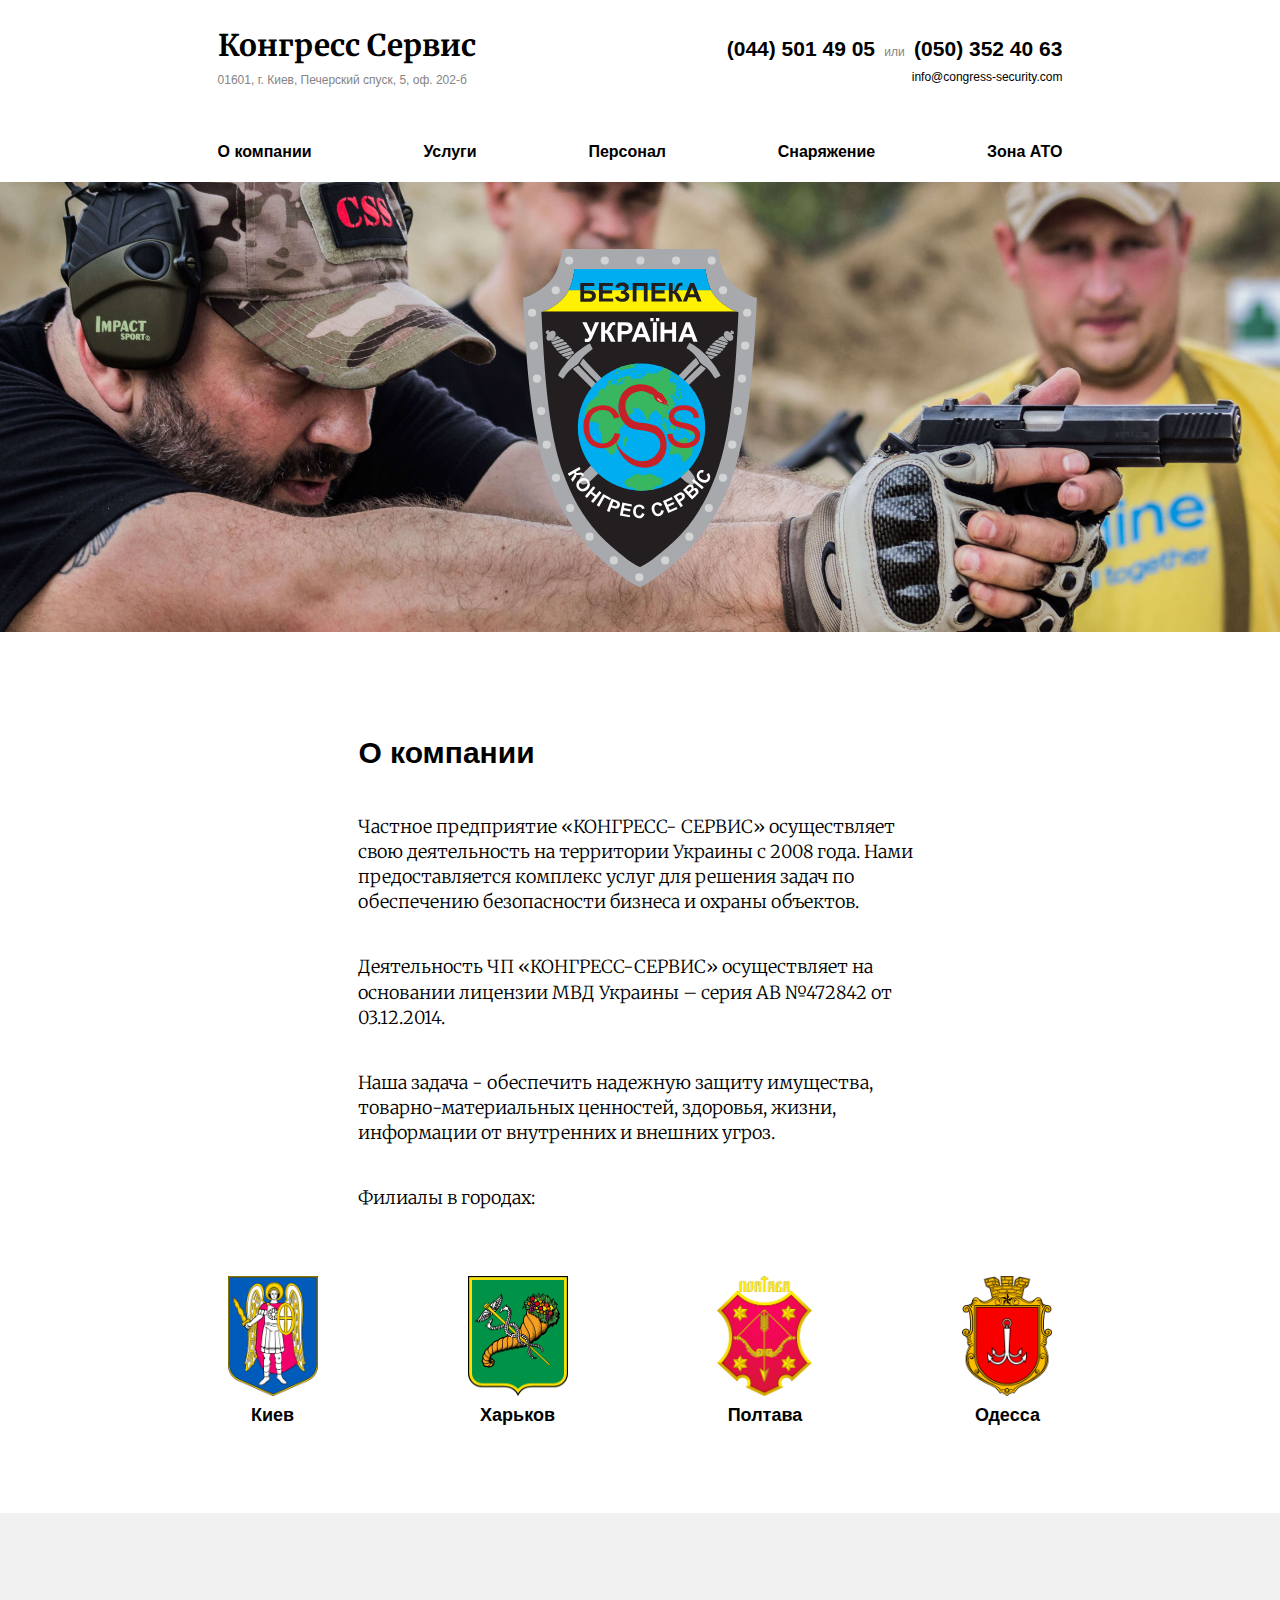
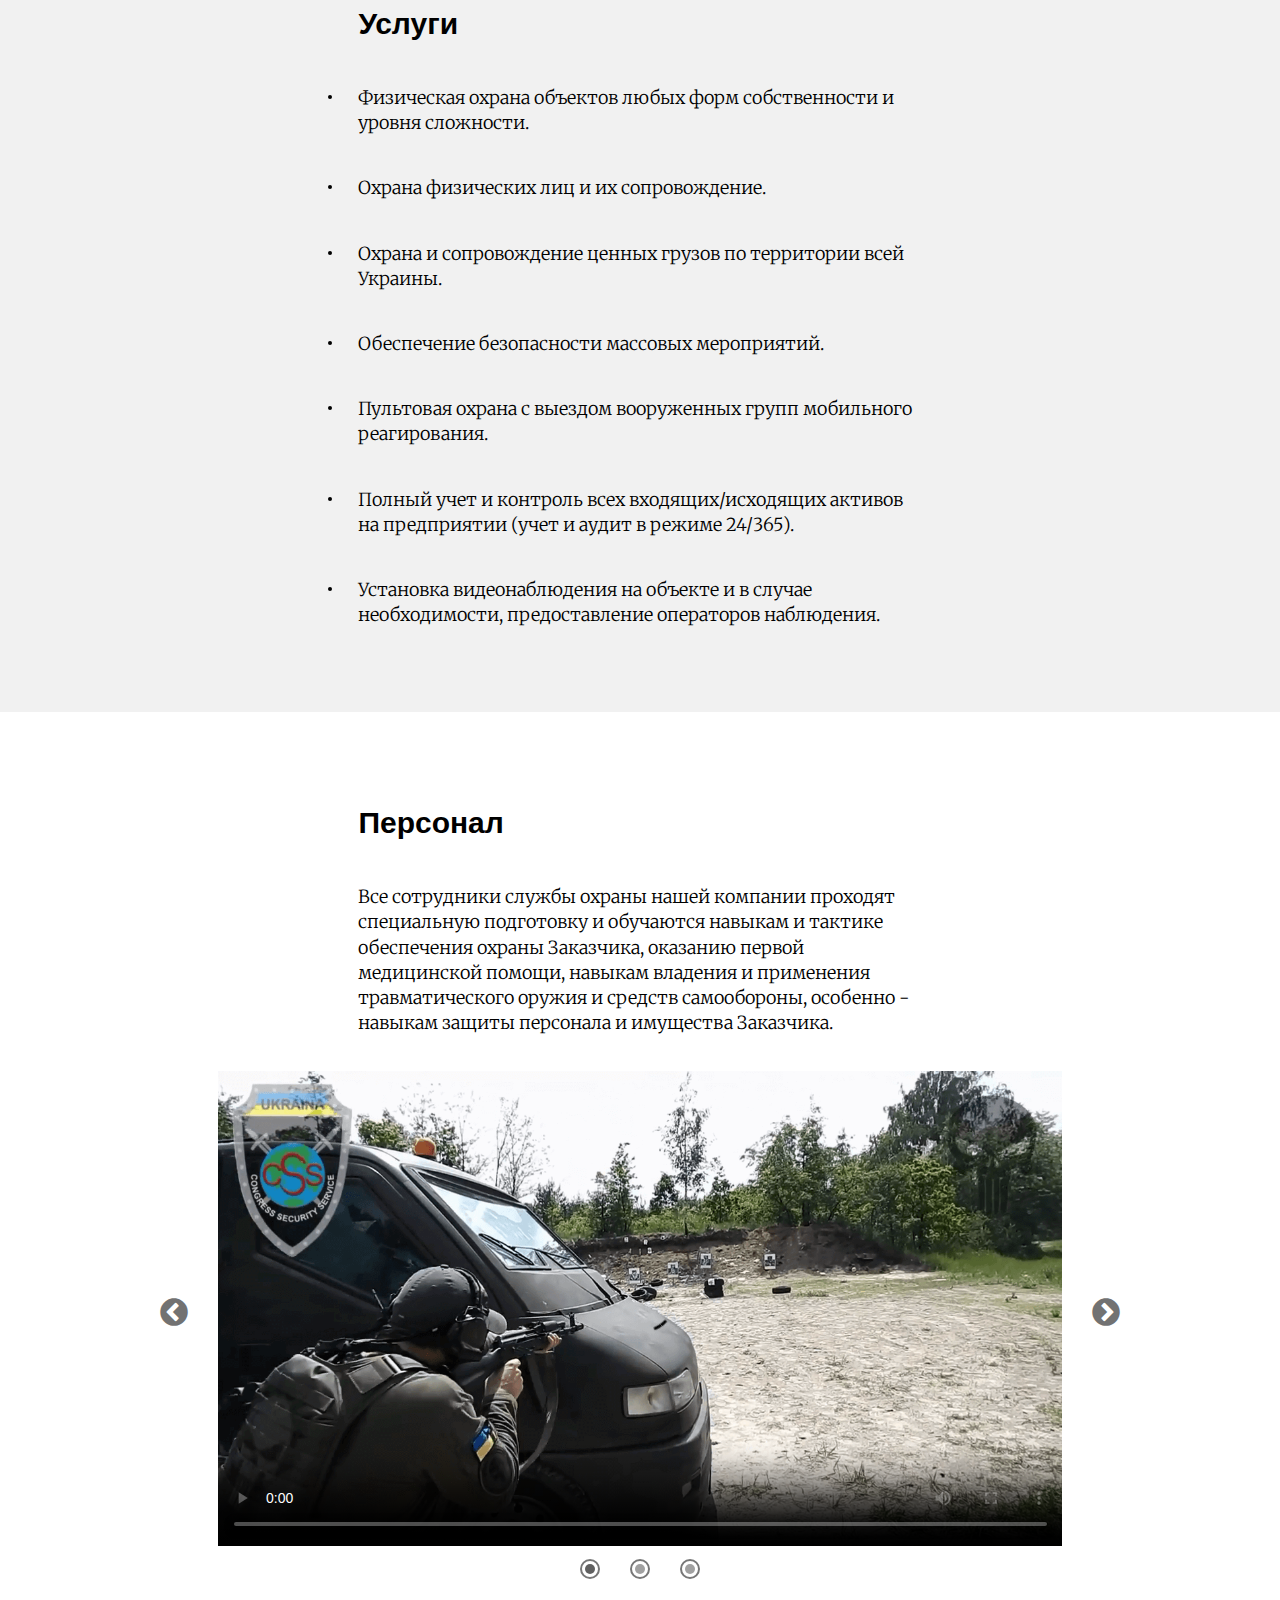
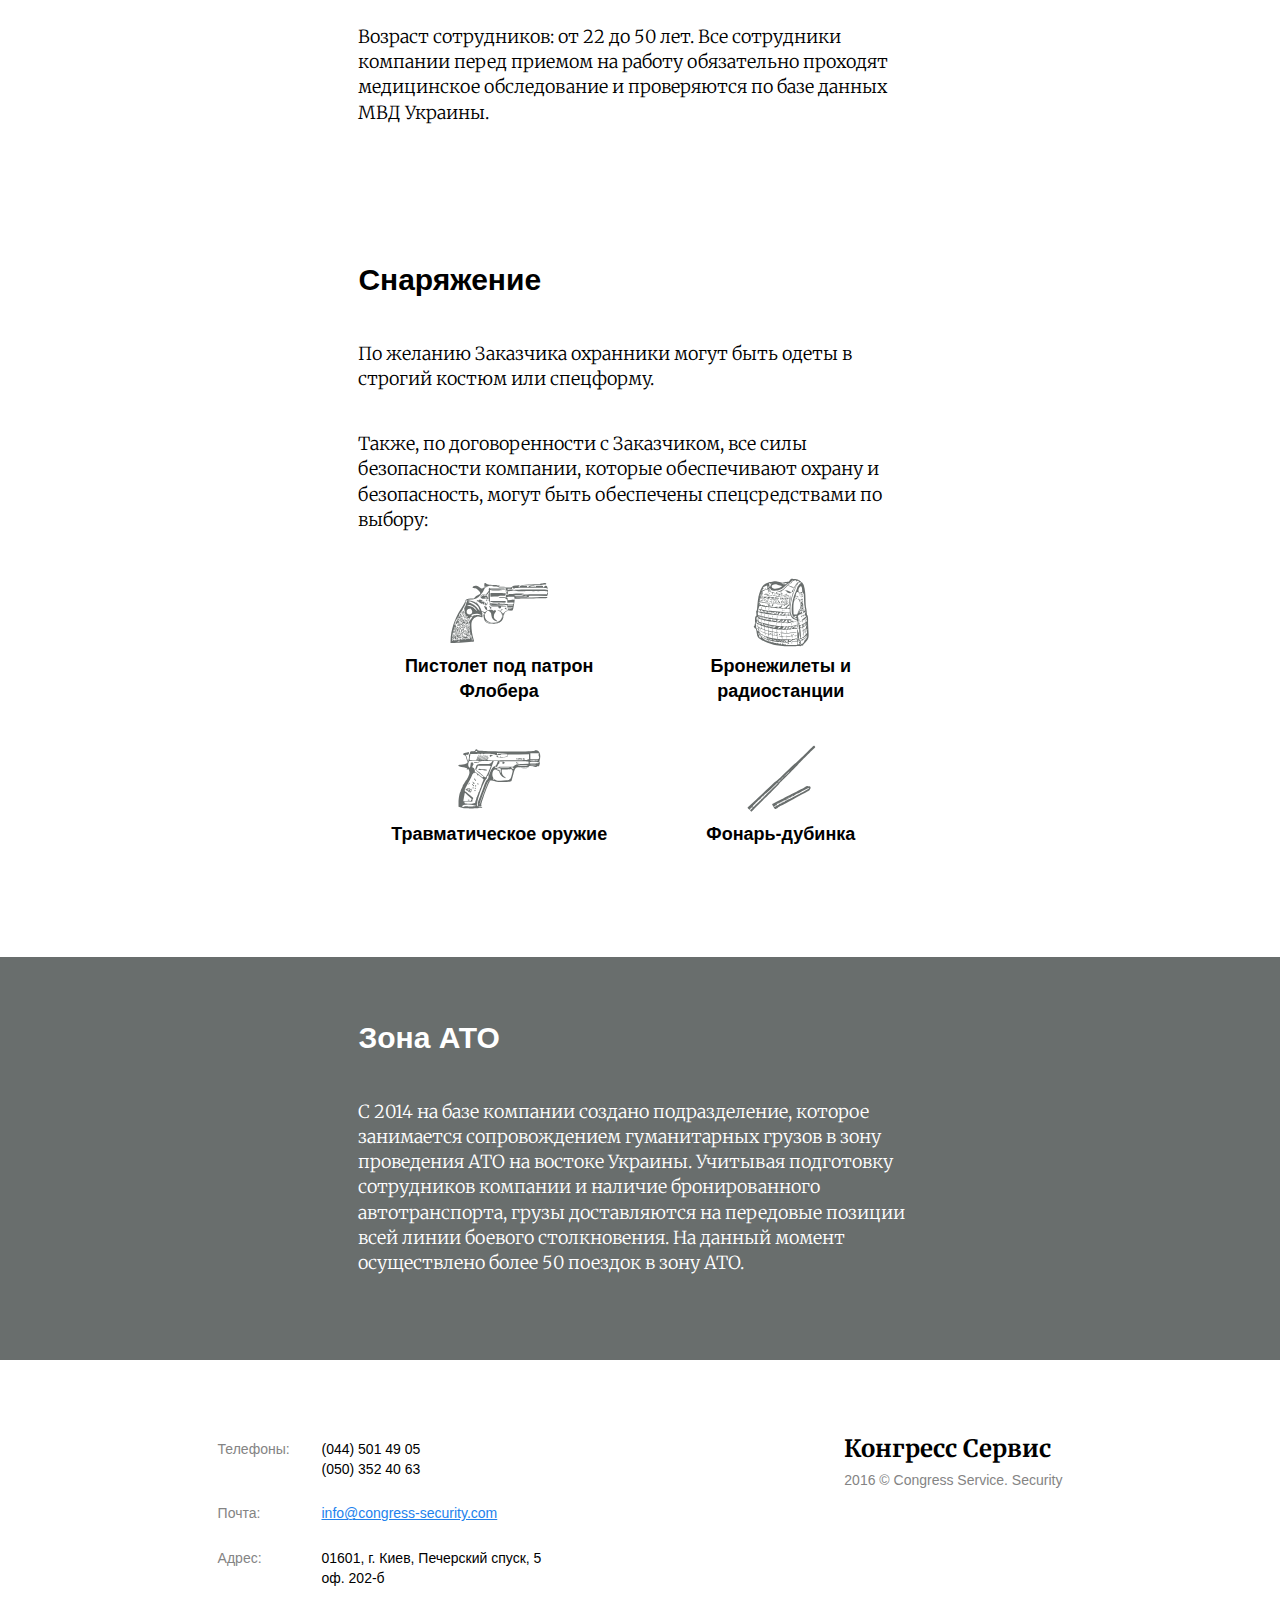
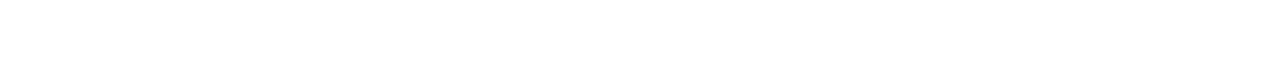
==== index.html @ b496e3cd "tests with fonts" ====
<!DOCTYPE html>
<html lang="ru">
<head>

	<!-- Mets info #1 -->
	<meta charset="UTF-8">
	<meta name="viewport" content="width=device-width, initial-scale=1.0">
	<title>Конгресс Сервис: безопасность бизнеса и охрана объектов, сопровождение, комплексные услуги</title>
	<meta name="description" content="Защита имущества и товарно-материальных ценностей, защита здоровья и жизни, защита информации | Congress Service Security | (050) 352 40 63">

	<!-- Meta info #2 -->
	<meta name="robots" content="index,all">
	<meta name="keywords" content="охрана, безопасность, сопровождение, пультовая охрана, видеонаблюдения, наличие бронированного автотранспорта">
	<meta name="document-state" content="Dynamic">
	<meta name="copyright" lang="ru" content="Конгресс Сервис">

	<!-- Favicons -->
	<link rel="shortcut icon" href="img/favicon/favicon.png" type="image/png">
	<link rel="apple-touch-icon" href="img/favicon/apple-touch-icon.png">
	<link rel="apple-touch-icon" sizes="72x72" href="img/favicon/apple-touch-icon-72x72.png">
	<link rel="apple-touch-icon" sizes="114x114" href="img/favicon/apple-touch-icon-114x114.png">

	<!-- CSS -->
	<link rel="stylesheet" type="text/css" href="main-min.css">

	<!-- Google Analytics -->
	<script>
		(function(i,s,o,g,r,a,m){i['GoogleAnalyticsObject']=r;i[r]=i[r]||function(){
		(i[r].q=i[r].q||[]).push(arguments)},i[r].l=1*new Date();a=s.createElement(o),
		m=s.getElementsByTagName(o)[0];a.async=1;a.src=g;m.parentNode.insertBefore(a,m)
		})(window,document,'script','https://www.google-analytics.com/analytics.js','ga');

		ga('create', 'UA-82805224-1', 'auto');
		ga('send', 'pageview');

	</script>

</head>
<body>
	<header class="header_main">
		<div class="location_flex">
			<div class="header_name">
				<h1>Конгресс Сервис</h1>
				<span>01601, г. Киев, Печерский спуск, 5, оф. 202-б</span>
			</div>
			<div class="header_contact">
				<span><strong>(044) 501 49 05</strong> &ensp;или&ensp; <strong>(050) 352 40 63</strong></span><br>
				<span><a href="mailto:info@congress-security.com">info@congress-security.com</a></span>
			</div>
		</div>
		<nav class="menu_main_flex">
			<div class="menu_item">
				<a href="#about-us"><strong>О компании</strong></a>
			</div>
			<div class="menu_item">
				<a href="#service"><strong>Услуги</strong></a>
			</div>
			<div class="menu_item">
				<a href="#personnel"><strong>Персонал</strong></a>
			</div>
			<div class="menu_item">
				<a href="#equipment"><strong>Снаряжение</strong></a>
			</div>
			<div class="menu_item">
				<a href="#red-zone"><strong>Зона АТО</strong></a>
			</div>
			<div class="menu_item">
				<a href="#gallery"><strong>Галерея</strong></a>
			</div>
		</nav>
	</header>
	<main>
		<div class="banner_main">
			<img src="img/logo.svg" alt="Логотип Конгресс Сервис">
		</div>
		<section id="about-us">
			<h2>О компании</h2>
			<p>Частное предприятие «КОНГРЕСС- СЕРВИС» осуществляет свою деятельность на территории Украины с 2008 года. Нами предоставляется комплекс услуг для решения задач по обеспечению безопасности бизнеса и охраны объектов.</p>
			<p>Деятельность ЧП «КОНГРЕСС-СЕРВИС» осуществляет на основании лицензии МВД Украины – серия АВ №472842 от 03.12.2014.</p>
			<p>Наша задача - обеспечить надежную защиту имущества, товарно-материальных ценностей, здоровья, жизни, информации от внутренних и внешних угроз.</p>
		</section>
		<figure class="cities">
			<p>Филиалы в городах:</p>
			<div class="cities_flex">
				<div class="city">
					<img srcset="img/crests/Kyiv_200.png 1x, img/crests/Kyiv_500.png 2x" src="img/crests/Kyiv_200.png" alt="Герб Киева" width="90" height="120">
					<div><strong>Киев</strong></div>
				</div>
				<div class="city">
					<img srcset="img/crests/Kharkiv_200.png 1x, img/crests/Kharkiv_500.png 2x" src="img/crests/Kharkiv_200.png" alt="Герб Харькова" width="100" height="120">
					<div><strong>Харьков</strong></div>
				</div>
				<div class="city">
					<img srcset="img/crests/Poltava_200.png 1x, img/crests/Poltava_500.png 2x" src="img/crests/Poltava_200.png" alt="Герб Полтавы" width="95" height="120">
					<div><strong>Полтава</strong></div>
				</div>
				<div class="city">
					<img srcset="img/crests/Odesa_200.png 1x, img/crests/Odesa_500.png 2x" src="img/crests/Odesa_200.png" alt="Герб Одессы" width="90" height="120">
					<div><strong>Одесса</strong></div>
				</div>
			</div>
		</figure>
		<section id="service">
			<h2>Услуги</h2>
			<div class="services">
				<div class="service_item">
					<p>Физическая охрана объектов любых форм собственности и уровня сложности.</p>
				</div>
				<div class="service_item">
					<p>Охрана физических лиц и их сопровождение.</p>
				</div>
				<div class="service_item">
					<p>Охрана и сопровождение ценных грузов по территории всей Украины.</p>
				</div>
				<div class="service_item">
					<p>Обеспечение безопасности массовых мероприятий.</p>
				</div>
				<div class="service_item">
					<p>Пультовая охрана с выездом вооруженных групп мобильного реагирования.</p>
				</div>
				<div class="service_item">
					<p>Полный учет и контроль всех входящих/исходящих активов на предприятии (учет и аудит в режиме 24/365).</p>
				</div>
				<div class="service_item">
					<p>Установка видеонаблюдения на объекте и в случае необходимости, предоставление операторов наблюдения.</p>
				</div>
			</div>
		</section>
		<section id="personnel">
			<h2>Персонал</h2>
			<p>Все сотрудники службы охраны нашей компании проходят специальную подготовку и обучаются навыкам и тактике обеспечения охраны Заказчика, оказанию первой медицинской помощи, навыкам владения и применения травматического оружия и средств самообороны, особенно - навыкам защиты персонала и имущества Заказчика.</p>
		</section>
		<figure class="video_slider_wrapper">
			<div class="video_slider">
				<div class="clip clip-1">
					<video width="940" height="530" controls="controls" poster="video/clip-1/Training-combat-operator.png">
						<source src="video/clip-1/Training-combat-operator.mp4" type='video/mp4; codecs="avc1.42E01E, mp4a.40.2"'>
						<source src="video/clip-1/Training-combat-operator.webm" type='video/webm; codecs="vp8, vorbis"'>
						Элемент video не поддерживается вашим браузером. 
						<a href="video/clip-1/Training-combat-operator.mp4">Скачайте видео</a>.
					</video>
				</div>
				<div class="clip clip-2">
					<video width="940" height="530" controls="controls" poster="video/clip-2/Congress-Service-Security.png">
						<source src="video/clip-2/Congress-Service-Security.mp4" type='video/mp4; codecs="avc1.42E01E, mp4a.40.2"'>
						<source src="video/clip-2/Congress-Service-Security.webm" type='video/webm; codecs="vp8, vorbis"'>
						Элемент video не поддерживается вашим браузером. 
						<a href="video/clip-2/Congress-Service-Security.mp4">Скачайте видео</a>.
					</video>
				</div>
				<div class="clip clip-3">
					<video width="940" height="530" controls="controls" poster="video/clip-3/Training-convoy.png">
						<source src="video/clip-3/Training-convoy.mp4" type='video/mp4; codecs="avc1.42E01E, mp4a.40.2"'>
						<source src="video/clip-3/Training-convoy.webm" type='video/webm; codecs="vp8, vorbis"'>
						Элемент video не поддерживается вашим браузером. 
						<a href="video/clip-3/Training-convoy.mp4">Скачайте видео</a>.
					</video>
				</div>
			</div>
		</figure>
		<figure class="personnel_close">
			<p>Возраст сотрудников: от 22 до 50 лет. Все сотрудники компании перед приемом на работу обязательно проходят медицинское обследование и проверяются по базе данных МВД Украины.</p>
		</figure>
		<section id="equipment">
			<h2>Снаряжение</h2>
			<p>По желанию Заказчика охранники могут быть одеты в строгий костюм или спецформу.</p>
			<p>Также, по договоренности с Заказчиком, все силы безопасности компании, которые обеспечивают охрану и безопасность, могут быть обеспечены спецсредствами по выбору:</p>
			<div class="equipment_flex">
				<div class="equipment_item">
					<img src="img/equipment-svg/revolver-2.svg" alt="Пистолет под патрон Флобера" width="100" height="70">
					<div><strong>Пистолет под патрон Флобера</strong></div>
				</div>
				<div class="equipment_item">
					<img src="img/equipment-svg/armour-1.svg" alt="Бронежилеты и радиостанции" width="100" height="70">
					<div><strong>Бронежилеты и радиостанции</strong></div>
				</div>
				<div class="equipment_item">
					<img src="img/equipment-svg/fort12.svg" alt="Травматическое оружие" width="100" height="70">
					<div><strong>Травматическое оружие</strong></div>
				</div>
				<div class="equipment_item">
					<img src="img/equipment-svg/baton-1.svg" alt="Фонарь-дубинка" width="100" height="70">
					<div><strong>Фонарь-дубинка</strong></div>
				</div>
			</div>
		</section>
		<section id="red-zone">
			<h2>Зона АТО</h2>
			<p>C 2014 на базе компании создано подразделение, которое занимается сопровождением гуманитарных грузов в зону проведения АТО на востоке Украины. Учитывая подготовку сотрудников компании и наличие бронированного автотранспорта, грузы доставляются на передовые позиции всей линии боевого столкновения. На данный момент осуществлено более 50 поездок в зону АТО.</p>
		</section>
		<section id="gallery"><h2>Галерея</h2></section>
	</main>
	<footer class="footer_main_flex">
		<div class="footer_contact">
			<div class="contact_phones">
				<div class="prop"><span>Телефоны:</span></div>
				<div class="value">
					<span>(044) 501 49 05</span><br>
					<span>(050) 352 40 63</span>
				</div>
			</div>
			<div class="contact_email">
				<div class="prop"><span>Почта:</span></div>
				<div class="value"><span><a href="mailto:info@congress-security.com">info@congress-security.com</a></span></div>
			</div>
			<div class="contact_address">
				<div class="prop"><span>Адрес:</span></div>
				<div class="value"><span>01601, г. Киев, Печерский спуск, 5<br>оф. 202-б</span></div>
			</div>
		</div>
		<div class="footer_name">
			<h3>Конгресс Сервис</h3>
			<span>2016 &copy; Congress Service. Security</span>
		</div>
	</footer>
	<script type="text/javascript" src="script/jquery-3.1.0.min.js"></script>
	<script type="text/javascript" src="script/slick.min.js"></script>
	<script type="text/javascript" src="script/script.js"></script>
</body>
</html>
---- main-min.css ----
@charset 'UTF-8';@import url(//fonts.googleapis.com/css?family=Merriweather:300,700&subset=cyrillic);.banner_main img,.service_item{position:relative}*,.slick-slider{box-sizing:border-box}.slick-loading .slick-slide,.slick-loading .slick-track{visibility:hidden}.slick-dots,ol,ul{list-style:none}*{margin:0;padding:0;border:0;outline:0;vertical-align:baseline}a{text-decoration:none}table{border-collapse:collapse;border-spacing:0}html{font-size:62.5%}footer,header{padding:0 17%}.banner_main,.personnel_close,section{padding:0 28%}body{width:100%;max-width:3072px;min-width:320px;font-family:Arial,sans-serif;font-size:1.8rem;line-height:1.4}.footer_name h3,h1,p{font-family:Merriweather,serif}h1{font-weight:700}h1,h2{font-size:3rem}p{padding-top:4rem;font-weight:300}nav a{color:#000;cursor:pointer}[class$='_flex']{display:flex;flex-flow:row wrap;justify-content:space-between}.header_main{padding-top:2.4rem;padding-bottom:1.8rem}.header_contact,.header_name{width:50%}.location_flex span{font-size:1.2rem;color:#848484}.header_contact{padding-top:1rem;text-align:right}.header_contact strong{font-size:2.1rem;color:#000}.header_contact a{color:#000}.menu_main_flex{padding-top:5rem;font-size:1.6rem}.menu_item:last-child{display:none}.banner_main{width:100%;height:45rem;background:url(img/banners/trainings_2x.jpg) center center no-repeat #c7c7c7;background-size:cover}.banner_main img{top:15%;display:block;margin:0 auto;height:75%}#about-us{padding-top:10rem}.cities p{padding-left:28%}.cities_flex{padding:5rem 17% 7rem;text-align:center}.city{padding:1.5rem 1rem}#personnel,#service{padding-top:9rem}#service{padding-bottom:8.5rem;background:#f1f1f1}.service_item p::before{content:'';position:absolute;top:5rem;left:-3rem;width:4px;height:4px;border-radius:50%;background:#000}.personnel_close{padding-bottom:4.4rem}.video_slider_wrapper{width:100%;margin-top:3.6rem;padding:0 17%;background:#fff}video{width:100%;height:auto}#equipment{padding-top:9rem;padding-bottom:9rem}.equipment_flex{padding-top:2.5rem}.equipment_item{width:50%;padding:2rem 1rem;text-align:center}#red-zone{padding-top:6rem;padding-bottom:8.5rem;color:#fff;background:#696e6d}#gallery{display:none}.footer_main_flex{padding-top:4rem;padding-bottom:7rem;font-size:1.4rem}.footer_contact{padding-top:4rem}.prop,.value{display:inline-block;vertical-align:top}.prop{width:10rem;color:#848484}.contact_email{padding:2.5rem 0}.contact_email a{text-decoration:underline;color:#2282ed}.footer_name h3{padding:3.2rem 0 .5rem;font-weight:700;font-size:2.4rem}.slick-dots li button:before,.slick-next:before,.slick-prev:before{font-family:slick;-webkit-font-smoothing:antialiased;-moz-osx-font-smoothing:grayscale}.footer_name span{color:#848484}@media only screen and (min-width:1919px){html{font-size:75%}}@media only screen and (max-width:1224px){html{font-size:60%}.video_slider_wrapper,footer,header{padding:0 13%}.banner_main,section{padding:0 20%}.personnel_close{padding:0 20% 2rem}.banner_main{height:40rem;background:url(img/banners/trainings_1x.jpg) center center no-repeat #c7c7c7;background-size:cover}.cities p{padding-left:20%}.cities_flex{padding:5rem 13% 7rem}}@media only screen and (max-width:890px){.header_name h1{font-size:2.6rem}.header_contact strong{font-size:1.7rem}}@media only screen and (max-width:768px){html{font-size:55%}.video_slider_wrapper,footer,header{padding:0 5%}p{padding-top:2.5rem}.banner_main,.personnel_close,section{padding:0 10%}.banner_main{height:35rem}#about-us,#personnel{padding-top:5rem}.cities p{padding-left:10%}.cities_flex{padding:3rem 5% 4rem}#red-zone,#service{padding-top:5rem;padding-bottom:5rem}#equipment,.footer_main_flex,.personnel_close{padding-bottom:3rem}.service_item p::before{display:none}#equipment{padding-top:7rem}.footer_main_flex{padding-top:2rem}}@media only screen and (max-width:600px){html{font-size:50%}h2{text-align:center}footer,header{padding:0 3%}p{padding-top:2rem}.banner_main,.personnel_close,section{padding:0 6%}.banner_main{height:30rem;background:url(img/banners/trainings_0.5x.jpg) center center no-repeat #c7c7c7;background-size:cover}.cities p{padding-left:6%}.cities_flex{padding:3rem 2% 4rem}}@media only screen and (max-width:520px){.location_flex{flex-flow:column nowrap}.header_contact,.header_name{width:100%;text-align:center}}@media only screen and (max-width:480px){.menu_main_flex{justify-content:center;padding-top:3rem}.menu_item{padding:1rem}.banner_main{height:25rem}.cities_flex{justify-content:space-around;padding:1rem 2% 3rem}.city img{display:none}.footer_main_flex{justify-content:center;padding-top:0;padding-bottom:2rem}.contact_email{padding:1.5rem 0}}.slick-list,.slick-slider,.slick-track{position:relative;display:block}.slick-slider{-webkit-user-select:none;-moz-user-select:none;-ms-user-select:none;user-select:none;-webkit-touch-callout:none;-khtml-user-select:none;-ms-touch-action:pan-y;touch-action:pan-y;-webkit-tap-highlight-color:transparent}.slick-list{overflow:hidden;margin:0;padding:0}.slick-list:focus{outline:0}.slick-list.dragging{cursor:pointer;cursor:hand}.slick-slider .slick-list,.slick-slider .slick-track{-webkit-transform:translate3d(0,0,0);-moz-transform:translate3d(0,0,0);-ms-transform:translate3d(0,0,0);-o-transform:translate3d(0,0,0);transform:translate3d(0,0,0)}.slick-track{top:0;left:0}.slick-track:after,.slick-track:before{display:table;content:''}.slick-track:after{clear:both}.slick-slide{display:none;float:left;height:100%;min-height:1px}.slick-slide img{display:block}.slick-slide.slick-loading img{display:none}.slick-initialized .slick-slide{display:block}.slick-vertical .slick-slide{display:block;height:auto;border:1px solid transparent}.slick-arrow.slick-hidden{display:none}.slick-dots,.slick-next,.slick-prev{position:absolute;display:block;padding:0}.slick-loading .slick-list{background:url(img/ajax-loader.gif) center center no-repeat #fff}@font-face{font-family:slick;font-weight:400;font-style:normal;src:url(slick/fonts/slick.eot);src:url(slick/fonts/slick.eot?#iefix) format('embedded-opentype'),url(slick/fonts/slick.woff) format('woff'),url(slick/fonts/slick.ttf) format('truetype'),url(slick/fonts/slick.svg#slick) format('svg')}.slick-next,.slick-prev{font-size:0;line-height:0;top:50%;width:32px;height:32px;-webkit-transform:translate(0,-50%);-ms-transform:translate(0,-50%);transform:translate(0,-50%);cursor:pointer;color:transparent;border:none;outline:0;background:0 0}.slick-next:focus,.slick-next:hover,.slick-prev:focus,.slick-prev:hover{color:transparent;outline:0;background:0 0}.slick-next:focus:before,.slick-next:hover:before,.slick-prev:focus:before,.slick-prev:hover:before{opacity:1}.slick-next.slick-disabled:before,.slick-prev.slick-disabled:before{opacity:.25}.slick-next:before,.slick-prev:before{font-size:32px;line-height:1;opacity:.75;color:#444}.slick-prev{left:-7%}.slick-prev:before{content:'←'}.slick-next{right:-7%}.slick-next:before{content:'→'}.slick-dotted.slick-slider{margin-bottom:30px}.slick-dots{bottom:-25px;width:100%;margin:0;text-align:center}.slick-dots li,.slick-dots li button{width:20px;height:20px;cursor:pointer}.slick-dots li{position:relative;display:inline-block;margin:0 15px;padding:0}.slick-dots li button{font-size:0;line-height:0;display:block;padding:5px;color:transparent;border:2px solid #777;border-radius:50%;outline:0;background:0 0}.slick-dots li button:focus,.slick-dots li button:hover{outline:0}.slick-dots li button:focus:before,.slick-dots li button:hover:before{opacity:1}.slick-dots li button:before{font-size:6px;line-height:20px;position:absolute;top:5px;left:5px;width:10px;height:10px;background:#444;border-radius:50%;content:'';text-align:center;opacity:.5;color:#000}.slick-dots li.slick-active button:before{opacity:.85;color:#000}@media only screen and (max-width:769px){.slick-dots li{margin:0 20px}}
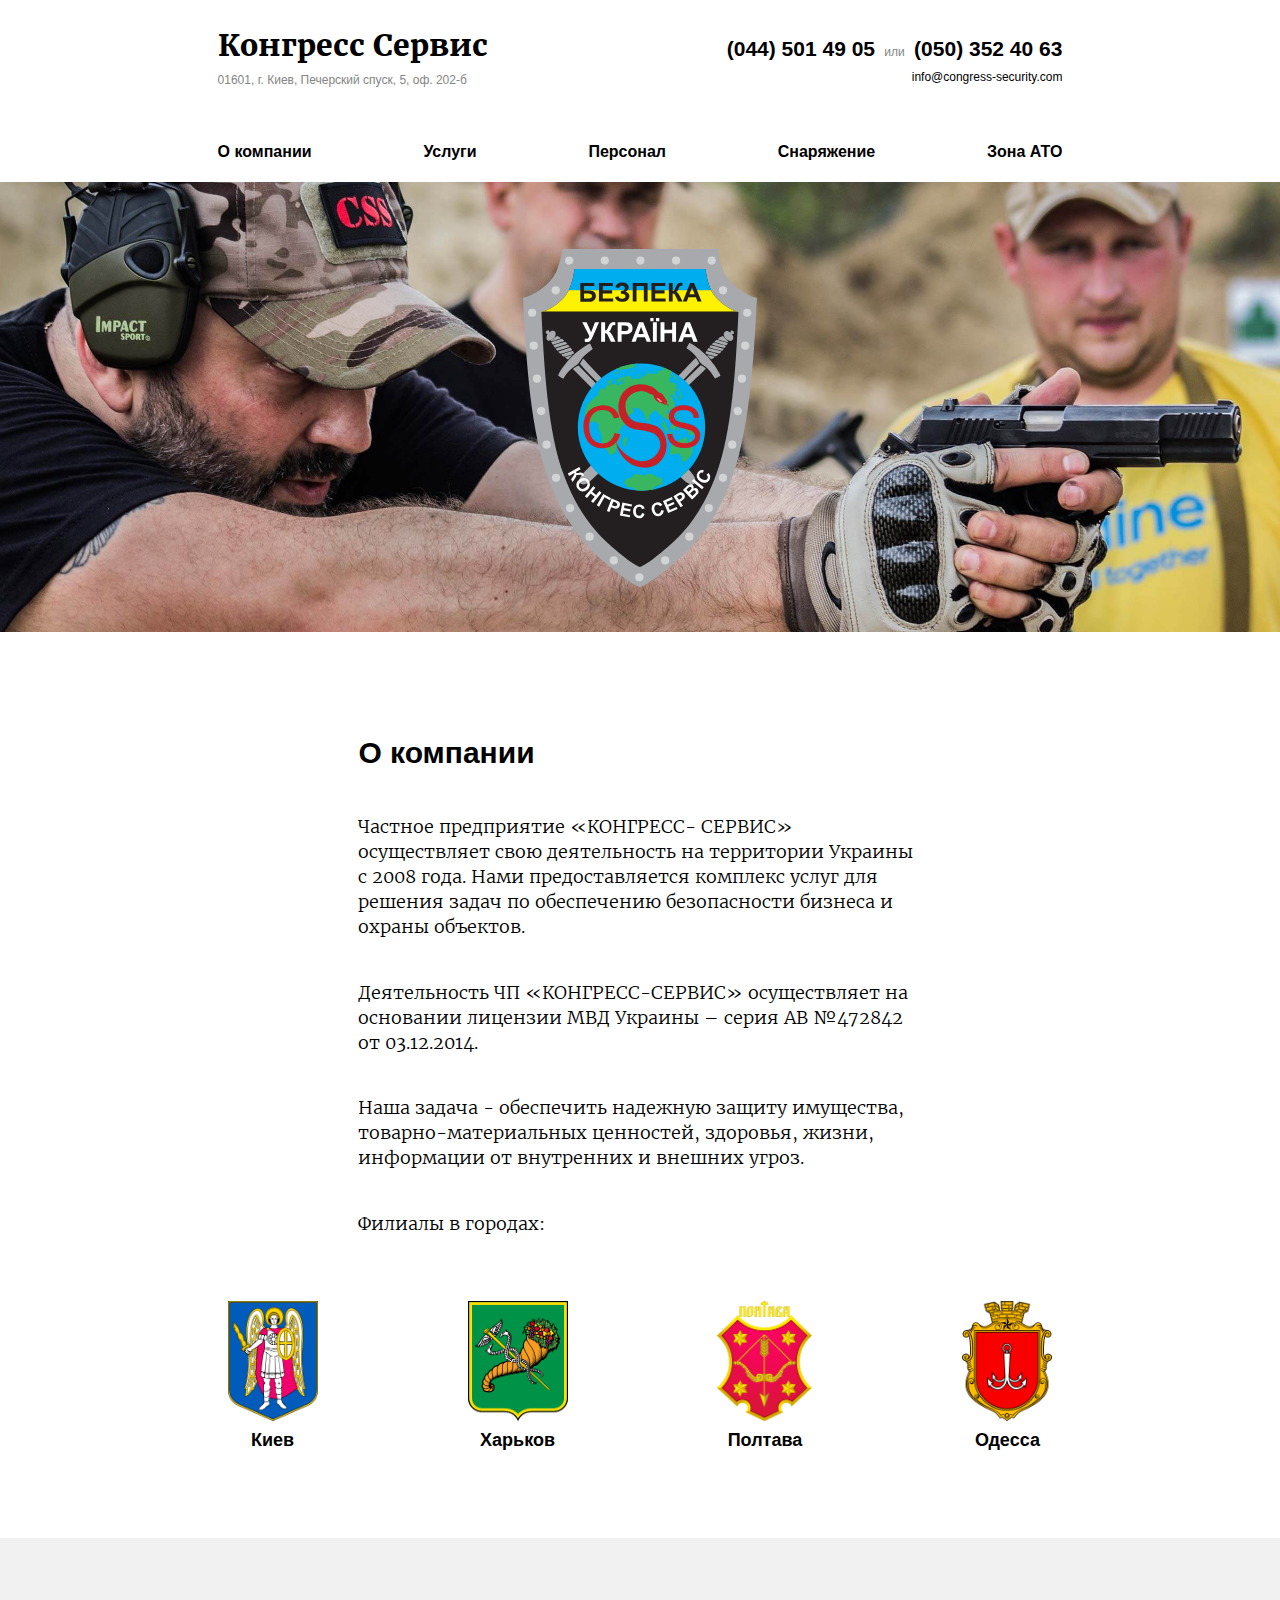
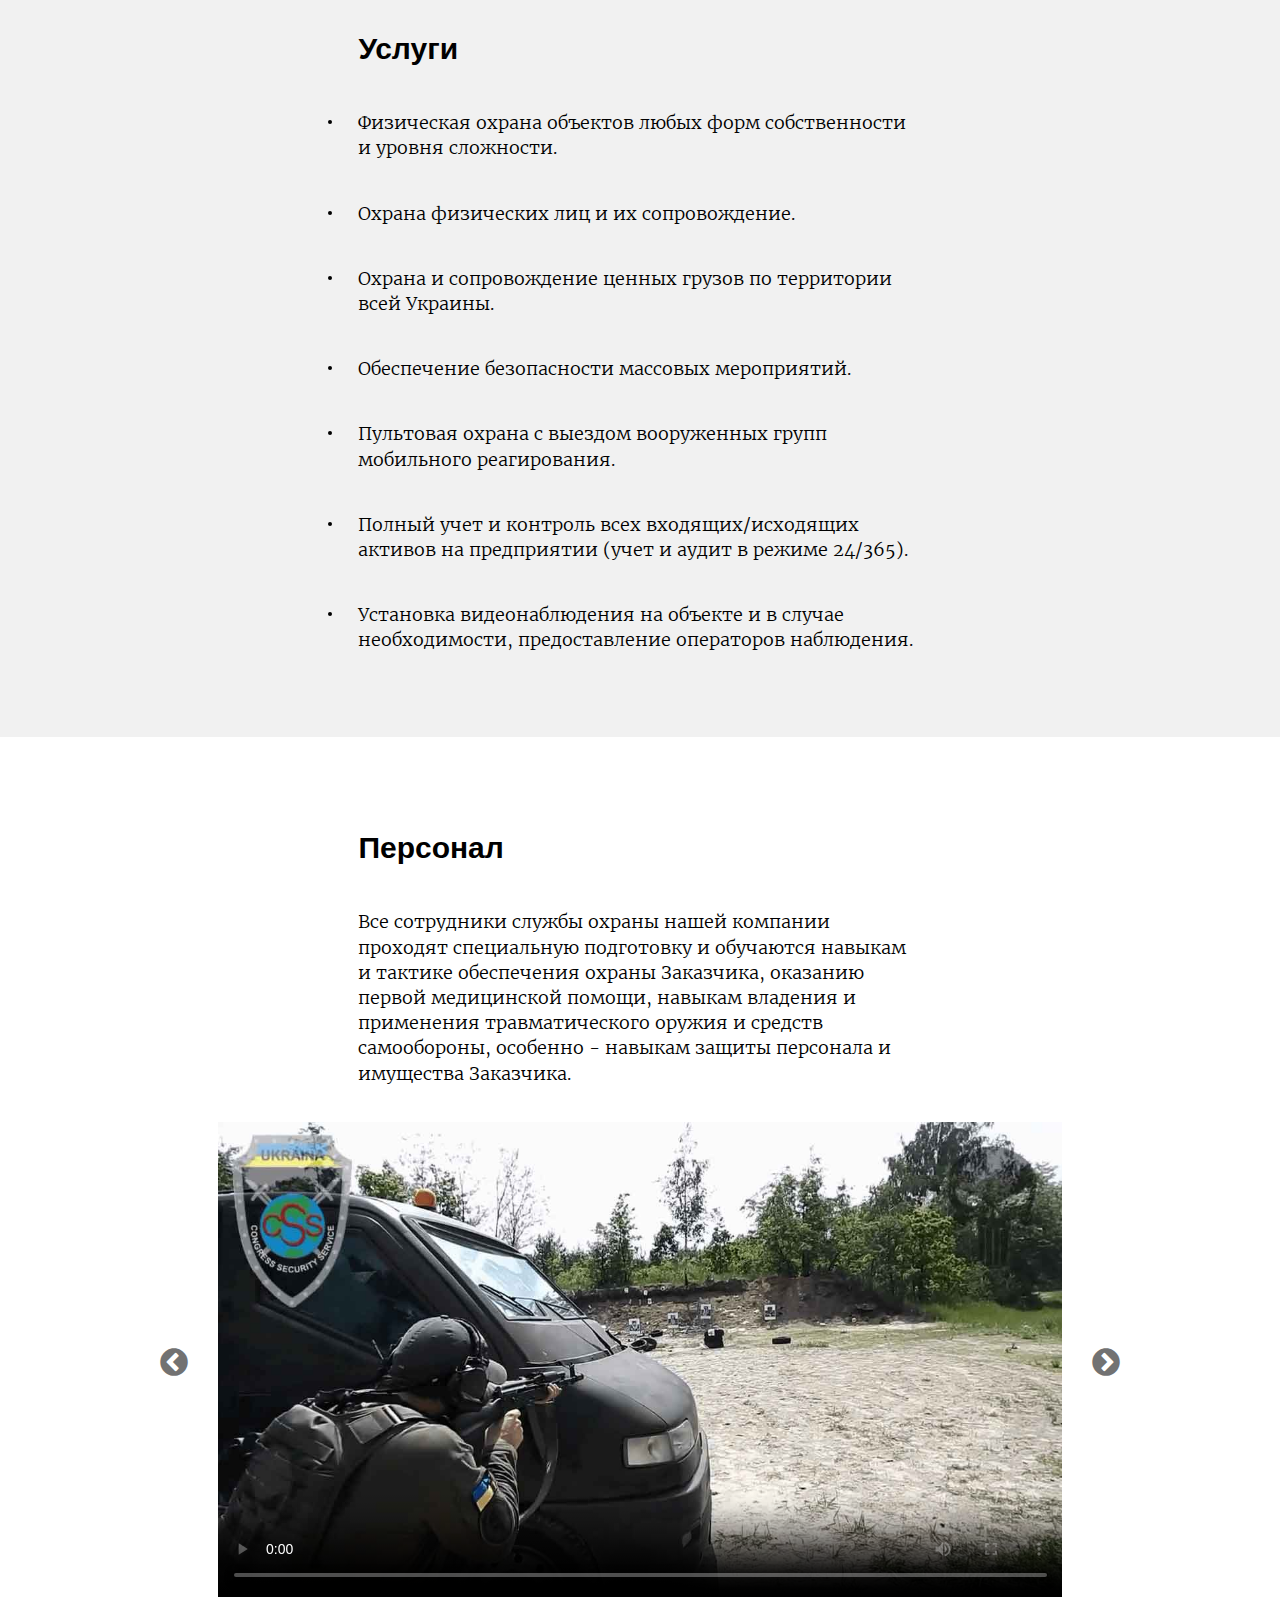
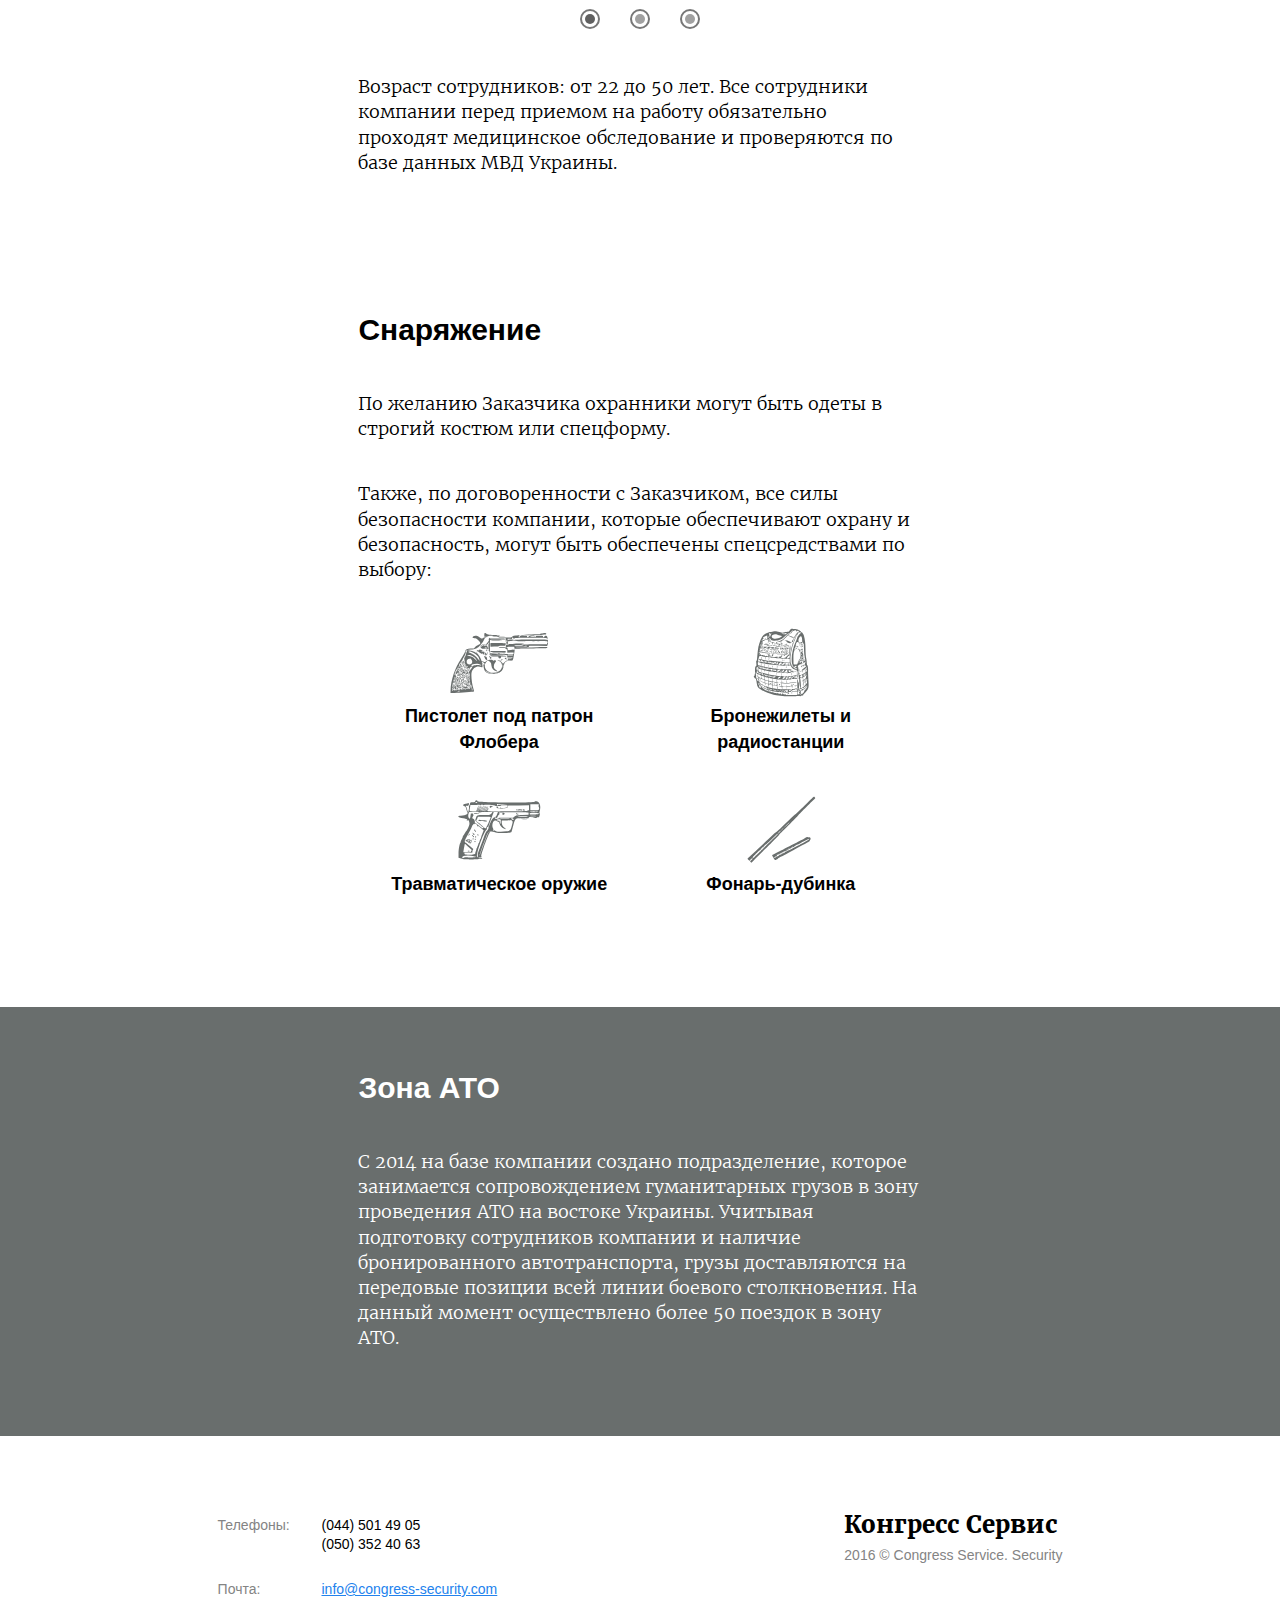
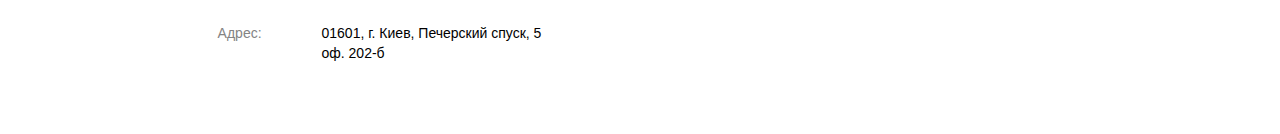
==== commit 9b83ea55: "more optimizations" ====
--- a/index.html
+++ b/index.html
@@ -2,17 +2,15 @@
 <html lang="ru">
 <head>
 
-	<!-- Mets info #1 -->
-	<meta charset="UTF-8">
+	<!-- Meta Info -->
+	<meta charset="utf-8">
 	<meta name="viewport" content="width=device-width, initial-scale=1.0">
 	<title>Конгресс Сервис: безопасность бизнеса и охрана объектов, сопровождение, комплексные услуги</title>
 	<meta name="description" content="Защита имущества и товарно-материальных ценностей, защита здоровья и жизни, защита информации | Congress Service Security | (050) 352 40 63">
-
-	<!-- Meta info #2 -->
 	<meta name="robots" content="index,all">
 	<meta name="keywords" content="охрана, безопасность, сопровождение, пультовая охрана, видеонаблюдения, наличие бронированного автотранспорта">
-	<meta name="document-state" content="Dynamic">
 	<meta name="copyright" lang="ru" content="Конгресс Сервис">
+	<meta http-equiv="X-UA-Compatible" content="IE=edge">
 
 	<!-- Favicons -->
 	<link rel="shortcut icon" href="img/favicon/favicon.png" type="image/png">
@@ -20,20 +18,8 @@
 	<link rel="apple-touch-icon" sizes="72x72" href="img/favicon/apple-touch-icon-72x72.png">
 	<link rel="apple-touch-icon" sizes="114x114" href="img/favicon/apple-touch-icon-114x114.png">
 
-	<!-- CSS -->
-	<link rel="stylesheet" type="text/css" href="main-min.css">
-
-	<!-- Google Analytics -->
-	<script>
-		(function(i,s,o,g,r,a,m){i['GoogleAnalyticsObject']=r;i[r]=i[r]||function(){
-		(i[r].q=i[r].q||[]).push(arguments)},i[r].l=1*new Date();a=s.createElement(o),
-		m=s.getElementsByTagName(o)[0];a.async=1;a.src=g;m.parentNode.insertBefore(a,m)
-		})(window,document,'script','https://www.google-analytics.com/analytics.js','ga');
-
-		ga('create', 'UA-82805224-1', 'auto');
-		ga('send', 'pageview');
-
-	</script>
+	<!-- Main CSS -->
+	<link rel="stylesheet" type="text/css" href="main.min.css">
 
 </head>
 <body>
@@ -71,7 +57,7 @@
 	</header>
 	<main>
 		<div class="banner_main">
-			<img src="img/logo.svg" alt="Логотип Конгресс Сервис">
+			<img src="img/logo.svg" alt="Логотип компании Конгресс Сервис">
 		</div>
 		<section id="about-us">
 			<h2>О компании</h2>
@@ -83,19 +69,19 @@
 			<p>Филиалы в городах:</p>
 			<div class="cities_flex">
 				<div class="city">
-					<img srcset="img/crests/Kyiv_200.png 1x, img/crests/Kyiv_500.png 2x" src="img/crests/Kyiv_200.png" alt="Герб Киева" width="90" height="120">
+					<img srcset="img/crests/Kyiv_200.png 1x, img/crests/Kyiv_500.png 2x" src="img/crests/Kyiv_200.png" alt="Главный офис в Киеве" width="90" height="120">
 					<div><strong>Киев</strong></div>
 				</div>
 				<div class="city">
-					<img srcset="img/crests/Kharkiv_200.png 1x, img/crests/Kharkiv_500.png 2x" src="img/crests/Kharkiv_200.png" alt="Герб Харькова" width="100" height="120">
+					<img srcset="img/crests/Kharkiv_200.png 1x, img/crests/Kharkiv_500.png 2x" src="img/crests/Kharkiv_200.png" alt="Филиал в Харькове" width="100" height="120">
 					<div><strong>Харьков</strong></div>
 				</div>
 				<div class="city">
-					<img srcset="img/crests/Poltava_200.png 1x, img/crests/Poltava_500.png 2x" src="img/crests/Poltava_200.png" alt="Герб Полтавы" width="95" height="120">
+					<img srcset="img/crests/Poltava_200.png 1x, img/crests/Poltava_500.png 2x" src="img/crests/Poltava_200.png" alt="Филиал в Полтаве" width="95" height="120">
 					<div><strong>Полтава</strong></div>
 				</div>
 				<div class="city">
-					<img srcset="img/crests/Odesa_200.png 1x, img/crests/Odesa_500.png 2x" src="img/crests/Odesa_200.png" alt="Герб Одессы" width="90" height="120">
+					<img srcset="img/crests/Odesa_200.png 1x, img/crests/Odesa_500.png 2x" src="img/crests/Odesa_200.png" alt="Филиал в Одессе" width="90" height="120">
 					<div><strong>Одесса</strong></div>
 				</div>
 			</div>
@@ -133,7 +119,7 @@
 		<figure class="video_slider_wrapper">
 			<div class="video_slider">
 				<div class="clip clip-1">
-					<video width="940" height="530" controls="controls" poster="video/clip-1/Training-combat-operator.png">
+					<video width="940" height="530" controls="controls" poster="video/clip-1/Training-combat-operator.jpg">
 						<source src="video/clip-1/Training-combat-operator.mp4" type='video/mp4; codecs="avc1.42E01E, mp4a.40.2"'>
 						<source src="video/clip-1/Training-combat-operator.webm" type='video/webm; codecs="vp8, vorbis"'>
 						Элемент video не поддерживается вашим браузером. 
@@ -141,7 +127,7 @@
 					</video>
 				</div>
 				<div class="clip clip-2">
-					<video width="940" height="530" controls="controls" poster="video/clip-2/Congress-Service-Security.png">
+					<video width="940" height="530" controls="controls" poster="video/clip-2/Congress-Service-Security.jpg">
 						<source src="video/clip-2/Congress-Service-Security.mp4" type='video/mp4; codecs="avc1.42E01E, mp4a.40.2"'>
 						<source src="video/clip-2/Congress-Service-Security.webm" type='video/webm; codecs="vp8, vorbis"'>
 						Элемент video не поддерживается вашим браузером. 
@@ -149,7 +135,7 @@
 					</video>
 				</div>
 				<div class="clip clip-3">
-					<video width="940" height="530" controls="controls" poster="video/clip-3/Training-convoy.png">
+					<video width="940" height="530" controls="controls" poster="video/clip-3/Training-convoy.jpg">
 						<source src="video/clip-3/Training-convoy.mp4" type='video/mp4; codecs="avc1.42E01E, mp4a.40.2"'>
 						<source src="video/clip-3/Training-convoy.webm" type='video/webm; codecs="vp8, vorbis"'>
 						Элемент video не поддерживается вашим браузером. 
@@ -213,8 +199,25 @@
 			<span>2016 &copy; Congress Service. Security</span>
 		</div>
 	</footer>
-	<script type="text/javascript" src="script/jquery-3.1.0.min.js"></script>
-	<script type="text/javascript" src="script/slick.min.js"></script>
-	<script type="text/javascript" src="script/script.js"></script>
+
+	<!-- All Scripts -->
+	<script>var scr = {"scripts":[
+		{"src" : "script/jquery-3.1.0.min.js", "async" : false},
+		{"src" : "script/slick.min.js", "async" : false},
+		{"src" : "script/script.min.js", "async" : false}
+		]};!function(t,n,r){"use strict";var c=function(t){if("[object Array]"!==Object.prototype.toString.call(t))return!1;for(var r=0;r<t.length;r++){var c=n.createElement("script"),e=t[r];c.src=e.src,c.async=e.async,n.body.appendChild(c)}return!0};t.addEventListener?t.addEventListener("load",function(){c(r.scripts);},!1):t.attachEvent?t.attachEvent("onload",function(){c(r.scripts)}):t.onload=function(){c(r.scripts)}}(window,document,scr);
+	</script>
+
+	<!-- Google Analytics Script -->
+	<script>
+		(function(i,s,o,g,r,a,m){i['GoogleAnalyticsObject']=r;i[r]=i[r]||function(){
+		(i[r].q=i[r].q||[]).push(arguments)},i[r].l=1*new Date();a=s.createElement(o),
+		m=s.getElementsByTagName(o)[0];a.async=1;a.src=g;m.parentNode.insertBefore(a,m)
+		})(window,document,'script','https://www.google-analytics.com/analytics.js','ga');
+
+		ga('create', 'UA-82805224-1', 'auto');
+		ga('send', 'pageview');
+	</script>
+	
 </body>
-</html>+</html>
--- a/main.min.css
+++ b/main.min.css
@@ -0,0 +1 @@
+.banner_main img,.service_item{position:relative}*,.slick-slider{box-sizing:border-box}.slick-loading .slick-slide,.slick-loading .slick-track{visibility:hidden}.slick-dots,ol,ul{list-style:none}@font-face{font-family:MerriweatherLight;src:url(fonts/MerriweatherLight/MerriweatherLight.eot);src:url(fonts/MerriweatherLight/MerriweatherLight.eot#iefix) format('embedded-opentype'),url(fonts/MerriweatherLight/MerriweatherLight.woff2) format('woff2'),url(fonts/MerriweatherLight/MerriweatherLight.woff) format('woff'),url(fonts/MerriweatherLight/MerriweatherLight.ttf) format('truetype'),url(fonts/MerriweatherLight/MerriweatherLight.svg#MerriweatherLight) format('svg');font-style:normal;font-weight:400}@font-face{font-family:MerriweatherBold;src:url(fonts/MerriweatherBold/MerriweatherBold.eot);src:url(fonts/MerriweatherBold/MerriweatherBold.eot#iefix) format('embedded-opentype'),url(fonts/MerriweatherBold/MerriweatherBold.woff2) format('woff2'),url(fonts/MerriweatherBold/MerriweatherBold.woff) format('woff'),url(fonts/MerriweatherBold/MerriweatherBold.ttf) format('truetype'),url(fonts/MerriweatherBold/MerriweatherBold.svg#MerriweatherBold) format('svg');font-style:normal;font-weight:400}*{margin:0;padding:0;vertical-align:baseline;border:0;outline:0}a{text-decoration:none}table{border-collapse:collapse;border-spacing:0}html{font-size:62.5%}footer,header{padding:0 17%}.banner_main,.personnel_close,section{padding:0 28%}body{width:100%;max-width:3072px;min-width:320px;font-family:Arial,sans-serif;font-size:1.8rem;line-height:1.4}h1{font-family:MerriweatherBold,serif;font-weight:700}h1,h2{font-size:3rem}p{padding-top:4rem;font-family:MerriweatherLight,serif;font-weight:300}nav a{color:#000;cursor:pointer}[class$='_flex']{display:flex;flex-flow:row wrap;justify-content:space-between}.header_main{padding-top:2.4rem;padding-bottom:1.8rem}.header_contact,.header_name{width:50%}.location_flex span{font-size:1.2rem;color:#848484}.header_contact{padding-top:1rem;text-align:right}.header_contact strong{font-size:2.1rem;color:#000}.header_contact a{color:#000}.menu_main_flex{padding-top:5rem;font-size:1.6rem}.menu_item:last-child{display:none}main .banner_main{width:100%;background-size:cover}.banner_main{height:45rem;background:url(img/banners/trainings_1x.jpg) center no-repeat #c7c7c7}.banner_main img{top:15%;display:block;margin:0 auto;height:75%}#about-us{padding-top:10rem}.cities p{padding-left:28%}.cities_flex{padding:5rem 17% 7rem;text-align:center}.city{padding:1.5rem 1rem}#personnel,#service{padding-top:9rem}#service{padding-bottom:8.5rem;background:#f1f1f1}.service_item p::before{content:'';position:absolute;top:5rem;left:-3rem;width:4px;height:4px;border-radius:50%;background:#000}.personnel_close{padding-bottom:4.4rem}.video_slider_wrapper{width:100%;margin-top:3.6rem;padding:0 17%;background:#fff}video{width:100%;height:auto}#equipment{padding-top:9rem;padding-bottom:9rem}.equipment_flex{padding-top:2.5rem}.equipment_item{width:50%;padding:2rem 1rem;text-align:center}#red-zone{padding-top:6rem;padding-bottom:8.5rem;color:#fff;background:#696e6d}#gallery{display:none}.footer_main_flex{padding-top:4rem;padding-bottom:7rem;font-size:1.4rem}.footer_contact{padding-top:4rem}.prop,.value{display:inline-block;vertical-align:top}.prop{width:10rem;color:#848484}.contact_email{padding:2.5rem 0}.contact_email a{text-decoration:underline;color:#2282ed}.footer_name h3{padding:3.2rem 0 .5rem;font-family:MerriweatherBold,serif;font-weight:700;font-size:2.4rem}.slick-dots li button:before,.slick-next:before,.slick-prev:before{font-family:slick;-webkit-font-smoothing:antialiased;-moz-osx-font-smoothing:grayscale}.footer_name span{color:#848484}@media only screen and (min-width:1919px){html{font-size:75%}.banner_main{height:50rem;background:url(img/banners/trainings_2x.jpg) center no-repeat #c7c7c7}}@media only screen and (max-width:1224px){html{font-size:60%}.video_slider_wrapper,footer,header{padding:0 13%}.banner_main,section{padding:0 20%}.personnel_close{padding:0 20% 2rem}.banner_main{height:40rem;background:url(img/banners/trainings_0.5x.jpg) center no-repeat #c7c7c7}.cities p{padding-left:20%}.cities_flex{padding:5rem 13% 7rem}}@media only screen and (max-width:890px){.header_name h1{font-size:2.6rem}.header_contact strong{font-size:1.7rem}}@media only screen and (max-width:768px){html{font-size:55%}.video_slider_wrapper,footer,header{padding:0 5%}p{padding-top:2.5rem}.banner_main,.personnel_close,section{padding:0 10%}.banner_main{height:35rem;background:url(img/banners/trainings_0.25x.jpg) center no-repeat #c7c7c7}#about-us,#personnel{padding-top:5rem}.cities p{padding-left:10%}.cities_flex{padding:3rem 5% 4rem}#red-zone,#service{padding-top:5rem;padding-bottom:5rem}#equipment,.footer_main_flex,.personnel_close{padding-bottom:3rem}.service_item p::before{display:none}#equipment{padding-top:7rem}.footer_main_flex{padding-top:2rem}}@media only screen and (max-width:600px){html{font-size:50%}h2{text-align:center}footer,header{padding:0 3%}p{padding-top:2rem}.banner_main,.personnel_close,section{padding:0 6%}.banner_main{height:30rem}.cities p{padding-left:6%}.cities_flex{padding:3rem 2% 4rem}}@media only screen and (max-width:520px){.location_flex{flex-flow:column nowrap}.header_contact,.header_name{width:100%;text-align:center}}@media only screen and (max-width:480px){.menu_main_flex{justify-content:center;padding-top:3rem}.menu_item{padding:1rem}.banner_main{height:25rem}.cities_flex{justify-content:space-around;padding:1rem 2% 3rem}.city img{display:none}.footer_main_flex{justify-content:center;padding-top:0;padding-bottom:2rem}.contact_email{padding:1.5rem 0}}.slick-list,.slick-slider,.slick-track{position:relative;display:block}.slick-slider{-webkit-user-select:none;-moz-user-select:none;-ms-user-select:none;user-select:none;-webkit-touch-callout:none;-khtml-user-select:none;-ms-touch-action:pan-y;touch-action:pan-y;-webkit-tap-highlight-color:transparent}.slick-list{margin:0;padding:0;overflow:hidden}.slick-list:focus{outline:0}.slick-list.dragging{cursor:pointer;cursor:hand}.slick-slider .slick-list,.slick-slider .slick-track{-webkit-transform:translate3d(0,0,0);-moz-transform:translate3d(0,0,0);-ms-transform:translate3d(0,0,0);-o-transform:translate3d(0,0,0);transform:translate3d(0,0,0)}.slick-track{top:0;left:0}.slick-track:after,.slick-track:before{display:table;content:''}.slick-track:after{clear:both}.slick-slide{float:left;display:none;height:100%;min-height:1px}.slick-slide img{display:block}.slick-slide.slick-loading img{display:none}.slick-initialized .slick-slide{display:block}.slick-vertical .slick-slide{display:block;height:auto;border:1px solid transparent}.slick-arrow.slick-hidden{display:none}.slick-dots,.slick-next,.slick-prev{position:absolute;display:block;padding:0}.slick-loading .slick-list{background:url(img/ajax-loader.gif) center center no-repeat #fff}@font-face{font-family:slick;font-weight:400;font-style:normal;src:url(fonts/slick/slick.eot);src:url(fonts/slick/slick.eot?#iefix) format('embedded-opentype'),url(fonts/slick/slick.woff) format('woff'),url(fonts/slick/slick.ttf) format('truetype'),url(fonts/slick/slick.svg#slick) format('svg')}.slick-next,.slick-prev{top:50%;width:32px;height:32px;font-size:0;line-height:0;-webkit-transform:translate(0,-50%);-ms-transform:translate(0,-50%);transform:translate(0,-50%);cursor:pointer;color:transparent;border:none;outline:0;background:0 0}.slick-next:focus,.slick-next:hover,.slick-prev:focus,.slick-prev:hover{color:transparent;outline:0;background:0 0}.slick-next:focus:before,.slick-next:hover:before,.slick-prev:focus:before,.slick-prev:hover:before{opacity:1}.slick-next.slick-disabled:before,.slick-prev.slick-disabled:before{opacity:.25}.slick-next:before,.slick-prev:before{font-size:32px;color:#444;line-height:1;opacity:.75}.slick-prev{left:-7%}.slick-prev:before{content:'←'}.slick-next{right:-7%}.slick-next:before{content:'→'}.slick-dotted.slick-slider{margin-bottom:30px}.slick-dots{bottom:-25px;width:100%;margin:0;text-align:center}.slick-dots li,.slick-dots li button{width:20px;height:20px;cursor:pointer}.slick-dots li{position:relative;display:inline-block;margin:0 15px;padding:0}.slick-dots li button{display:block;padding:5px;font-size:0;line-height:0;color:transparent;border:2px solid #777;border-radius:50%;outline:0;background:0 0}.slick-dots li button:focus,.slick-dots li button:hover{outline:0}.slick-dots li button:focus:before,.slick-dots li button:hover:before{opacity:1}.slick-dots li button:before{position:absolute;top:5px;left:5px;width:10px;height:10px;text-align:center;font-size:6px;color:#000;line-height:20px;background:#444;border-radius:50%;content:'';opacity:.5}.slick-dots li.slick-active button:before{color:#000;opacity:.85}@media only screen and (max-width:769px){.slick-dots li{margin:0 20px}}
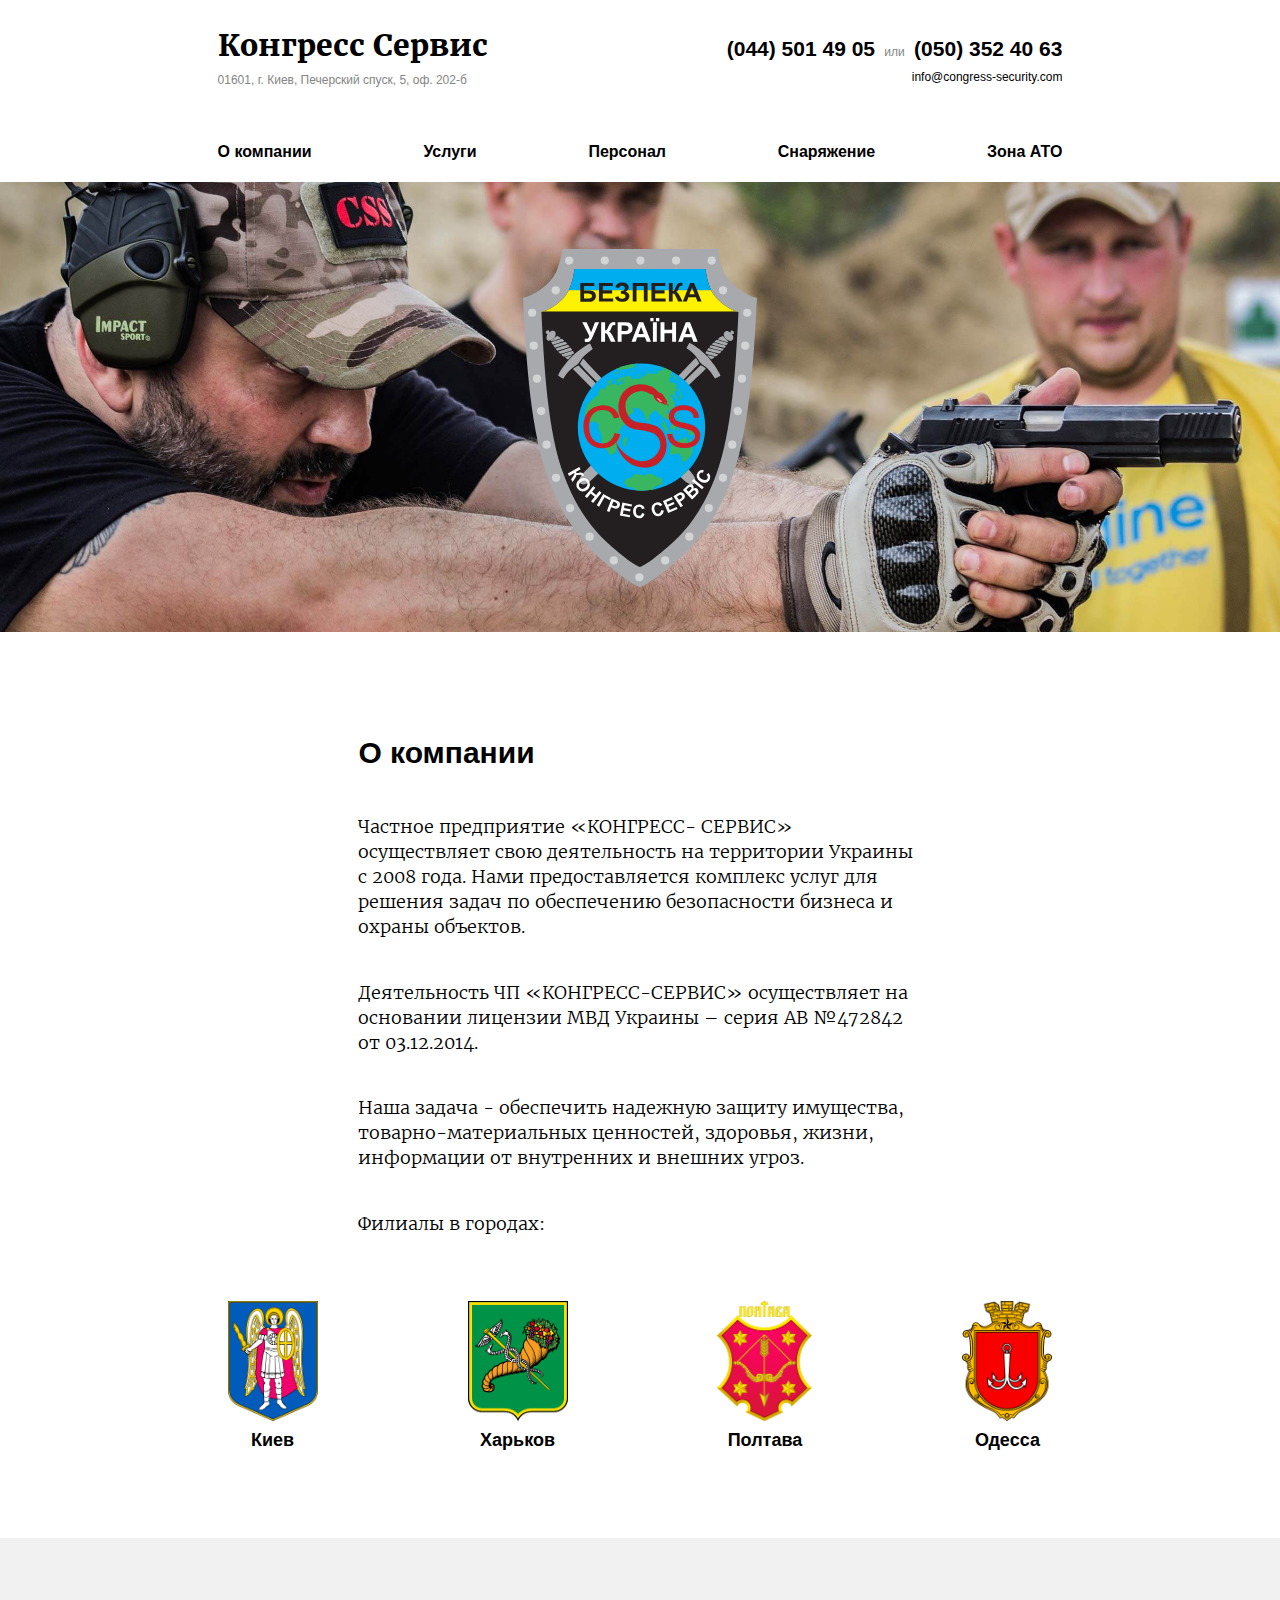
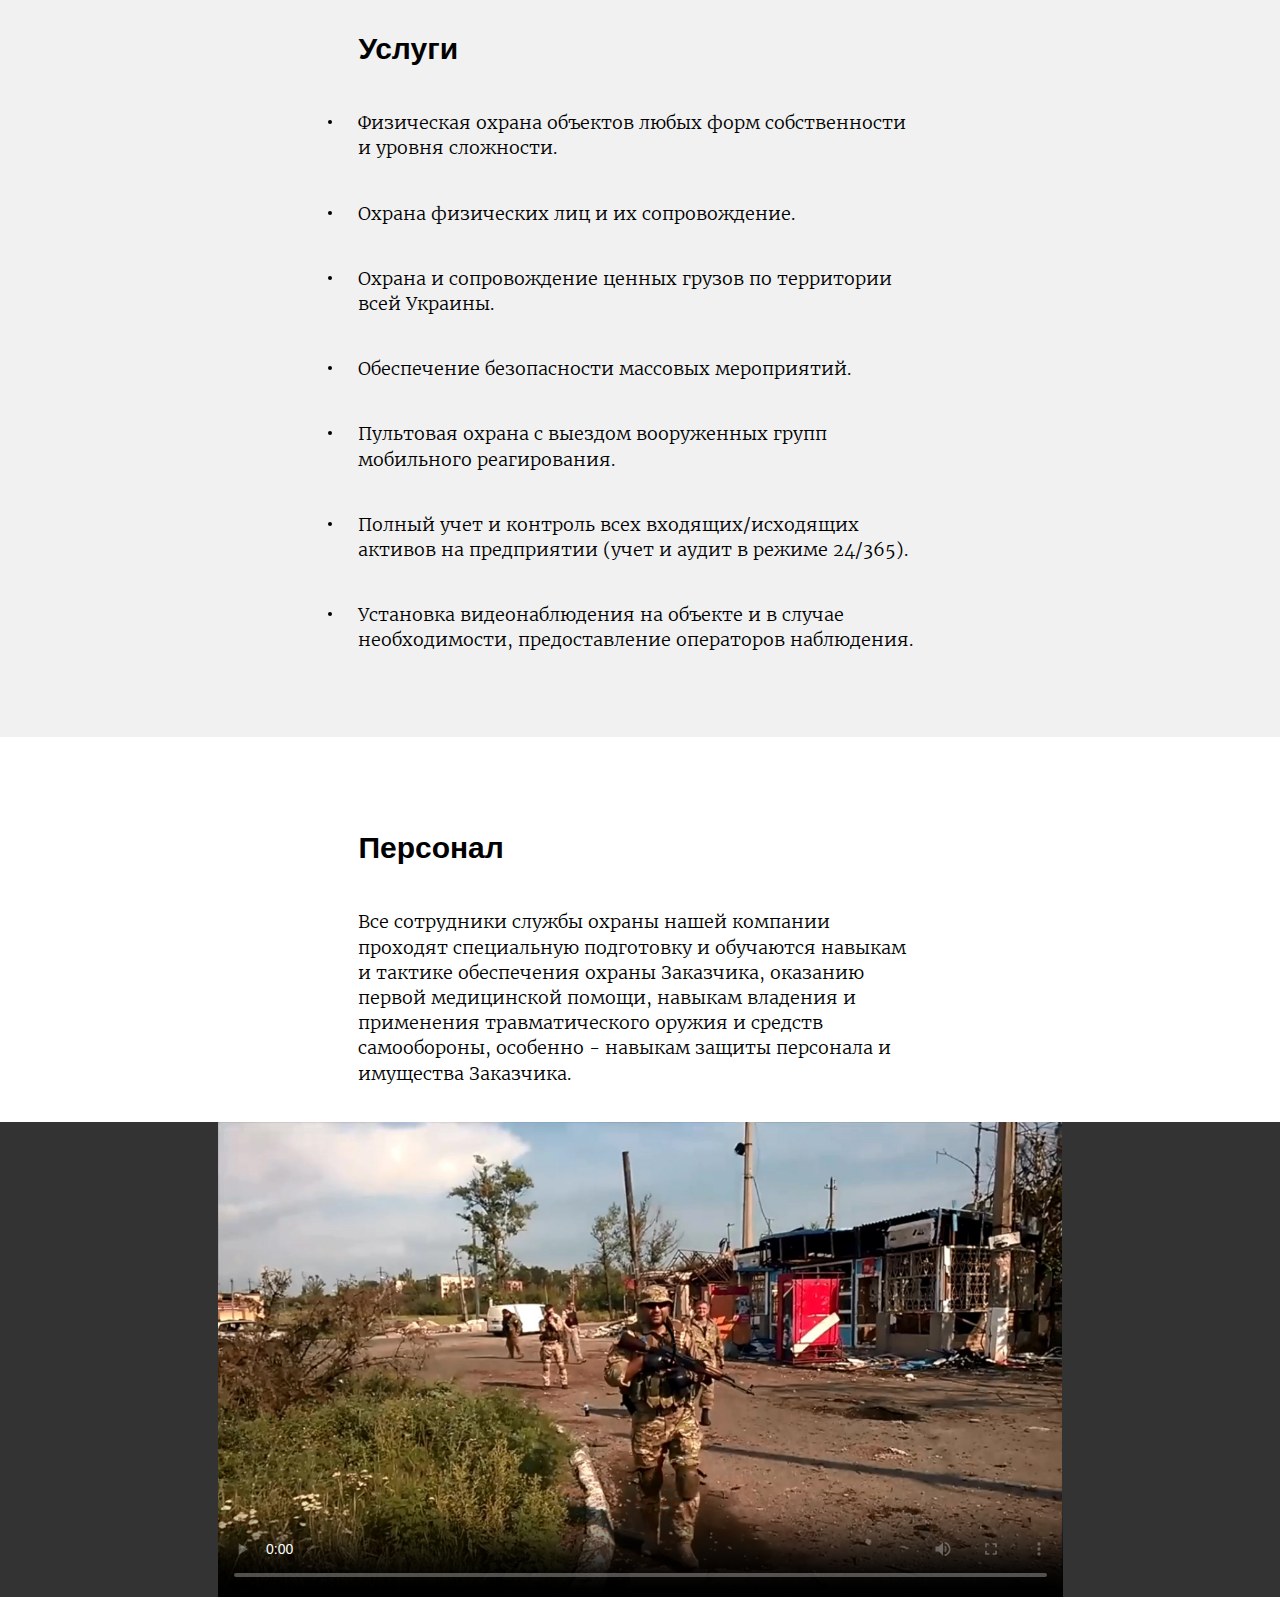
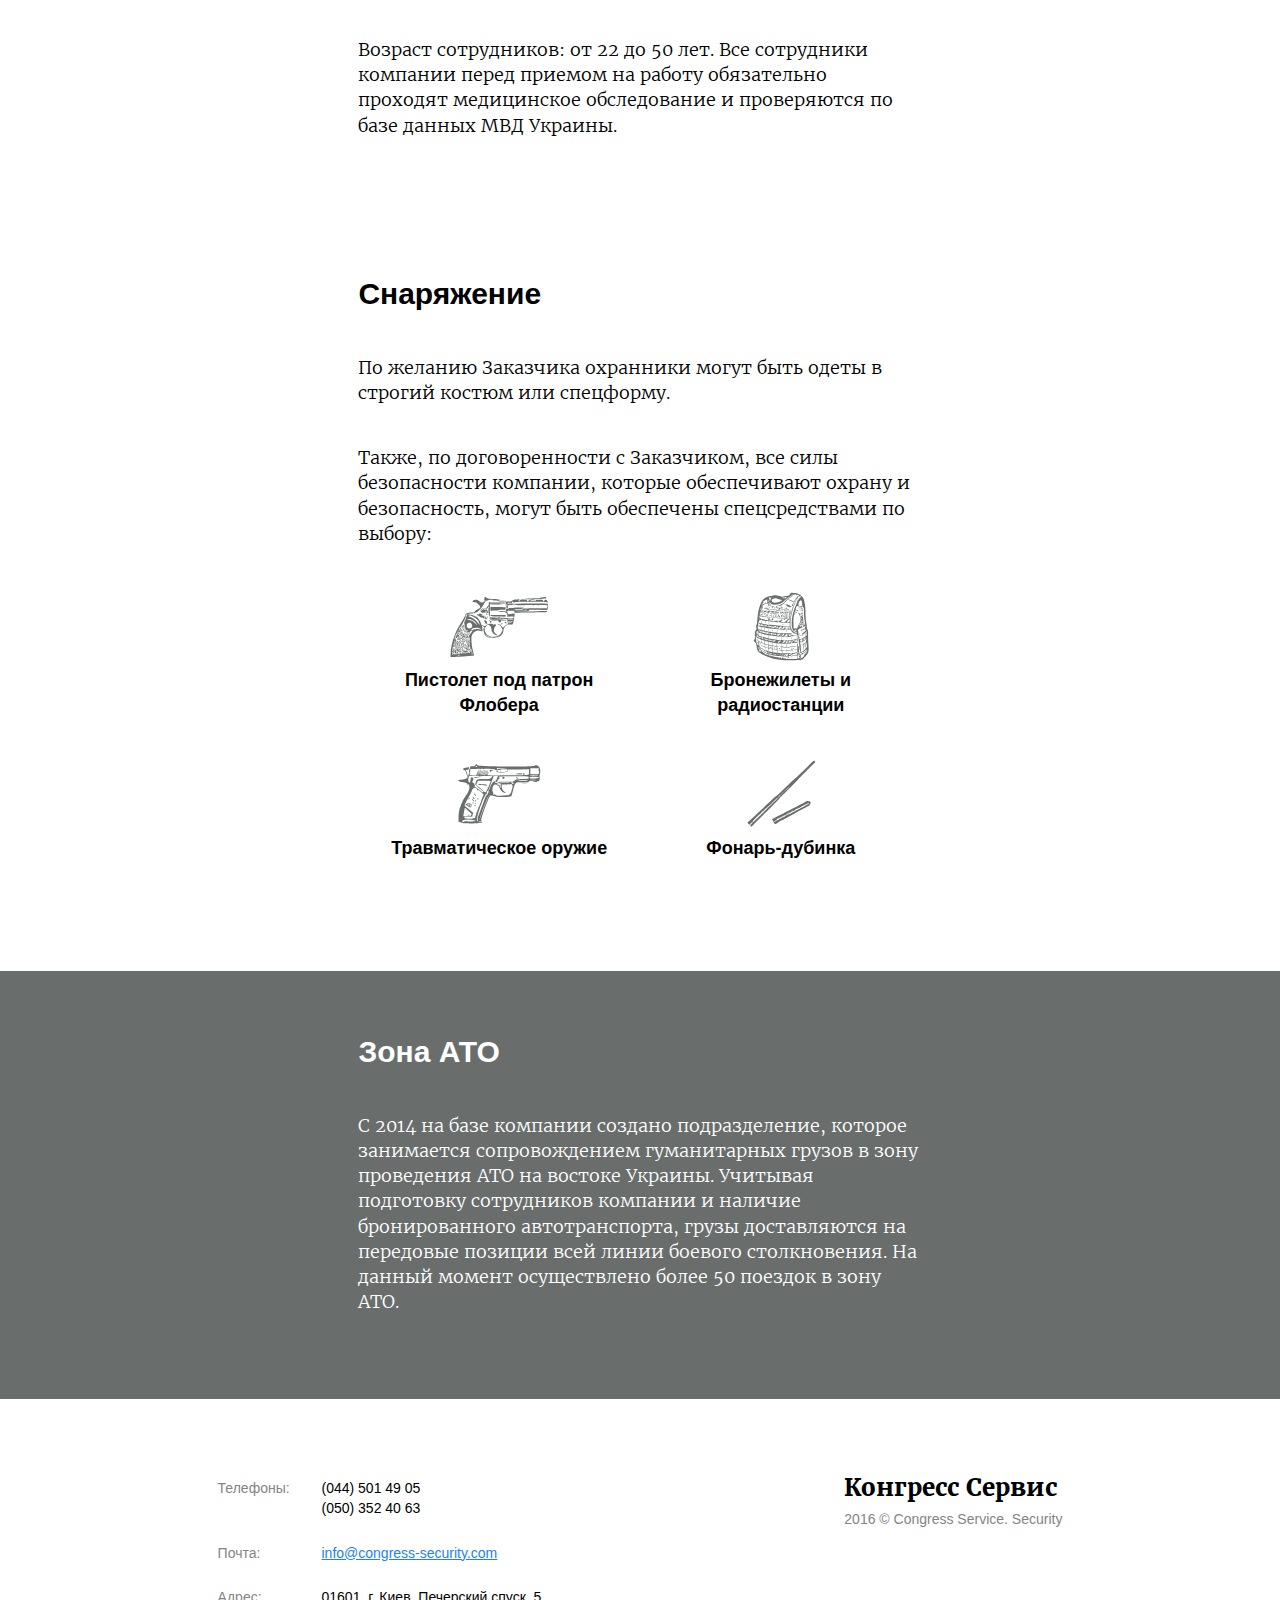
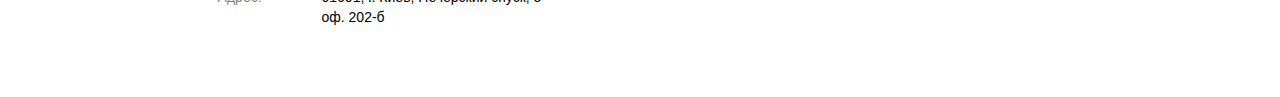
==== commit 0f7db20f: "Removing slider" ====
--- a/index.html
+++ b/index.html
@@ -1,6 +1,10 @@
 <!DOCTYPE html>
 <html lang="ru">
 <head>
+
+	<!--[if lt IE 9]>
+	  <script src="https://oss.maxcdn.com/libs/html5shiv/3.7.0/html5shiv.js"></script>
+	<![endif]-->
 
 	<!-- Meta Info -->
 	<meta charset="utf-8">
@@ -88,65 +92,43 @@
 		</figure>
 		<section id="service">
 			<h2>Услуги</h2>
-			<div class="services">
-				<div class="service_item">
+			<ul class="services">
+				<li class="service_item">
 					<p>Физическая охрана объектов любых форм собственности и уровня сложности.</p>
-				</div>
-				<div class="service_item">
+				</li>
+				<li class="service_item">
 					<p>Охрана физических лиц и их сопровождение.</p>
-				</div>
-				<div class="service_item">
+				</li>
+				<li class="service_item">
 					<p>Охрана и сопровождение ценных грузов по территории всей Украины.</p>
-				</div>
-				<div class="service_item">
+				</li>
+				<li class="service_item">
 					<p>Обеспечение безопасности массовых мероприятий.</p>
-				</div>
-				<div class="service_item">
+				</li>
+				<li class="service_item">
 					<p>Пультовая охрана с выездом вооруженных групп мобильного реагирования.</p>
-				</div>
-				<div class="service_item">
+				</li>
+				<li class="service_item">
 					<p>Полный учет и контроль всех входящих/исходящих активов на предприятии (учет и аудит в режиме 24/365).</p>
-				</div>
-				<div class="service_item">
+				</li>
+				<li class="service_item">
 					<p>Установка видеонаблюдения на объекте и в случае необходимости, предоставление операторов наблюдения.</p>
-				</div>
-			</div>
+				</li>
+			</ul>
 		</section>
 		<section id="personnel">
 			<h2>Персонал</h2>
 			<p>Все сотрудники службы охраны нашей компании проходят специальную подготовку и обучаются навыкам и тактике обеспечения охраны Заказчика, оказанию первой медицинской помощи, навыкам владения и применения травматического оружия и средств самообороны, особенно - навыкам защиты персонала и имущества Заказчика.</p>
-		</section>
-		<figure class="video_slider_wrapper">
-			<div class="video_slider">
-				<div class="clip clip-1">
-					<video width="940" height="530" controls="controls" poster="video/clip-1/Training-combat-operator.jpg">
-						<source src="video/clip-1/Training-combat-operator.mp4" type='video/mp4; codecs="avc1.42E01E, mp4a.40.2"'>
-						<source src="video/clip-1/Training-combat-operator.webm" type='video/webm; codecs="vp8, vorbis"'>
-						Элемент video не поддерживается вашим браузером. 
-						<a href="video/clip-1/Training-combat-operator.mp4">Скачайте видео</a>.
-					</video>
-				</div>
-				<div class="clip clip-2">
-					<video width="940" height="530" controls="controls" poster="video/clip-2/Congress-Service-Security.jpg">
-						<source src="video/clip-2/Congress-Service-Security.mp4" type='video/mp4; codecs="avc1.42E01E, mp4a.40.2"'>
-						<source src="video/clip-2/Congress-Service-Security.webm" type='video/webm; codecs="vp8, vorbis"'>
-						Элемент video не поддерживается вашим браузером. 
-						<a href="video/clip-2/Congress-Service-Security.mp4">Скачайте видео</a>.
-					</video>
-				</div>
-				<div class="clip clip-3">
-					<video width="940" height="530" controls="controls" poster="video/clip-3/Training-convoy.jpg">
-						<source src="video/clip-3/Training-convoy.mp4" type='video/mp4; codecs="avc1.42E01E, mp4a.40.2"'>
-						<source src="video/clip-3/Training-convoy.webm" type='video/webm; codecs="vp8, vorbis"'>
-						Элемент video не поддерживается вашим браузером. 
-						<a href="video/clip-3/Training-convoy.mp4">Скачайте видео</a>.
-					</video>
-				</div>
-			</div>
-		</figure>
-		<figure class="personnel_close">
+			<figure class="video_wrapper">
+				<video controls="controls" poster="video/congress-service-security.jpg">
+					<source src="video/congress-service-security.mp4" type='video/mp4; codecs="avc1.42E01E, mp4a.40.2"'>
+					<source src="video/congress-service-security.webm" type='video/webm; codecs="vp8, vorbis"'>
+					Элемент video не поддерживается вашим браузером. 
+					<a href="http://www.congress-security.com/video/congress-service-security.mp4">Скачайте видео</a>
+				</video>
+			</figure>
 			<p>Возраст сотрудников: от 22 до 50 лет. Все сотрудники компании перед приемом на работу обязательно проходят медицинское обследование и проверяются по базе данных МВД Украины.</p>
-		</figure>
+		</section>
 		<section id="equipment">
 			<h2>Снаряжение</h2>
 			<p>По желанию Заказчика охранники могут быть одеты в строгий костюм или спецформу.</p>
@@ -203,7 +185,6 @@
 	<!-- All Scripts -->
 	<script>var scr = {"scripts":[
 		{"src" : "script/jquery-3.1.0.min.js", "async" : false},
-		{"src" : "script/slick.min.js", "async" : false},
 		{"src" : "script/script.min.js", "async" : false}
 		]};!function(t,n,r){"use strict";var c=function(t){if("[object Array]"!==Object.prototype.toString.call(t))return!1;for(var r=0;r<t.length;r++){var c=n.createElement("script"),e=t[r];c.src=e.src,c.async=e.async,n.body.appendChild(c)}return!0};t.addEventListener?t.addEventListener("load",function(){c(r.scripts);},!1):t.attachEvent?t.attachEvent("onload",function(){c(r.scripts)}):t.onload=function(){c(r.scripts)}}(window,document,scr);
 	</script>
--- a/main.min.css
+++ b/main.min.css
@@ -1 +1 @@
-.banner_main img,.service_item{position:relative}*,.slick-slider{box-sizing:border-box}.slick-loading .slick-slide,.slick-loading .slick-track{visibility:hidden}.slick-dots,ol,ul{list-style:none}@font-face{font-family:MerriweatherLight;src:url(fonts/MerriweatherLight/MerriweatherLight.eot);src:url(fonts/MerriweatherLight/MerriweatherLight.eot#iefix) format('embedded-opentype'),url(fonts/MerriweatherLight/MerriweatherLight.woff2) format('woff2'),url(fonts/MerriweatherLight/MerriweatherLight.woff) format('woff'),url(fonts/MerriweatherLight/MerriweatherLight.ttf) format('truetype'),url(fonts/MerriweatherLight/MerriweatherLight.svg#MerriweatherLight) format('svg');font-style:normal;font-weight:400}@font-face{font-family:MerriweatherBold;src:url(fonts/MerriweatherBold/MerriweatherBold.eot);src:url(fonts/MerriweatherBold/MerriweatherBold.eot#iefix) format('embedded-opentype'),url(fonts/MerriweatherBold/MerriweatherBold.woff2) format('woff2'),url(fonts/MerriweatherBold/MerriweatherBold.woff) format('woff'),url(fonts/MerriweatherBold/MerriweatherBold.ttf) format('truetype'),url(fonts/MerriweatherBold/MerriweatherBold.svg#MerriweatherBold) format('svg');font-style:normal;font-weight:400}*{margin:0;padding:0;vertical-align:baseline;border:0;outline:0}a{text-decoration:none}table{border-collapse:collapse;border-spacing:0}html{font-size:62.5%}footer,header{padding:0 17%}.banner_main,.personnel_close,section{padding:0 28%}body{width:100%;max-width:3072px;min-width:320px;font-family:Arial,sans-serif;font-size:1.8rem;line-height:1.4}h1{font-family:MerriweatherBold,serif;font-weight:700}h1,h2{font-size:3rem}p{padding-top:4rem;font-family:MerriweatherLight,serif;font-weight:300}nav a{color:#000;cursor:pointer}[class$='_flex']{display:flex;flex-flow:row wrap;justify-content:space-between}.header_main{padding-top:2.4rem;padding-bottom:1.8rem}.header_contact,.header_name{width:50%}.location_flex span{font-size:1.2rem;color:#848484}.header_contact{padding-top:1rem;text-align:right}.header_contact strong{font-size:2.1rem;color:#000}.header_contact a{color:#000}.menu_main_flex{padding-top:5rem;font-size:1.6rem}.menu_item:last-child{display:none}main .banner_main{width:100%;background-size:cover}.banner_main{height:45rem;background:url(img/banners/trainings_1x.jpg) center no-repeat #c7c7c7}.banner_main img{top:15%;display:block;margin:0 auto;height:75%}#about-us{padding-top:10rem}.cities p{padding-left:28%}.cities_flex{padding:5rem 17% 7rem;text-align:center}.city{padding:1.5rem 1rem}#personnel,#service{padding-top:9rem}#service{padding-bottom:8.5rem;background:#f1f1f1}.service_item p::before{content:'';position:absolute;top:5rem;left:-3rem;width:4px;height:4px;border-radius:50%;background:#000}.personnel_close{padding-bottom:4.4rem}.video_slider_wrapper{width:100%;margin-top:3.6rem;padding:0 17%;background:#fff}video{width:100%;height:auto}#equipment{padding-top:9rem;padding-bottom:9rem}.equipment_flex{padding-top:2.5rem}.equipment_item{width:50%;padding:2rem 1rem;text-align:center}#red-zone{padding-top:6rem;padding-bottom:8.5rem;color:#fff;background:#696e6d}#gallery{display:none}.footer_main_flex{padding-top:4rem;padding-bottom:7rem;font-size:1.4rem}.footer_contact{padding-top:4rem}.prop,.value{display:inline-block;vertical-align:top}.prop{width:10rem;color:#848484}.contact_email{padding:2.5rem 0}.contact_email a{text-decoration:underline;color:#2282ed}.footer_name h3{padding:3.2rem 0 .5rem;font-family:MerriweatherBold,serif;font-weight:700;font-size:2.4rem}.slick-dots li button:before,.slick-next:before,.slick-prev:before{font-family:slick;-webkit-font-smoothing:antialiased;-moz-osx-font-smoothing:grayscale}.footer_name span{color:#848484}@media only screen and (min-width:1919px){html{font-size:75%}.banner_main{height:50rem;background:url(img/banners/trainings_2x.jpg) center no-repeat #c7c7c7}}@media only screen and (max-width:1224px){html{font-size:60%}.video_slider_wrapper,footer,header{padding:0 13%}.banner_main,section{padding:0 20%}.personnel_close{padding:0 20% 2rem}.banner_main{height:40rem;background:url(img/banners/trainings_0.5x.jpg) center no-repeat #c7c7c7}.cities p{padding-left:20%}.cities_flex{padding:5rem 13% 7rem}}@media only screen and (max-width:890px){.header_name h1{font-size:2.6rem}.header_contact strong{font-size:1.7rem}}@media only screen and (max-width:768px){html{font-size:55%}.video_slider_wrapper,footer,header{padding:0 5%}p{padding-top:2.5rem}.banner_main,.personnel_close,section{padding:0 10%}.banner_main{height:35rem;background:url(img/banners/trainings_0.25x.jpg) center no-repeat #c7c7c7}#about-us,#personnel{padding-top:5rem}.cities p{padding-left:10%}.cities_flex{padding:3rem 5% 4rem}#red-zone,#service{padding-top:5rem;padding-bottom:5rem}#equipment,.footer_main_flex,.personnel_close{padding-bottom:3rem}.service_item p::before{display:none}#equipment{padding-top:7rem}.footer_main_flex{padding-top:2rem}}@media only screen and (max-width:600px){html{font-size:50%}h2{text-align:center}footer,header{padding:0 3%}p{padding-top:2rem}.banner_main,.personnel_close,section{padding:0 6%}.banner_main{height:30rem}.cities p{padding-left:6%}.cities_flex{padding:3rem 2% 4rem}}@media only screen and (max-width:520px){.location_flex{flex-flow:column nowrap}.header_contact,.header_name{width:100%;text-align:center}}@media only screen and (max-width:480px){.menu_main_flex{justify-content:center;padding-top:3rem}.menu_item{padding:1rem}.banner_main{height:25rem}.cities_flex{justify-content:space-around;padding:1rem 2% 3rem}.city img{display:none}.footer_main_flex{justify-content:center;padding-top:0;padding-bottom:2rem}.contact_email{padding:1.5rem 0}}.slick-list,.slick-slider,.slick-track{position:relative;display:block}.slick-slider{-webkit-user-select:none;-moz-user-select:none;-ms-user-select:none;user-select:none;-webkit-touch-callout:none;-khtml-user-select:none;-ms-touch-action:pan-y;touch-action:pan-y;-webkit-tap-highlight-color:transparent}.slick-list{margin:0;padding:0;overflow:hidden}.slick-list:focus{outline:0}.slick-list.dragging{cursor:pointer;cursor:hand}.slick-slider .slick-list,.slick-slider .slick-track{-webkit-transform:translate3d(0,0,0);-moz-transform:translate3d(0,0,0);-ms-transform:translate3d(0,0,0);-o-transform:translate3d(0,0,0);transform:translate3d(0,0,0)}.slick-track{top:0;left:0}.slick-track:after,.slick-track:before{display:table;content:''}.slick-track:after{clear:both}.slick-slide{float:left;display:none;height:100%;min-height:1px}.slick-slide img{display:block}.slick-slide.slick-loading img{display:none}.slick-initialized .slick-slide{display:block}.slick-vertical .slick-slide{display:block;height:auto;border:1px solid transparent}.slick-arrow.slick-hidden{display:none}.slick-dots,.slick-next,.slick-prev{position:absolute;display:block;padding:0}.slick-loading .slick-list{background:url(img/ajax-loader.gif) center center no-repeat #fff}@font-face{font-family:slick;font-weight:400;font-style:normal;src:url(fonts/slick/slick.eot);src:url(fonts/slick/slick.eot?#iefix) format('embedded-opentype'),url(fonts/slick/slick.woff) format('woff'),url(fonts/slick/slick.ttf) format('truetype'),url(fonts/slick/slick.svg#slick) format('svg')}.slick-next,.slick-prev{top:50%;width:32px;height:32px;font-size:0;line-height:0;-webkit-transform:translate(0,-50%);-ms-transform:translate(0,-50%);transform:translate(0,-50%);cursor:pointer;color:transparent;border:none;outline:0;background:0 0}.slick-next:focus,.slick-next:hover,.slick-prev:focus,.slick-prev:hover{color:transparent;outline:0;background:0 0}.slick-next:focus:before,.slick-next:hover:before,.slick-prev:focus:before,.slick-prev:hover:before{opacity:1}.slick-next.slick-disabled:before,.slick-prev.slick-disabled:before{opacity:.25}.slick-next:before,.slick-prev:before{font-size:32px;color:#444;line-height:1;opacity:.75}.slick-prev{left:-7%}.slick-prev:before{content:'←'}.slick-next{right:-7%}.slick-next:before{content:'→'}.slick-dotted.slick-slider{margin-bottom:30px}.slick-dots{bottom:-25px;width:100%;margin:0;text-align:center}.slick-dots li,.slick-dots li button{width:20px;height:20px;cursor:pointer}.slick-dots li{position:relative;display:inline-block;margin:0 15px;padding:0}.slick-dots li button{display:block;padding:5px;font-size:0;line-height:0;color:transparent;border:2px solid #777;border-radius:50%;outline:0;background:0 0}.slick-dots li button:focus,.slick-dots li button:hover{outline:0}.slick-dots li button:focus:before,.slick-dots li button:hover:before{opacity:1}.slick-dots li button:before{position:absolute;top:5px;left:5px;width:10px;height:10px;text-align:center;font-size:6px;color:#000;line-height:20px;background:#444;border-radius:50%;content:'';opacity:.5}.slick-dots li.slick-active button:before{color:#000;opacity:.85}@media only screen and (max-width:769px){.slick-dots li{margin:0 20px}}
+.banner_main img,.service_item{position:relative}@font-face{font-family:MerriweatherLight;src:url(fonts/MerriweatherLight/MerriweatherLight.eot);src:url(fonts/MerriweatherLight/MerriweatherLight.eot#iefix) format('embedded-opentype'),url(fonts/MerriweatherLight/MerriweatherLight.woff2) format('woff2'),url(fonts/MerriweatherLight/MerriweatherLight.woff) format('woff'),url(fonts/MerriweatherLight/MerriweatherLight.ttf) format('truetype'),url(fonts/MerriweatherLight/MerriweatherLight.svg#MerriweatherLight) format('svg');font-style:normal;font-weight:400}@font-face{font-family:MerriweatherBold;src:url(fonts/MerriweatherBold/MerriweatherBold.eot);src:url(fonts/MerriweatherBold/MerriweatherBold.eot#iefix) format('embedded-opentype'),url(fonts/MerriweatherBold/MerriweatherBold.woff2) format('woff2'),url(fonts/MerriweatherBold/MerriweatherBold.woff) format('woff'),url(fonts/MerriweatherBold/MerriweatherBold.ttf) format('truetype'),url(fonts/MerriweatherBold/MerriweatherBold.svg#MerriweatherBold) format('svg');font-style:normal;font-weight:400}*{margin:0;padding:0;vertical-align:baseline;box-sizing:border-box;border:0;outline:0}ol,ul{list-style:none}a{text-decoration:none}table{border-collapse:collapse;border-spacing:0}html{font-size:62.5%}footer,header{padding:0 17%}.banner_main,section{padding:0 28%}body{width:100%;max-width:3072px;min-width:320px;font-family:Arial,sans-serif;font-size:1.8rem;line-height:1.4}h1{font-family:MerriweatherBold,serif;font-weight:700}h1,h2{font-size:3rem}p{padding-top:4rem;font-family:MerriweatherLight,serif;font-weight:300}nav a{color:#000;cursor:pointer}[class$='_flex']{display:flex;flex-flow:row wrap;justify-content:space-between}.header_main{padding-top:2.4rem;padding-bottom:1.8rem}.header_contact,.header_name{width:50%}.location_flex span{font-size:1.2rem;color:#848484}.header_contact{padding-top:1rem;text-align:right}.header_contact strong{font-size:2.1rem;color:#000}.header_contact a{color:#000}.menu_main_flex{padding-top:5rem;font-size:1.6rem}.menu_item:last-child{display:none}main .banner_main{width:100%;background-size:cover}.banner_main{height:45rem;background:url(img/banners/trainings_1x.jpg) center no-repeat #c7c7c7}.banner_main img{top:15%;display:block;height:75%;margin:0 auto}#about-us{padding-top:10rem}.cities p{padding-left:28%}.cities_flex{padding:5rem 17% 7rem;text-align:center}.city{padding:1.5rem 1rem}#service{padding-top:9rem;padding-bottom:8.5rem;background:#f1f1f1}.service_item p::before{content:'';position:absolute;top:5rem;left:-3rem;width:4px;height:4px;border-radius:50%;background:#000}#personnel{padding:9rem 0 4.5rem}#personnel h2,#personnel p{padding-right:28%;padding-left:28%}.video_wrapper{width:100%;margin-top:3.6rem;padding:0 17%;background:#333}video{display:block;width:100%;height:auto}#equipment{padding-top:9rem;padding-bottom:9rem}.equipment_flex{padding-top:2.5rem}.equipment_item{width:50%;padding:2rem 1rem;text-align:center}#red-zone{padding-top:6rem;padding-bottom:8.5rem;color:#fff;background:#696e6d}#gallery{display:none}.footer_main_flex{padding-top:4rem;padding-bottom:7rem;font-size:1.4rem}.footer_contact{padding-top:4rem}.prop,.value{display:inline-block;vertical-align:top}.prop{width:10rem;color:#848484}.contact_email{padding:2.5rem 0}.contact_email a{text-decoration:underline;color:#2282ed}.footer_name h3{padding:3.2rem 0 .5rem;font-family:MerriweatherBold,serif;font-weight:700;font-size:2.4rem}.footer_name span{color:#848484}@media only screen and (min-width:1920px){html{font-size:75%}.banner_main{height:50rem;background:url(img/banners/trainings_2x.jpg) center no-repeat #c7c7c7}}@media only screen and (max-width:1224px){html{font-size:60%}.video_wrapper,footer,header{padding:0 13%}.banner_main,section{padding:0 20%}.banner_main{height:40rem;background:url(img/banners/trainings_0.5x.jpg) center no-repeat #c7c7c7}.cities p{padding-left:20%}.cities_flex{padding:5rem 13% 7rem}#personnel h2,#personnel p{padding-right:20%;padding-left:20%}}@media only screen and (max-width:890px){.header_name h1{font-size:2.6rem}.header_contact strong{font-size:1.7rem}}@media only screen and (max-width:768px){html{font-size:55%}.video_wrapper,footer,header{padding:0 5%}p{padding-top:2.5rem}.banner_main,section{padding:0 10%}.banner_main{height:35rem;background:url(img/banners/trainings_0.25x.jpg) center no-repeat #c7c7c7}#about-us{padding-top:5rem}.cities p{padding-left:10%}.cities_flex{padding:3rem 5% 4rem}#red-zone,#service{padding-top:5rem;padding-bottom:5rem}.service_item p::before{display:none}#personnel{padding-top:5rem;padding-bottom:2rem}#personnel h2,#personnel p{padding-right:10%;padding-left:10%}#equipment{padding-top:7rem;padding-bottom:3rem}.footer_main_flex{padding-top:2rem;padding-bottom:3rem}}@media only screen and (max-width:600px){html{font-size:50%}h2{text-align:center}.video_wrapper,footer,header{padding:0 3%}p{padding-top:2rem}.banner_main,section{padding:0 6%}.banner_main{height:30rem}.cities p{padding-left:6%}.cities_flex{padding:3rem 2% 4rem}#personnel h2,#personnel p{padding-right:6%;padding-left:6%}}@media only screen and (max-width:520px){.location_flex{flex-flow:column nowrap}.header_contact,.header_name{width:100%;text-align:center}}@media only screen and (max-width:480px){.menu_main_flex{justify-content:center;padding-top:3rem}.menu_item{padding:1rem}.banner_main{height:25rem}.cities_flex{justify-content:space-around;padding:1rem 2% 3rem}.city img{display:none}.footer_main_flex{justify-content:center;padding-top:0;padding-bottom:2rem}.contact_email{padding:1.5rem 0}}@media only screen and (max-width:321px){.video_wrapper{padding:0}}
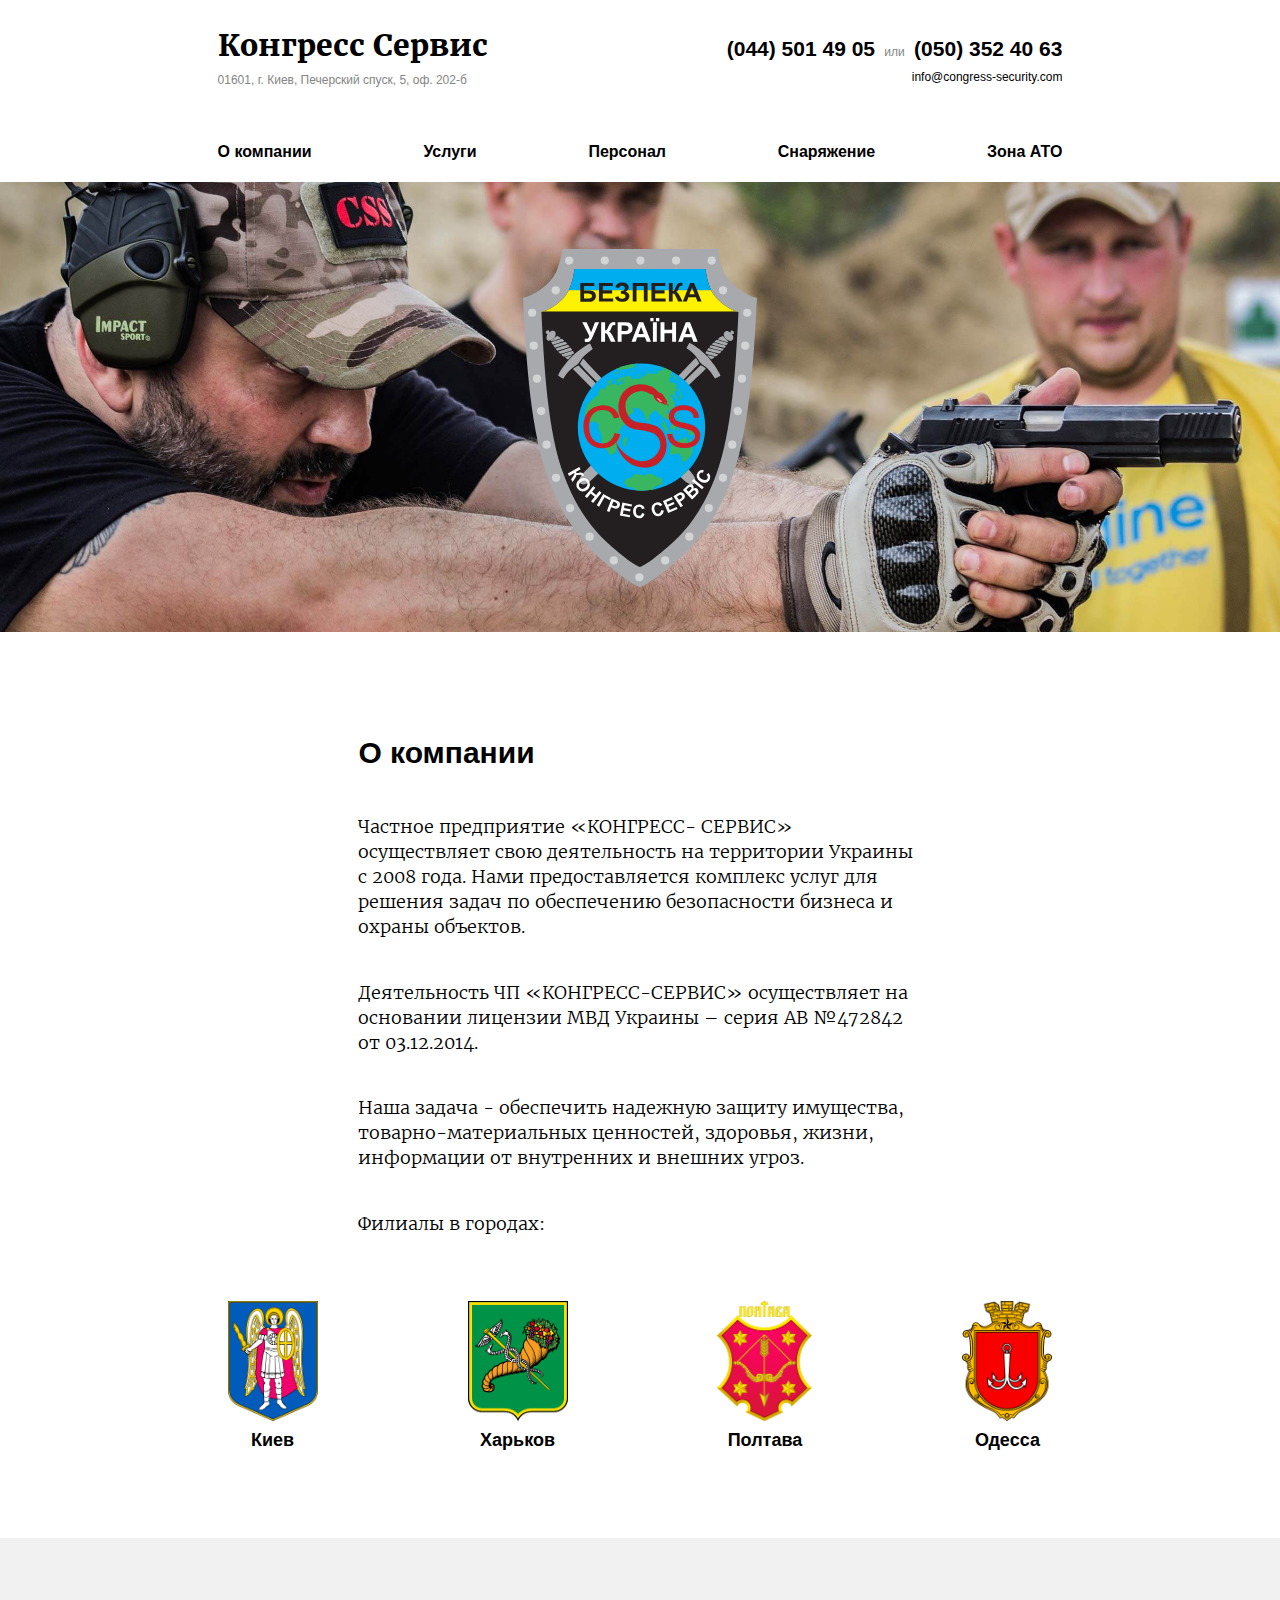
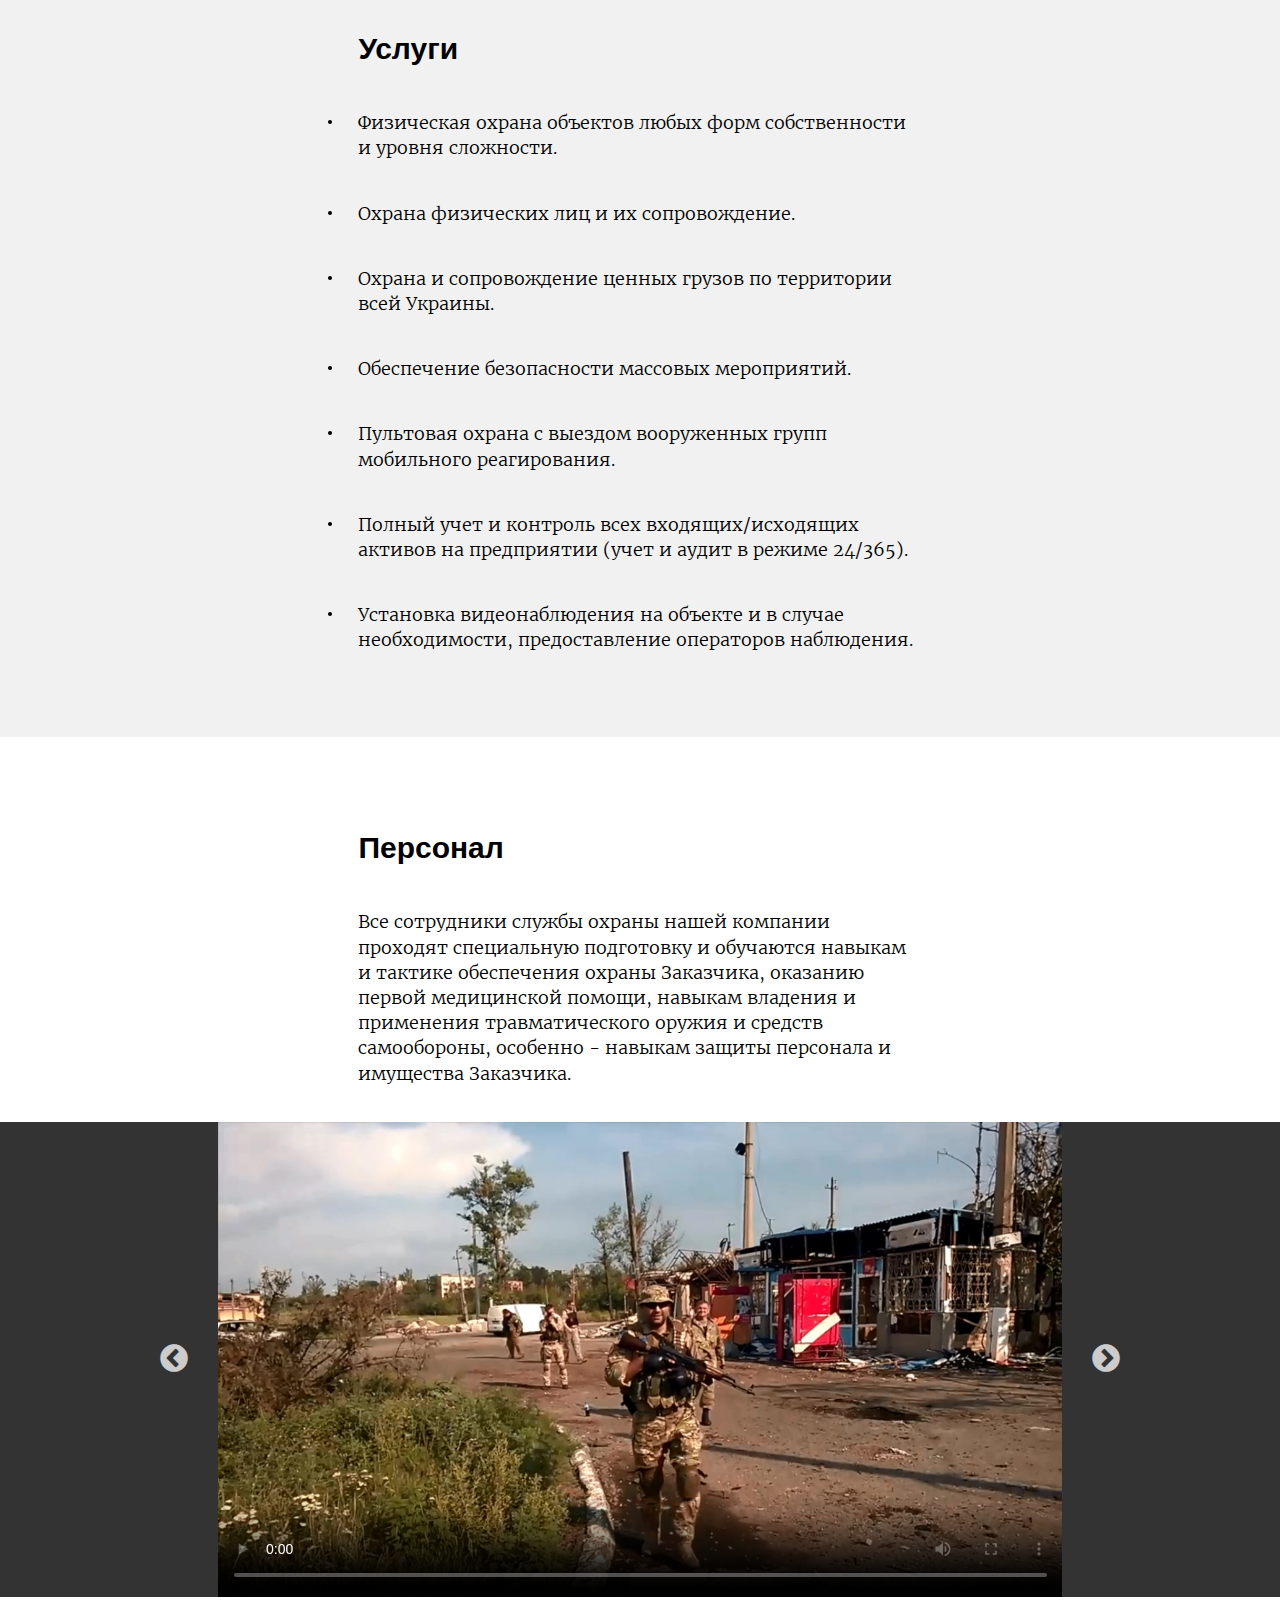
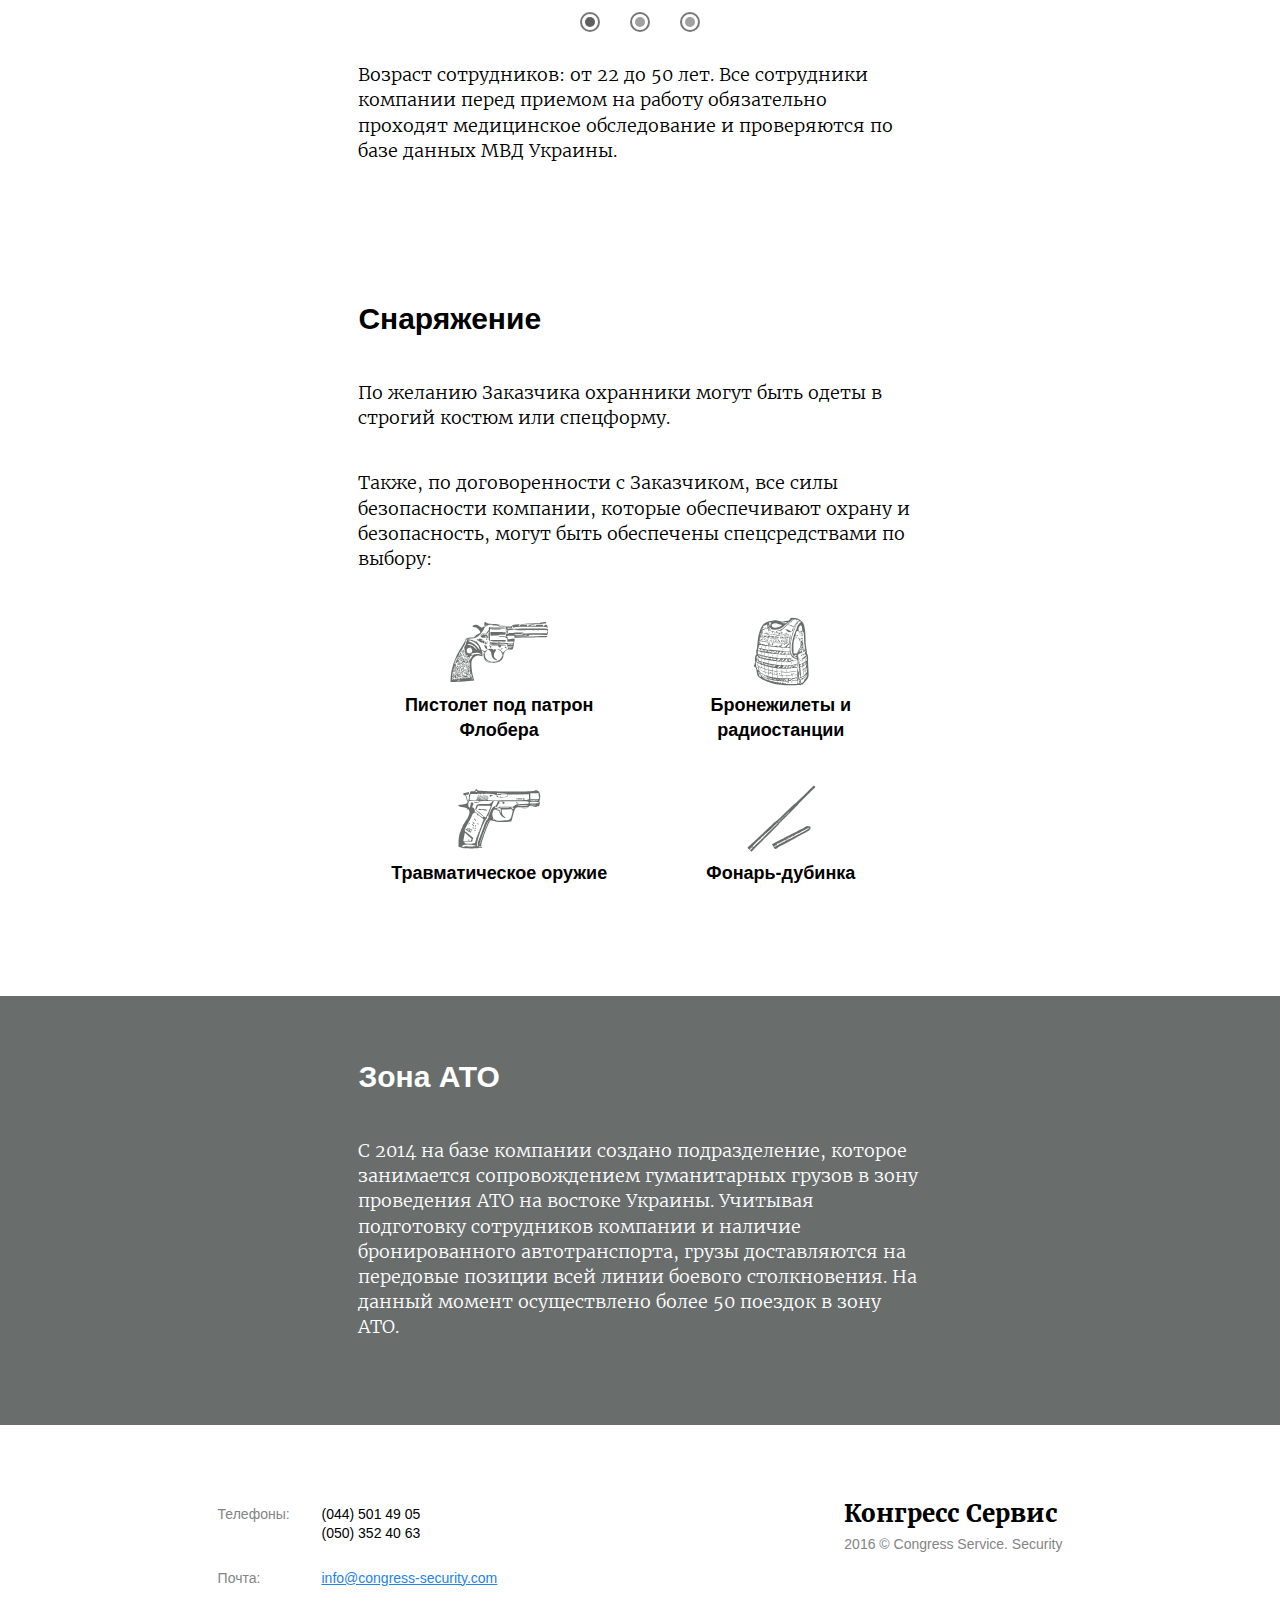
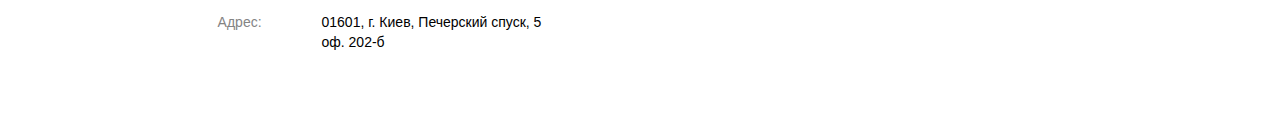
==== commit ccc3d3e5: "slider is back again" ====
--- a/index.html
+++ b/index.html
@@ -1,10 +1,6 @@
 <!DOCTYPE html>
 <html lang="ru">
 <head>
-
-	<!--[if lt IE 9]>
-	  <script src="https://oss.maxcdn.com/libs/html5shiv/3.7.0/html5shiv.js"></script>
-	<![endif]-->
 
 	<!-- Meta Info -->
 	<meta charset="utf-8">
@@ -120,12 +116,26 @@
 			<h2>Персонал</h2>
 			<p>Все сотрудники службы охраны нашей компании проходят специальную подготовку и обучаются навыкам и тактике обеспечения охраны Заказчика, оказанию первой медицинской помощи, навыкам владения и применения травматического оружия и средств самообороны, особенно - навыкам защиты персонала и имущества Заказчика.</p>
 			<figure class="video_wrapper">
-				<video controls="controls" poster="video/congress-service-security.jpg">
-					<source src="video/congress-service-security.mp4" type='video/mp4; codecs="avc1.42E01E, mp4a.40.2"'>
-					<source src="video/congress-service-security.webm" type='video/webm; codecs="vp8, vorbis"'>
-					Элемент video не поддерживается вашим браузером. 
-					<a href="http://www.congress-security.com/video/congress-service-security.mp4">Скачайте видео</a>
-				</video>
+				<div class="video_slider">
+					<video controls="controls" poster="video/clip-0/congress-service-security.jpg">
+						<source src="video/clip-0/congress-service-security.mp4" type='video/mp4; codecs="avc1.42E01E, mp4a.40.2"'>
+						<source src="video/clip-0/congress-service-security.webm" type='video/webm; codecs="vp8, vorbis"'>
+						Элемент video не поддерживается вашим браузером. 
+						<a href="http://www.congress-security.com/video/clip-0/congress-service-security.mp4">Скачайте видео</a>
+					</video>
+					<video controls="controls" poster="video/clip-1/Training-combat-operator.jpg">
+						<source src="video/clip-1/Training-combat-operator.mp4" type='video/mp4; codecs="avc1.42E01E, mp4a.40.2"'>
+						<source src="video/clip-1/Training-combat-operator.webm" type='video/webm; codecs="vp8, vorbis"'>
+						Элемент video не поддерживается вашим браузером. 
+						<a href="http://www.congress-security.com/video/clip-1/Training-combat-operator.mp4">Скачайте видео</a>
+					</video>
+					<video controls="controls" poster="video/clip-2/Training-convoy.jpg">
+						<source src="video/clip-2/Training-convoy.mp4" type='video/mp4; codecs="avc1.42E01E, mp4a.40.2"'>
+						<source src="video/clip-2/Training-convoy.webm" type='video/webm; codecs="vp8, vorbis"'>
+						Элемент video не поддерживается вашим браузером. 
+						<a href="http://www.congress-security.com/video/clip-2/Training-convoy.mp4">Скачайте видео</a>
+					</video>
+				</div>
 			</figure>
 			<p>Возраст сотрудников: от 22 до 50 лет. Все сотрудники компании перед приемом на работу обязательно проходят медицинское обследование и проверяются по базе данных МВД Украины.</p>
 		</section>
@@ -185,6 +195,7 @@
 	<!-- All Scripts -->
 	<script>var scr = {"scripts":[
 		{"src" : "script/jquery-3.1.0.min.js", "async" : false},
+		{"src" : "script/slick.min.js", "async" : false},
 		{"src" : "script/script.min.js", "async" : false}
 		]};!function(t,n,r){"use strict";var c=function(t){if("[object Array]"!==Object.prototype.toString.call(t))return!1;for(var r=0;r<t.length;r++){var c=n.createElement("script"),e=t[r];c.src=e.src,c.async=e.async,n.body.appendChild(c)}return!0};t.addEventListener?t.addEventListener("load",function(){c(r.scripts);},!1):t.attachEvent?t.attachEvent("onload",function(){c(r.scripts)}):t.onload=function(){c(r.scripts)}}(window,document,scr);
 	</script>
--- a/main.min.css
+++ b/main.min.css
@@ -1 +1 @@
-.banner_main img,.service_item{position:relative}@font-face{font-family:MerriweatherLight;src:url(fonts/MerriweatherLight/MerriweatherLight.eot);src:url(fonts/MerriweatherLight/MerriweatherLight.eot#iefix) format('embedded-opentype'),url(fonts/MerriweatherLight/MerriweatherLight.woff2) format('woff2'),url(fonts/MerriweatherLight/MerriweatherLight.woff) format('woff'),url(fonts/MerriweatherLight/MerriweatherLight.ttf) format('truetype'),url(fonts/MerriweatherLight/MerriweatherLight.svg#MerriweatherLight) format('svg');font-style:normal;font-weight:400}@font-face{font-family:MerriweatherBold;src:url(fonts/MerriweatherBold/MerriweatherBold.eot);src:url(fonts/MerriweatherBold/MerriweatherBold.eot#iefix) format('embedded-opentype'),url(fonts/MerriweatherBold/MerriweatherBold.woff2) format('woff2'),url(fonts/MerriweatherBold/MerriweatherBold.woff) format('woff'),url(fonts/MerriweatherBold/MerriweatherBold.ttf) format('truetype'),url(fonts/MerriweatherBold/MerriweatherBold.svg#MerriweatherBold) format('svg');font-style:normal;font-weight:400}*{margin:0;padding:0;vertical-align:baseline;box-sizing:border-box;border:0;outline:0}ol,ul{list-style:none}a{text-decoration:none}table{border-collapse:collapse;border-spacing:0}html{font-size:62.5%}footer,header{padding:0 17%}.banner_main,section{padding:0 28%}body{width:100%;max-width:3072px;min-width:320px;font-family:Arial,sans-serif;font-size:1.8rem;line-height:1.4}h1{font-family:MerriweatherBold,serif;font-weight:700}h1,h2{font-size:3rem}p{padding-top:4rem;font-family:MerriweatherLight,serif;font-weight:300}nav a{color:#000;cursor:pointer}[class$='_flex']{display:flex;flex-flow:row wrap;justify-content:space-between}.header_main{padding-top:2.4rem;padding-bottom:1.8rem}.header_contact,.header_name{width:50%}.location_flex span{font-size:1.2rem;color:#848484}.header_contact{padding-top:1rem;text-align:right}.header_contact strong{font-size:2.1rem;color:#000}.header_contact a{color:#000}.menu_main_flex{padding-top:5rem;font-size:1.6rem}.menu_item:last-child{display:none}main .banner_main{width:100%;background-size:cover}.banner_main{height:45rem;background:url(img/banners/trainings_1x.jpg) center no-repeat #c7c7c7}.banner_main img{top:15%;display:block;height:75%;margin:0 auto}#about-us{padding-top:10rem}.cities p{padding-left:28%}.cities_flex{padding:5rem 17% 7rem;text-align:center}.city{padding:1.5rem 1rem}#service{padding-top:9rem;padding-bottom:8.5rem;background:#f1f1f1}.service_item p::before{content:'';position:absolute;top:5rem;left:-3rem;width:4px;height:4px;border-radius:50%;background:#000}#personnel{padding:9rem 0 4.5rem}#personnel h2,#personnel p{padding-right:28%;padding-left:28%}.video_wrapper{width:100%;margin-top:3.6rem;padding:0 17%;background:#333}video{display:block;width:100%;height:auto}#equipment{padding-top:9rem;padding-bottom:9rem}.equipment_flex{padding-top:2.5rem}.equipment_item{width:50%;padding:2rem 1rem;text-align:center}#red-zone{padding-top:6rem;padding-bottom:8.5rem;color:#fff;background:#696e6d}#gallery{display:none}.footer_main_flex{padding-top:4rem;padding-bottom:7rem;font-size:1.4rem}.footer_contact{padding-top:4rem}.prop,.value{display:inline-block;vertical-align:top}.prop{width:10rem;color:#848484}.contact_email{padding:2.5rem 0}.contact_email a{text-decoration:underline;color:#2282ed}.footer_name h3{padding:3.2rem 0 .5rem;font-family:MerriweatherBold,serif;font-weight:700;font-size:2.4rem}.footer_name span{color:#848484}@media only screen and (min-width:1920px){html{font-size:75%}.banner_main{height:50rem;background:url(img/banners/trainings_2x.jpg) center no-repeat #c7c7c7}}@media only screen and (max-width:1224px){html{font-size:60%}.video_wrapper,footer,header{padding:0 13%}.banner_main,section{padding:0 20%}.banner_main{height:40rem;background:url(img/banners/trainings_0.5x.jpg) center no-repeat #c7c7c7}.cities p{padding-left:20%}.cities_flex{padding:5rem 13% 7rem}#personnel h2,#personnel p{padding-right:20%;padding-left:20%}}@media only screen and (max-width:890px){.header_name h1{font-size:2.6rem}.header_contact strong{font-size:1.7rem}}@media only screen and (max-width:768px){html{font-size:55%}.video_wrapper,footer,header{padding:0 5%}p{padding-top:2.5rem}.banner_main,section{padding:0 10%}.banner_main{height:35rem;background:url(img/banners/trainings_0.25x.jpg) center no-repeat #c7c7c7}#about-us{padding-top:5rem}.cities p{padding-left:10%}.cities_flex{padding:3rem 5% 4rem}#red-zone,#service{padding-top:5rem;padding-bottom:5rem}.service_item p::before{display:none}#personnel{padding-top:5rem;padding-bottom:2rem}#personnel h2,#personnel p{padding-right:10%;padding-left:10%}#equipment{padding-top:7rem;padding-bottom:3rem}.footer_main_flex{padding-top:2rem;padding-bottom:3rem}}@media only screen and (max-width:600px){html{font-size:50%}h2{text-align:center}.video_wrapper,footer,header{padding:0 3%}p{padding-top:2rem}.banner_main,section{padding:0 6%}.banner_main{height:30rem}.cities p{padding-left:6%}.cities_flex{padding:3rem 2% 4rem}#personnel h2,#personnel p{padding-right:6%;padding-left:6%}}@media only screen and (max-width:520px){.location_flex{flex-flow:column nowrap}.header_contact,.header_name{width:100%;text-align:center}}@media only screen and (max-width:480px){.menu_main_flex{justify-content:center;padding-top:3rem}.menu_item{padding:1rem}.banner_main{height:25rem}.cities_flex{justify-content:space-around;padding:1rem 2% 3rem}.city img{display:none}.footer_main_flex{justify-content:center;padding-top:0;padding-bottom:2rem}.contact_email{padding:1.5rem 0}}@media only screen and (max-width:321px){.video_wrapper{padding:0}}
+.banner_main img,.service_item{position:relative}*,.slick-slider{box-sizing:border-box}.slick-loading .slick-slide,.slick-loading .slick-track{visibility:hidden}.slick-dots,ol,ul{list-style:none}@font-face{font-family:MerriweatherLight;src:url(fonts/MerriweatherLight/MerriweatherLight.eot);src:url(fonts/MerriweatherLight/MerriweatherLight.eot#iefix) format('embedded-opentype'),url(fonts/MerriweatherLight/MerriweatherLight.woff2) format('woff2'),url(fonts/MerriweatherLight/MerriweatherLight.woff) format('woff'),url(fonts/MerriweatherLight/MerriweatherLight.ttf) format('truetype'),url(fonts/MerriweatherLight/MerriweatherLight.svg#MerriweatherLight) format('svg');font-style:normal;font-weight:400}@font-face{font-family:MerriweatherBold;src:url(fonts/MerriweatherBold/MerriweatherBold.eot);src:url(fonts/MerriweatherBold/MerriweatherBold.eot#iefix) format('embedded-opentype'),url(fonts/MerriweatherBold/MerriweatherBold.woff2) format('woff2'),url(fonts/MerriweatherBold/MerriweatherBold.woff) format('woff'),url(fonts/MerriweatherBold/MerriweatherBold.ttf) format('truetype'),url(fonts/MerriweatherBold/MerriweatherBold.svg#MerriweatherBold) format('svg');font-style:normal;font-weight:400}*{margin:0;padding:0;vertical-align:baseline;border:0;outline:0}a{text-decoration:none}table{border-collapse:collapse;border-spacing:0}html{font-size:62.5%}footer,header{padding:0 17%}.banner_main,section{padding:0 28%}body{width:100%;max-width:3072px;min-width:320px;font-family:Arial,sans-serif;font-size:1.8rem;line-height:1.4}h1{font-family:MerriweatherBold,serif;font-weight:700}h1,h2{font-size:3rem}p{padding-top:4rem;font-family:MerriweatherLight,serif;font-weight:300}nav a{color:#000;cursor:pointer}[class$='_flex']{display:flex;flex-flow:row wrap;justify-content:space-between}.header_main{padding-top:2.4rem;padding-bottom:1.8rem}.header_contact,.header_name{width:50%}.location_flex span{font-size:1.2rem;color:#848484}.header_contact{padding-top:1rem;text-align:right}.header_contact strong{font-size:2.1rem;color:#000}.header_contact a{color:#000}.menu_main_flex{padding-top:5rem;font-size:1.6rem}.menu_item:last-child{display:none}main .banner_main{width:100%;background-size:cover}.banner_main{height:45rem;background:url(img/banners/trainings_1x.jpg) center no-repeat #c7c7c7}.banner_main img{top:15%;display:block;height:75%;margin:0 auto}#about-us{padding-top:10rem}.cities p{padding-left:28%}.cities_flex{padding:5rem 17% 7rem;text-align:center}.city{padding:1.5rem 1rem}#service{padding-top:9rem;padding-bottom:8.5rem;background:#f1f1f1}.service_item p::before{content:'';position:absolute;top:5rem;left:-3rem;width:4px;height:4px;border-radius:50%;background:#000}#personnel{padding:9rem 0 4.5rem}#personnel h2,#personnel p{padding-right:28%;padding-left:28%}.video_slider,.video_wrapper,video{display:block;width:100%;height:auto}.video_wrapper{margin-top:3.6rem;padding:0 17%;background:#333}#equipment{padding-top:9rem;padding-bottom:9rem}.equipment_flex{padding-top:2.5rem}.equipment_item{width:50%;padding:2rem 1rem;text-align:center}#red-zone{padding-top:6rem;padding-bottom:8.5rem;color:#fff;background:#696e6d}#gallery{display:none}.footer_main_flex{padding-top:4rem;padding-bottom:7rem;font-size:1.4rem}.footer_contact{padding-top:4rem}.prop,.value{display:inline-block;vertical-align:top}.prop{width:10rem;color:#848484}.contact_email{padding:2.5rem 0}.contact_email a{text-decoration:underline;color:#2282ed}.footer_name h3{padding:3.2rem 0 .5rem;font-family:MerriweatherBold,serif;font-weight:700;font-size:2.4rem}.slick-dots li button:before,.slick-next:before,.slick-prev:before{font-family:slick;-webkit-font-smoothing:antialiased;-moz-osx-font-smoothing:grayscale}.footer_name span{color:#848484}@media only screen and (min-width:1920px){html{font-size:75%}.banner_main{height:50rem;background:url(img/banners/trainings_2x.jpg) center no-repeat #c7c7c7}}@media only screen and (max-width:1224px){html{font-size:60%}.video_wrapper,footer,header{padding:0 13%}.banner_main,section{padding:0 20%}.banner_main{height:40rem;background:url(img/banners/trainings_0.5x.jpg) center no-repeat #c7c7c7}.cities p{padding-left:20%}.cities_flex{padding:5rem 13% 7rem}#personnel h2,#personnel p{padding-right:20%;padding-left:20%}}@media only screen and (max-width:890px){.header_name h1{font-size:2.6rem}.header_contact strong{font-size:1.7rem}}@media only screen and (max-width:768px){html{font-size:55%}.video_wrapper,footer,header{padding:0 5%}p{padding-top:2.5rem}.banner_main,section{padding:0 10%}.banner_main{height:35rem;background:url(img/banners/trainings_0.25x.jpg) center no-repeat #c7c7c7}#about-us{padding-top:5rem}.cities p{padding-left:10%}.cities_flex{padding:3rem 5% 4rem}#red-zone,#service{padding-top:5rem;padding-bottom:5rem}.service_item p::before{display:none}#personnel{padding-top:5rem;padding-bottom:2rem}#personnel h2,#personnel p{padding-right:10%;padding-left:10%}#equipment{padding-top:7rem;padding-bottom:3rem}.footer_main_flex{padding-top:2rem;padding-bottom:3rem}}@media only screen and (max-width:600px){html{font-size:50%}h2{text-align:center}.video_wrapper,footer,header{padding:0 3%}p{padding-top:2rem}.banner_main,section{padding:0 6%}.banner_main{height:30rem}.cities p{padding-left:6%}.cities_flex{padding:3rem 2% 4rem}#personnel h2,#personnel p{padding-right:6%;padding-left:6%}}@media only screen and (max-width:520px){.location_flex{flex-flow:column nowrap}.header_contact,.header_name{width:100%;text-align:center}}@media only screen and (max-width:480px){.menu_main_flex{justify-content:center;padding-top:3rem}.menu_item{padding:1rem}.banner_main{height:25rem}.cities_flex{justify-content:space-around;padding:1rem 2% 3rem}.city img{display:none}.video_wrapper{padding:0}.footer_main_flex{justify-content:center;padding-top:0;padding-bottom:2rem}.contact_email{padding:1.5rem 0}}.slick-list,.slick-slider,.slick-track{position:relative;display:block}.slick-slider{-webkit-user-select:none;-moz-user-select:none;-ms-user-select:none;user-select:none;-webkit-touch-callout:none;-khtml-user-select:none;-ms-touch-action:pan-y;touch-action:pan-y;-webkit-tap-highlight-color:transparent}.slick-list{margin:0;padding:0;overflow:hidden}.slick-list:focus{outline:0}.slick-list.dragging{cursor:pointer;cursor:hand}.slick-slider .slick-list,.slick-slider .slick-track{-webkit-transform:translate3d(0,0,0);-moz-transform:translate3d(0,0,0);-ms-transform:translate3d(0,0,0);-o-transform:translate3d(0,0,0);transform:translate3d(0,0,0)}.slick-track{top:0;left:0}.slick-track:after,.slick-track:before{display:table;content:''}.slick-track:after{clear:both}.slick-slide{float:left;display:none;height:100%;min-height:1px}.slick-slide img{display:block}.slick-slide.slick-loading img{display:none}.slick-initialized .slick-slide{display:block}.slick-vertical .slick-slide{display:block;height:auto;border:1px solid transparent}.slick-arrow.slick-hidden{display:none}.slick-dots,.slick-next,.slick-prev{position:absolute;display:block;padding:0}.slick-loading .slick-list{background:url(img/ajax-loader.gif) center center no-repeat #fff}@font-face{font-family:slick;font-weight:400;font-style:normal;src:url(fonts/slick/slick.eot);src:url(fonts/slick/slick.eot?#iefix) format('embedded-opentype'),url(fonts/slick/slick.woff) format('woff'),url(fonts/slick/slick.ttf) format('truetype'),url(fonts/slick/slick.svg#slick) format('svg')}.slick-next,.slick-prev{top:50%;width:32px;height:32px;font-size:0;line-height:0;-webkit-transform:translate(0,-50%);-ms-transform:translate(0,-50%);transform:translate(0,-50%);cursor:pointer;color:transparent;border:none;outline:0;background:0 0}.slick-next:focus,.slick-next:hover,.slick-prev:focus,.slick-prev:hover{color:transparent;outline:0;background:0 0}.slick-next:focus:before,.slick-next:hover:before,.slick-prev:focus:before,.slick-prev:hover:before{opacity:1}.slick-next.slick-disabled:before,.slick-prev.slick-disabled:before{opacity:.25}.slick-next:before,.slick-prev:before{font-size:32px;color:#fff;line-height:1;opacity:.75}.slick-prev{left:-7%}.slick-prev:before{content:'←'}.slick-next{right:-7%}.slick-next:before{content:'→'}.slick-dotted.slick-slider{margin-bottom:25px}.slick-dots{bottom:-35px;width:100%;margin:0;text-align:center}.slick-dots li,.slick-dots li button{width:20px;height:20px;cursor:pointer}.slick-dots li{position:relative;display:inline-block;margin:0 15px;padding:0}.slick-dots li button{display:block;padding:5px;font-size:0;line-height:0;color:transparent;border:2px solid #777;border-radius:50%;outline:0;background:0 0}.slick-dots li button:focus,.slick-dots li button:hover{outline:0}.slick-dots li button:focus:before,.slick-dots li button:hover:before{opacity:1}.slick-dots li button:before{position:absolute;top:5px;left:5px;width:10px;height:10px;text-align:center;font-size:6px;color:#000;line-height:20px;background:#444;border-radius:50%;content:'';opacity:.5}.slick-dots li.slick-active button:before{color:#000;opacity:.85}@media only screen and (max-width:769px){.slick-dotted.slick-slider{margin-bottom:35px}.slick-dots li{margin:0 20px}}
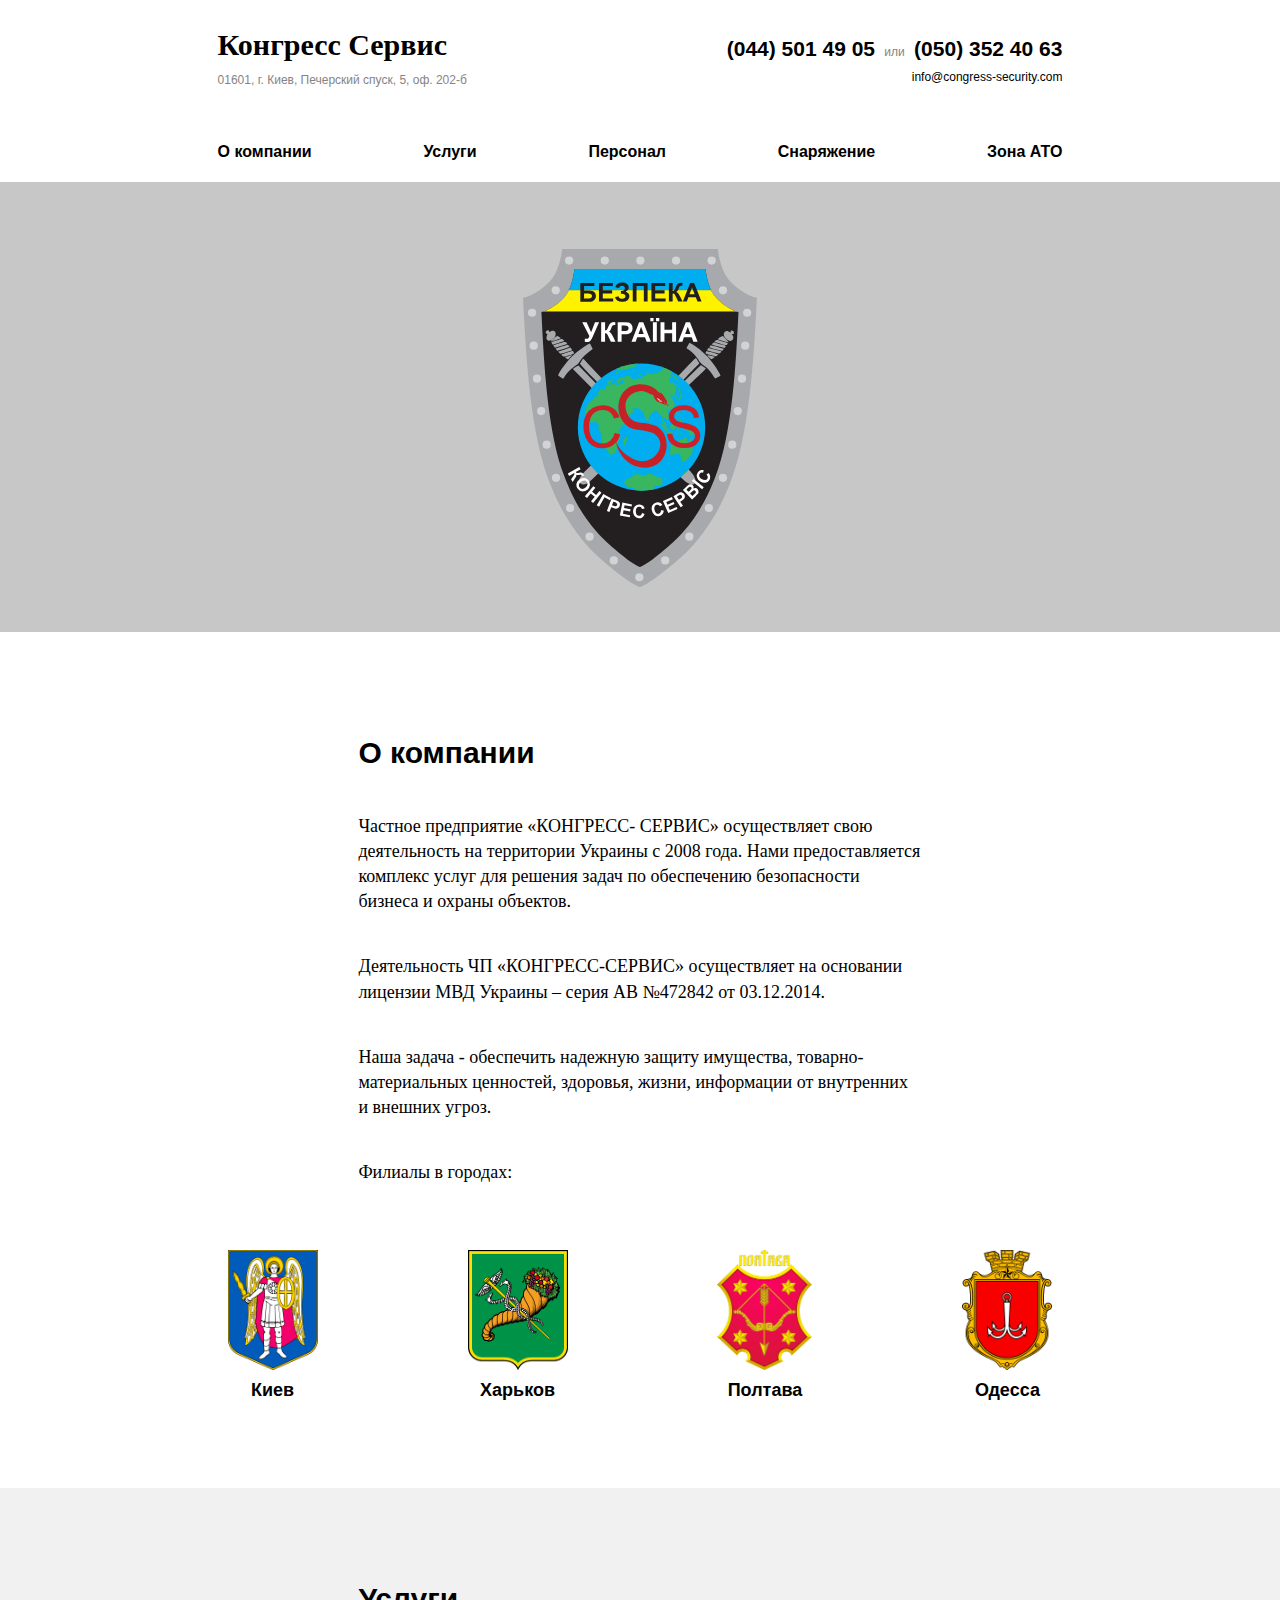
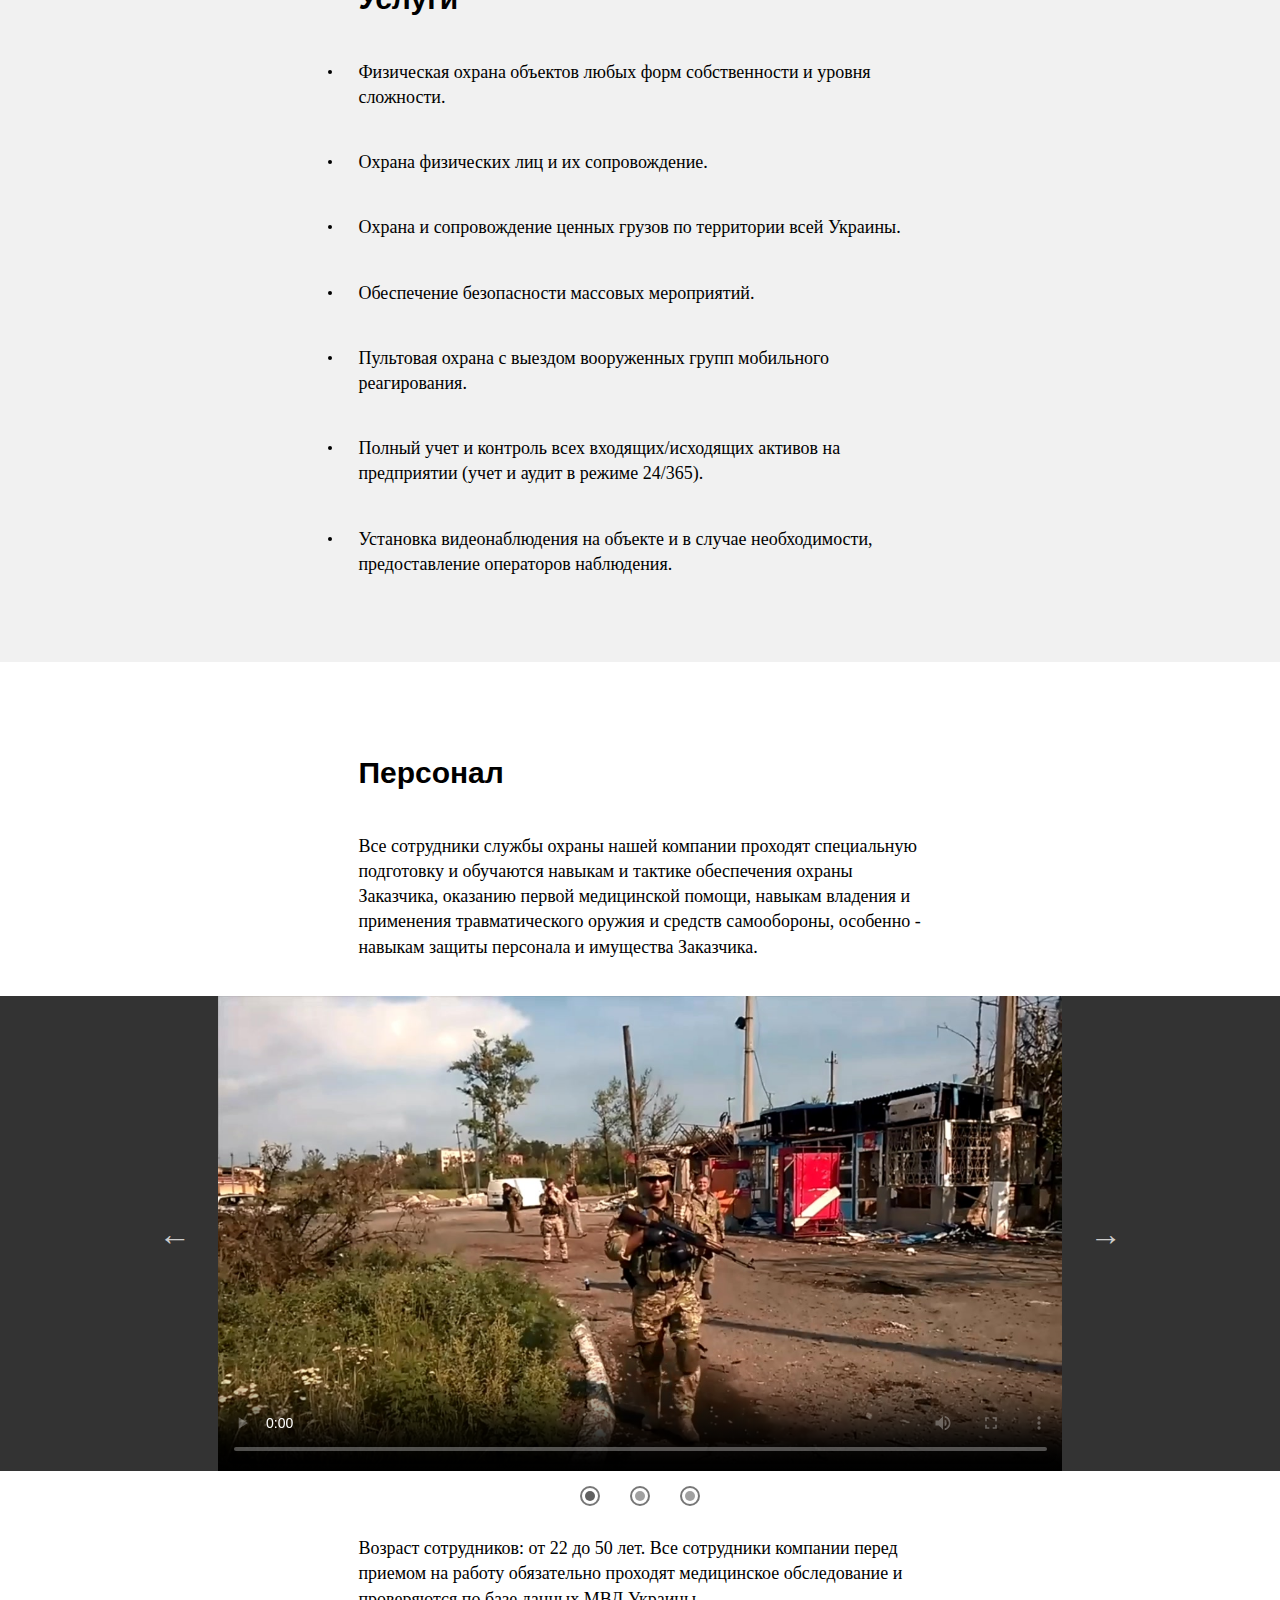
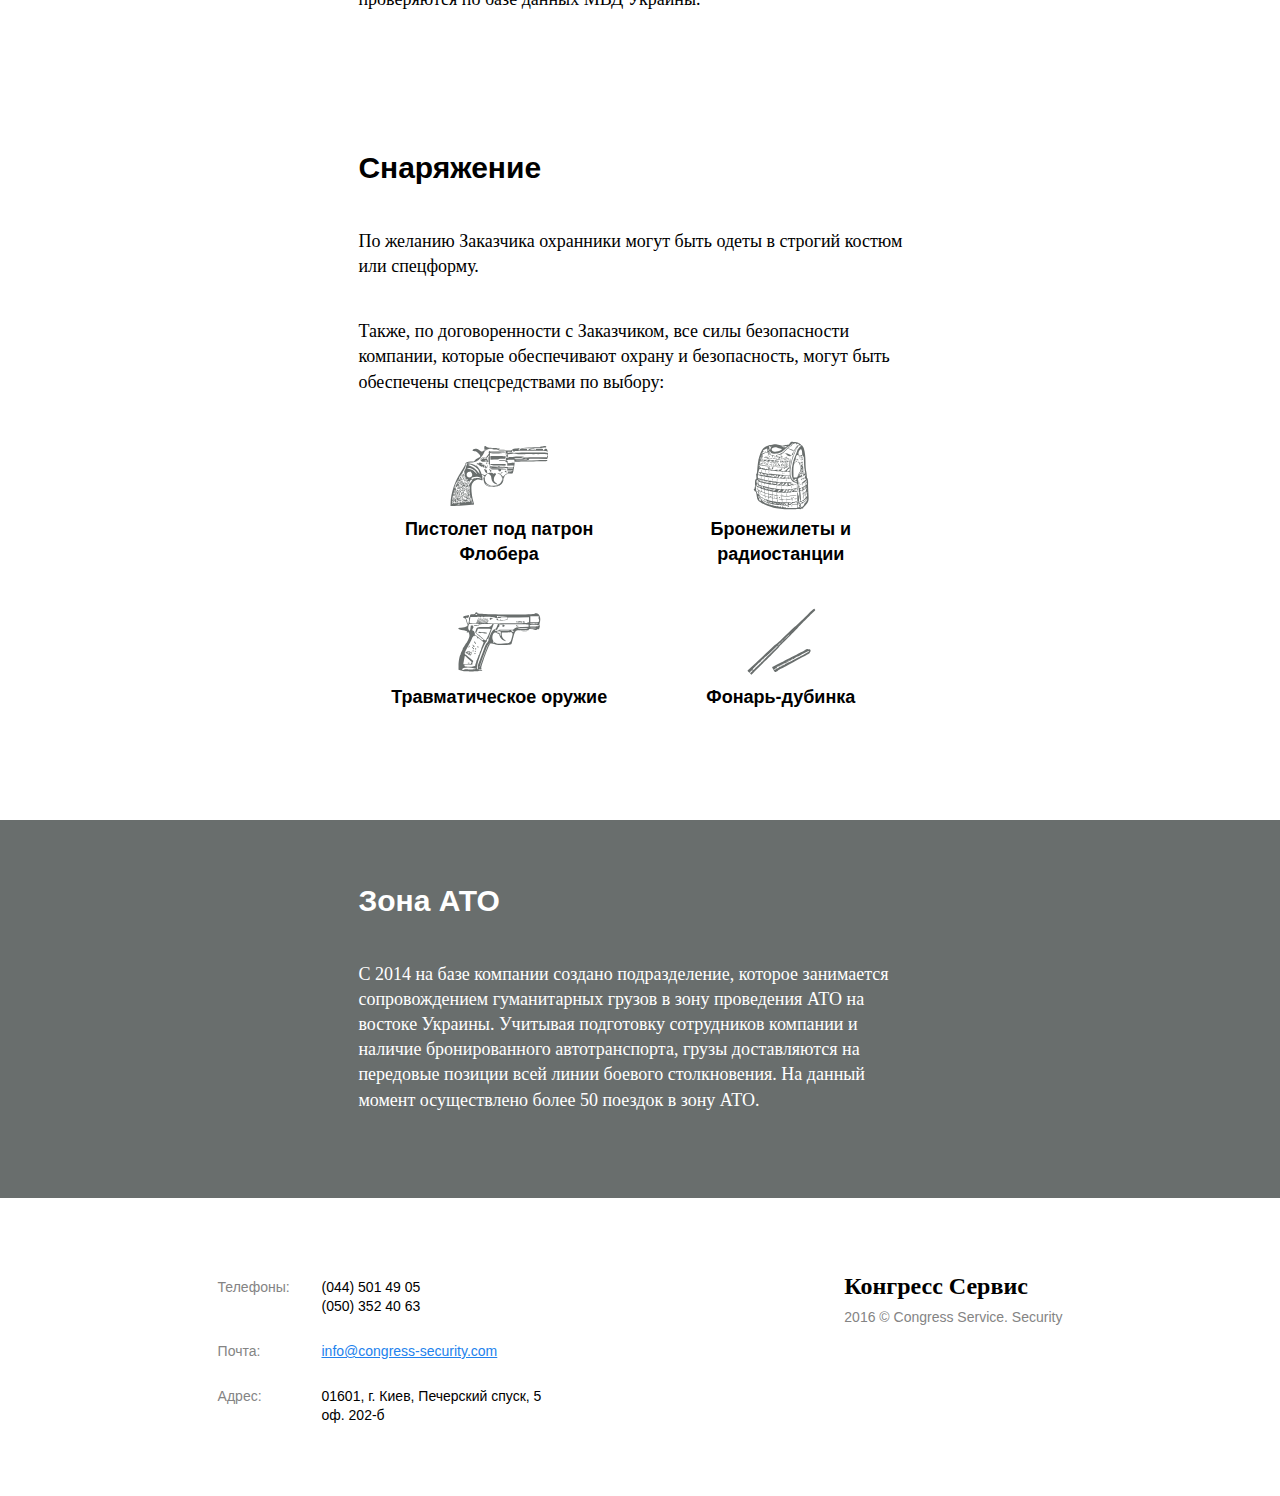
==== commit f7a01f99: "Some folder organizations added" ====
--- a/index.html
+++ b/index.html
@@ -5,7 +5,7 @@
 	<!-- Meta Info -->
 	<meta charset="utf-8">
 	<meta name="viewport" content="width=device-width, initial-scale=1.0">
-	<title>Конгресс Сервис: безопасность бизнеса и охрана объектов, сопровождение, комплексные услуги</title>
+	<title>Конгресс Сервис: безопасность бизнеса и охрана объектов</title>
 	<meta name="description" content="Защита имущества и товарно-материальных ценностей, защита здоровья и жизни, защита информации | Congress Service Security | (050) 352 40 63">
 	<meta name="robots" content="index,all">
 	<meta name="keywords" content="охрана, безопасность, сопровождение, пультовая охрана, видеонаблюдения, наличие бронированного автотранспорта">
@@ -19,7 +19,7 @@
 	<link rel="apple-touch-icon" sizes="114x114" href="img/favicon/apple-touch-icon-114x114.png">
 
 	<!-- Main CSS -->
-	<link rel="stylesheet" type="text/css" href="main.min.css">
+	<link rel="stylesheet" type="text/css" href="css/main.min.css">
 
 </head>
 <body>
@@ -192,7 +192,7 @@
 		</div>
 	</footer>
 
-	<!-- All Scripts -->
+	<!-- All Scripts Async Load -->
 	<script>var scr = {"scripts":[
 		{"src" : "script/jquery-3.1.0.min.js", "async" : false},
 		{"src" : "script/slick.min.js", "async" : false},
--- a/css/main.min.css
+++ b/css/main.min.css
@@ -0,0 +1 @@
+.banner_main img,.service_item{position:relative}*,.slick-slider{box-sizing:border-box}.slick-loading .slick-slide,.slick-loading .slick-track{visibility:hidden}.slick-dots,ol,ul{list-style:none}@font-face{font-family:MerriweatherLight;src:url(fonts/MerriweatherLight/MerriweatherLight.eot);src:url(fonts/MerriweatherLight/MerriweatherLight.eot#iefix) format('embedded-opentype'),url(fonts/MerriweatherLight/MerriweatherLight.woff2) format('woff2'),url(fonts/MerriweatherLight/MerriweatherLight.woff) format('woff'),url(fonts/MerriweatherLight/MerriweatherLight.ttf) format('truetype'),url(fonts/MerriweatherLight/MerriweatherLight.svg#MerriweatherLight) format('svg');font-style:normal;font-weight:400}@font-face{font-family:MerriweatherBold;src:url(fonts/MerriweatherBold/MerriweatherBold.eot);src:url(fonts/MerriweatherBold/MerriweatherBold.eot#iefix) format('embedded-opentype'),url(fonts/MerriweatherBold/MerriweatherBold.woff2) format('woff2'),url(fonts/MerriweatherBold/MerriweatherBold.woff) format('woff'),url(fonts/MerriweatherBold/MerriweatherBold.ttf) format('truetype'),url(fonts/MerriweatherBold/MerriweatherBold.svg#MerriweatherBold) format('svg');font-style:normal;font-weight:400}*{margin:0;padding:0;vertical-align:baseline;border:0;outline:0}a{text-decoration:none}table{border-collapse:collapse;border-spacing:0}html{font-size:62.5%}footer,header{padding:0 17%}.banner_main,section{padding:0 28%}body{width:100%;max-width:3072px;min-width:320px;font-family:Arial,sans-serif;font-size:1.8rem;line-height:1.4}h1{font-family:MerriweatherBold,serif;font-weight:700}h1,h2{font-size:3rem}p{padding-top:4rem;font-family:MerriweatherLight,serif;font-weight:300}nav a{color:#000;cursor:pointer}[class$='_flex']{display:flex;flex-flow:row wrap;justify-content:space-between}.header_main{padding-top:2.4rem;padding-bottom:1.8rem}.header_contact,.header_name{width:50%}.location_flex span{font-size:1.2rem;color:#848484}.header_contact{padding-top:1rem;text-align:right}.header_contact strong{font-size:2.1rem;color:#000}.header_contact a{color:#000}.menu_main_flex{padding-top:5rem;font-size:1.6rem}.menu_item:last-child{display:none}main .banner_main{width:100%;background-size:cover}.banner_main{height:45rem;background:url(img/banners/trainings_1x.jpg) center no-repeat #c7c7c7}.banner_main img{top:15%;display:block;height:75%;margin:0 auto}#about-us{padding-top:10rem}.cities p{padding-left:28%}.cities_flex{padding:5rem 17% 7rem;text-align:center}.city{padding:1.5rem 1rem}#service{padding-top:9rem;padding-bottom:8.5rem;background:#f1f1f1}.service_item p::before{content:'';position:absolute;top:5rem;left:-3rem;width:4px;height:4px;border-radius:50%;background:#000}#personnel{padding:9rem 0 4.5rem}#personnel h2,#personnel p{padding-right:28%;padding-left:28%}.video_slider,.video_wrapper,video{display:block;width:100%;height:auto}.video_wrapper{margin-top:3.6rem;padding:0 17%;background:#333}#equipment{padding-top:9rem;padding-bottom:9rem}.equipment_flex{padding-top:2.5rem}.equipment_item{width:50%;padding:2rem 1rem;text-align:center}#red-zone{padding-top:6rem;padding-bottom:8.5rem;color:#fff;background:#696e6d}#gallery{display:none}.footer_main_flex{padding-top:4rem;padding-bottom:7rem;font-size:1.4rem}.footer_contact{padding-top:4rem}.prop,.value{display:inline-block;vertical-align:top}.prop{width:10rem;color:#848484}.contact_email{padding:2.5rem 0}.contact_email a{text-decoration:underline;color:#2282ed}.footer_name h3{padding:3.2rem 0 .5rem;font-family:MerriweatherBold,serif;font-weight:700;font-size:2.4rem}.slick-dots li button:before,.slick-next:before,.slick-prev:before{font-family:slick;-webkit-font-smoothing:antialiased;-moz-osx-font-smoothing:grayscale}.footer_name span{color:#848484}@media only screen and (min-width:1920px){html{font-size:75%}.banner_main{height:50rem;background:url(img/banners/trainings_2x.jpg) center no-repeat #c7c7c7}}@media only screen and (max-width:1224px){html{font-size:60%}.video_wrapper,footer,header{padding:0 13%}.banner_main,section{padding:0 20%}.banner_main{height:40rem;background:url(img/banners/trainings_0.5x.jpg) center no-repeat #c7c7c7}.cities p{padding-left:20%}.cities_flex{padding:5rem 13% 7rem}#personnel h2,#personnel p{padding-right:20%;padding-left:20%}}@media only screen and (max-width:890px){.header_name h1{font-size:2.6rem}.header_contact strong{font-size:1.7rem}}@media only screen and (max-width:768px){html{font-size:55%}.video_wrapper,footer,header{padding:0 5%}p{padding-top:2.5rem}.banner_main,section{padding:0 10%}.banner_main{height:35rem;background:url(img/banners/trainings_0.25x.jpg) center no-repeat #c7c7c7}#about-us{padding-top:5rem}.cities p{padding-left:10%}.cities_flex{padding:3rem 5% 4rem}#red-zone,#service{padding-top:5rem;padding-bottom:5rem}.service_item p::before{display:none}#personnel{padding-top:5rem;padding-bottom:2rem}#personnel h2,#personnel p{padding-right:10%;padding-left:10%}#equipment{padding-top:7rem;padding-bottom:3rem}.footer_main_flex{padding-top:2rem;padding-bottom:3rem}}@media only screen and (max-width:600px){html{font-size:50%}h2{text-align:center}.video_wrapper,footer,header{padding:0 3%}p{padding-top:2rem}.banner_main,section{padding:0 6%}.banner_main{height:30rem}.cities p{padding-left:6%}.cities_flex{padding:3rem 2% 4rem}#personnel h2,#personnel p{padding-right:6%;padding-left:6%}}@media only screen and (max-width:520px){.location_flex{flex-flow:column nowrap}.header_contact,.header_name{width:100%;text-align:center}}@media only screen and (max-width:480px){.menu_main_flex{justify-content:center;padding-top:3rem}.menu_item{padding:1rem}.banner_main{height:25rem}.cities_flex{justify-content:space-around;padding:1rem 2% 3rem}.city img{display:none}.video_wrapper{padding:0}.footer_main_flex{justify-content:center;padding-top:0;padding-bottom:2rem}.contact_email{padding:1.5rem 0}}.slick-list,.slick-slider,.slick-track{position:relative;display:block}.slick-slider{-webkit-user-select:none;-moz-user-select:none;-ms-user-select:none;user-select:none;-webkit-touch-callout:none;-khtml-user-select:none;-ms-touch-action:pan-y;touch-action:pan-y;-webkit-tap-highlight-color:transparent}.slick-list{margin:0;padding:0;overflow:hidden}.slick-list:focus{outline:0}.slick-list.dragging{cursor:pointer;cursor:hand}.slick-slider .slick-list,.slick-slider .slick-track{-webkit-transform:translate3d(0,0,0);-moz-transform:translate3d(0,0,0);-ms-transform:translate3d(0,0,0);-o-transform:translate3d(0,0,0);transform:translate3d(0,0,0)}.slick-track{top:0;left:0}.slick-track:after,.slick-track:before{display:table;content:''}.slick-track:after{clear:both}.slick-slide{float:left;display:none;height:100%;min-height:1px}.slick-slide img{display:block}.slick-slide.slick-loading img{display:none}.slick-initialized .slick-slide{display:block}.slick-vertical .slick-slide{display:block;height:auto;border:1px solid transparent}.slick-arrow.slick-hidden{display:none}.slick-dots,.slick-next,.slick-prev{position:absolute;display:block;padding:0}.slick-loading .slick-list{background:url(img/ajax-loader.gif) center center no-repeat #fff}@font-face{font-family:slick;font-weight:400;font-style:normal;src:url(fonts/slick/slick.eot);src:url(fonts/slick/slick.eot?#iefix) format('embedded-opentype'),url(fonts/slick/slick.woff) format('woff'),url(fonts/slick/slick.ttf) format('truetype'),url(fonts/slick/slick.svg#slick) format('svg')}.slick-next,.slick-prev{top:50%;width:32px;height:32px;font-size:0;line-height:0;-webkit-transform:translate(0,-50%);-ms-transform:translate(0,-50%);transform:translate(0,-50%);cursor:pointer;color:transparent;border:none;outline:0;background:0 0}.slick-next:focus,.slick-next:hover,.slick-prev:focus,.slick-prev:hover{color:transparent;outline:0;background:0 0}.slick-next:focus:before,.slick-next:hover:before,.slick-prev:focus:before,.slick-prev:hover:before{opacity:1}.slick-next.slick-disabled:before,.slick-prev.slick-disabled:before{opacity:.25}.slick-next:before,.slick-prev:before{font-size:32px;color:#fff;line-height:1;opacity:.75}.slick-prev{left:-7%}.slick-prev:before{content:'←'}.slick-next{right:-7%}.slick-next:before{content:'→'}.slick-dotted.slick-slider{margin-bottom:25px}.slick-dots{bottom:-35px;width:100%;margin:0;text-align:center}.slick-dots li,.slick-dots li button{width:20px;height:20px;cursor:pointer}.slick-dots li{position:relative;display:inline-block;margin:0 15px;padding:0}.slick-dots li button{display:block;padding:5px;font-size:0;line-height:0;color:transparent;border:2px solid #777;border-radius:50%;outline:0;background:0 0}.slick-dots li button:focus,.slick-dots li button:hover{outline:0}.slick-dots li button:focus:before,.slick-dots li button:hover:before{opacity:1}.slick-dots li button:before{position:absolute;top:5px;left:5px;width:10px;height:10px;text-align:center;font-size:6px;color:#000;line-height:20px;background:#444;border-radius:50%;content:'';opacity:.5}.slick-dots li.slick-active button:before{color:#000;opacity:.85}@media only screen and (max-width:769px){.slick-dotted.slick-slider{margin-bottom:35px}.slick-dots li{margin:0 20px}}
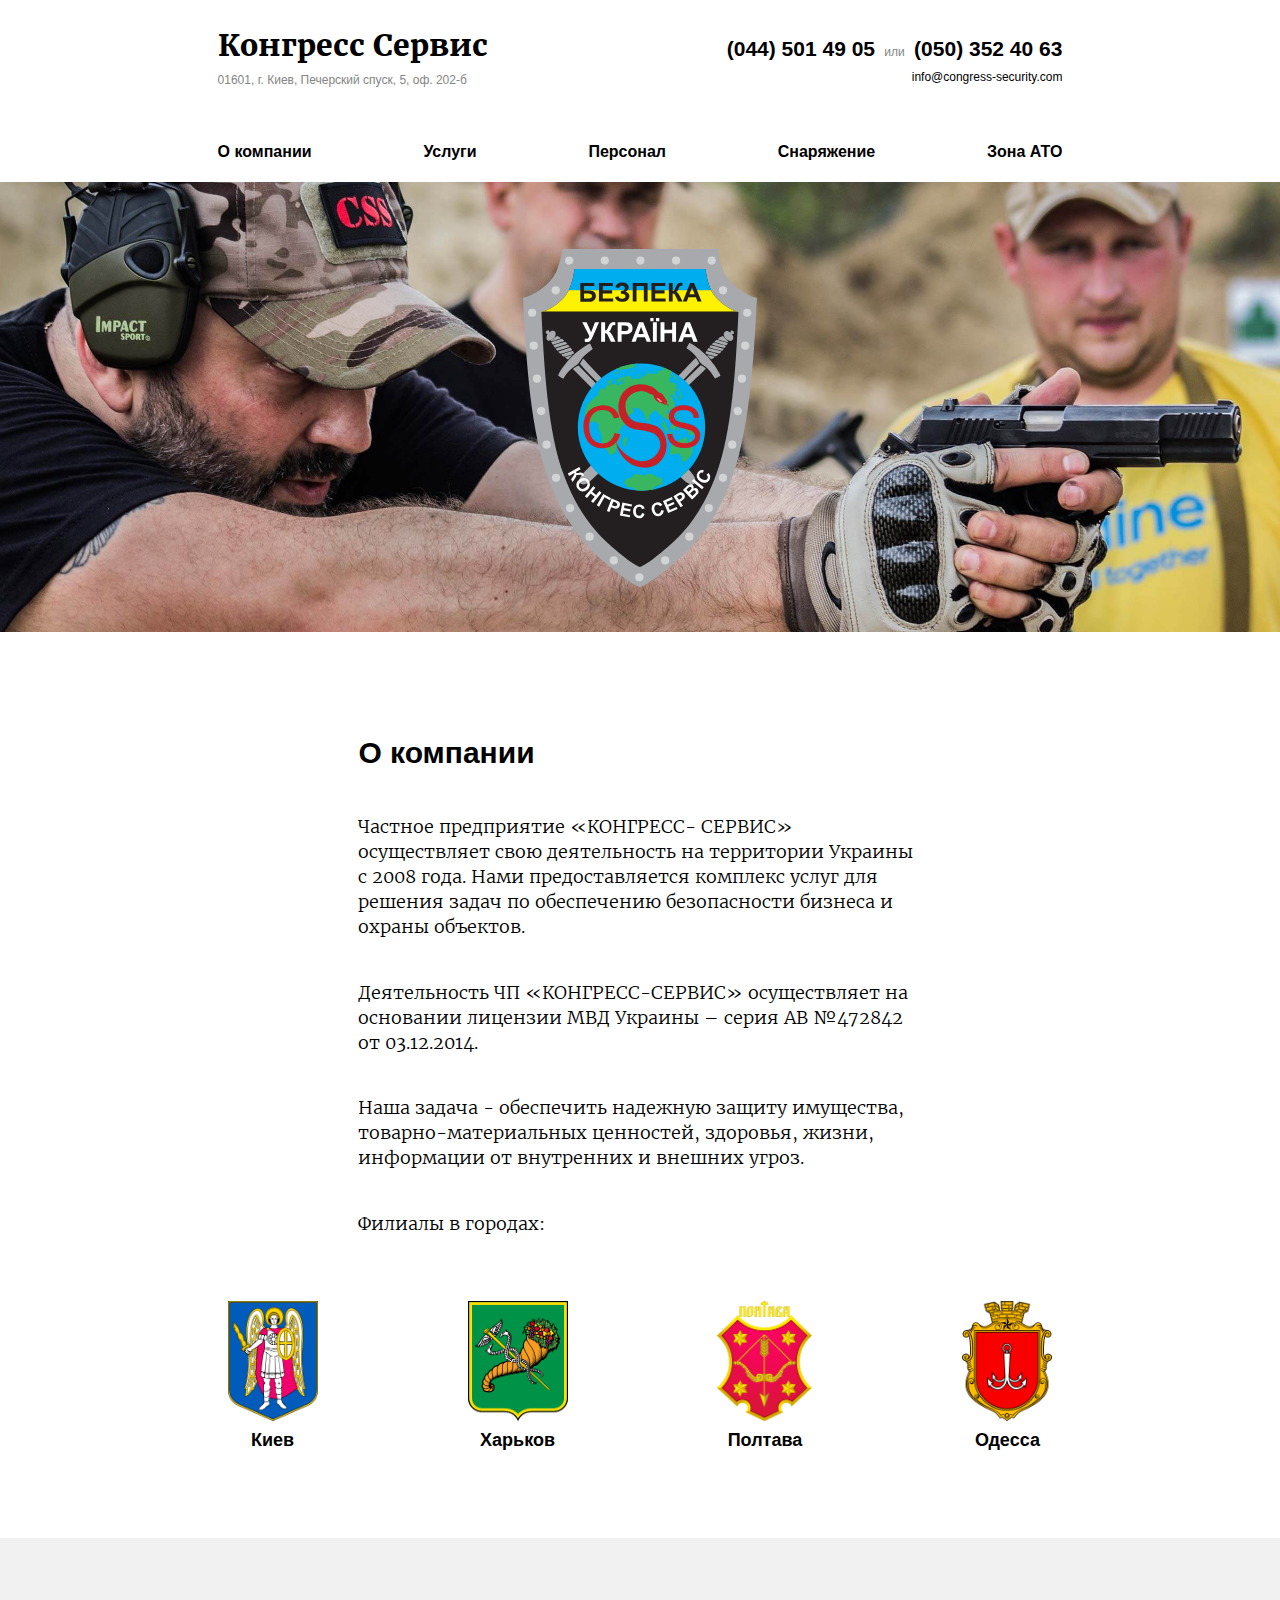
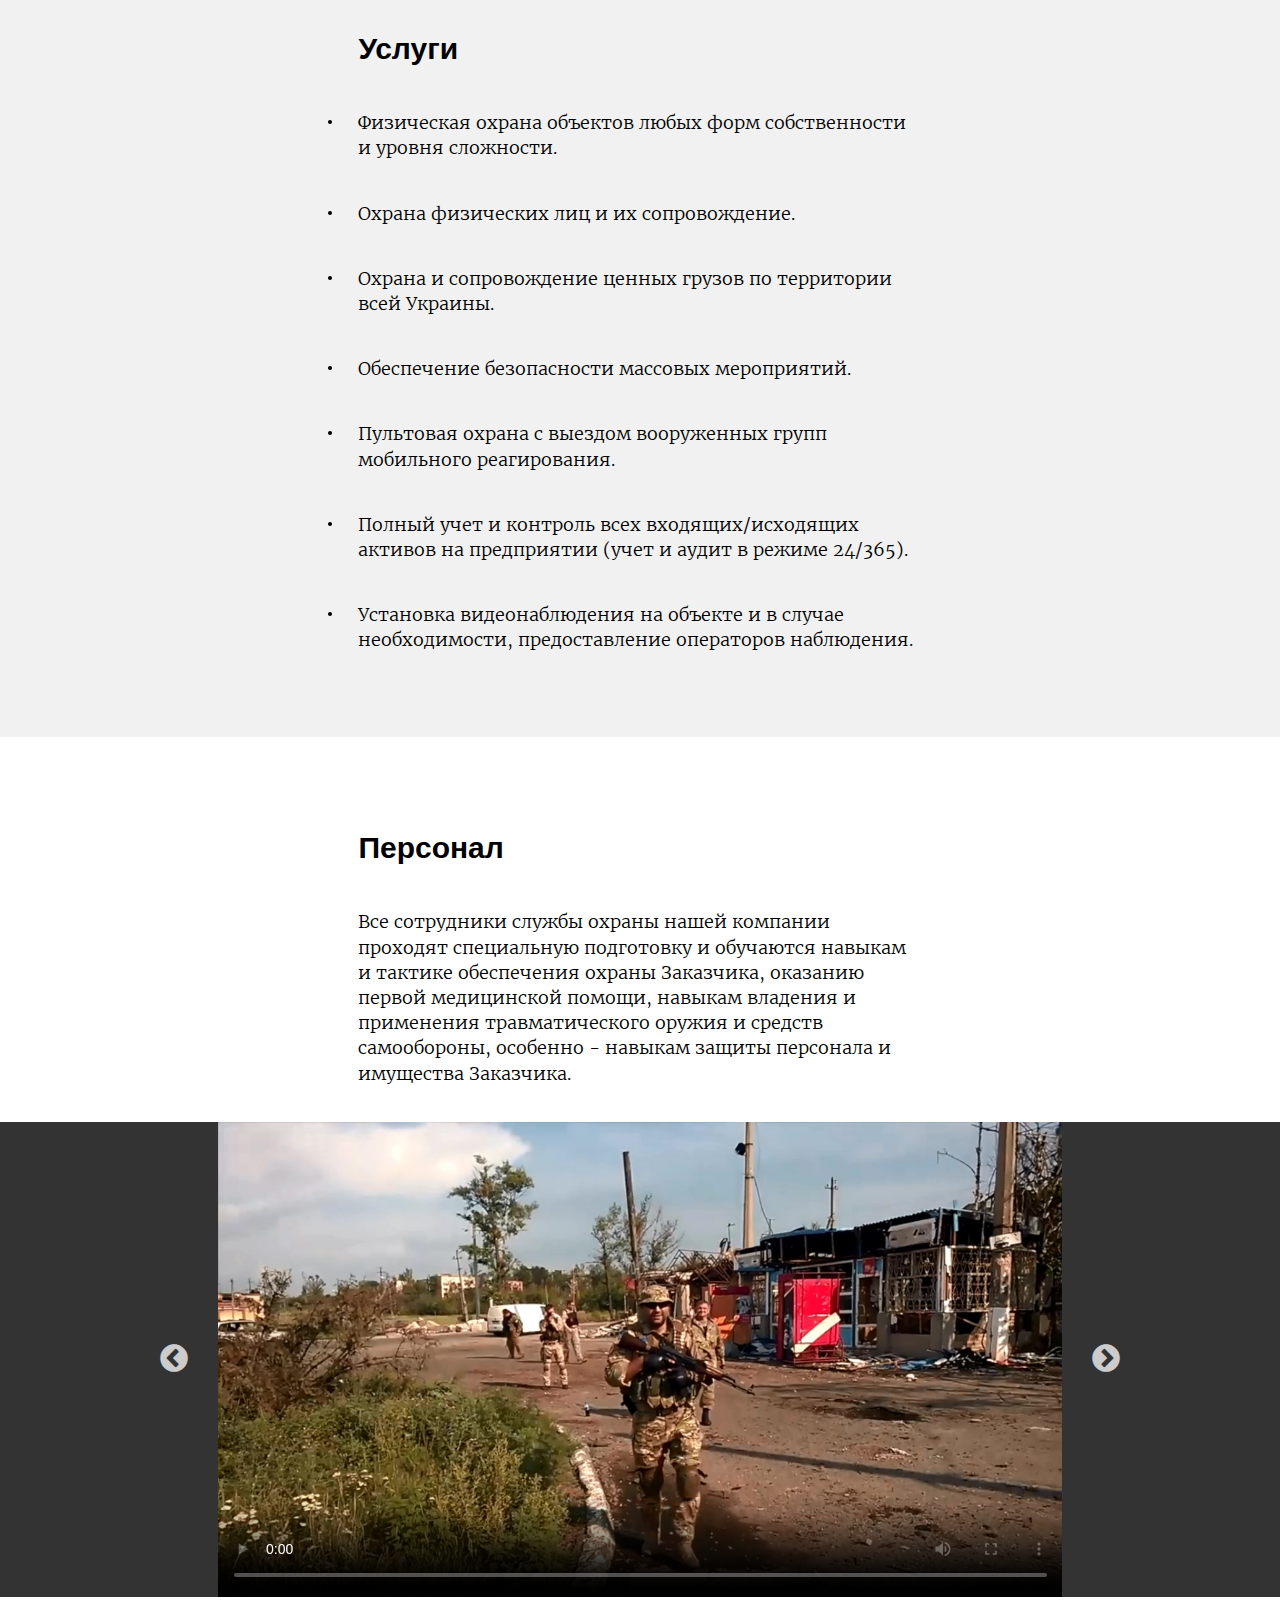
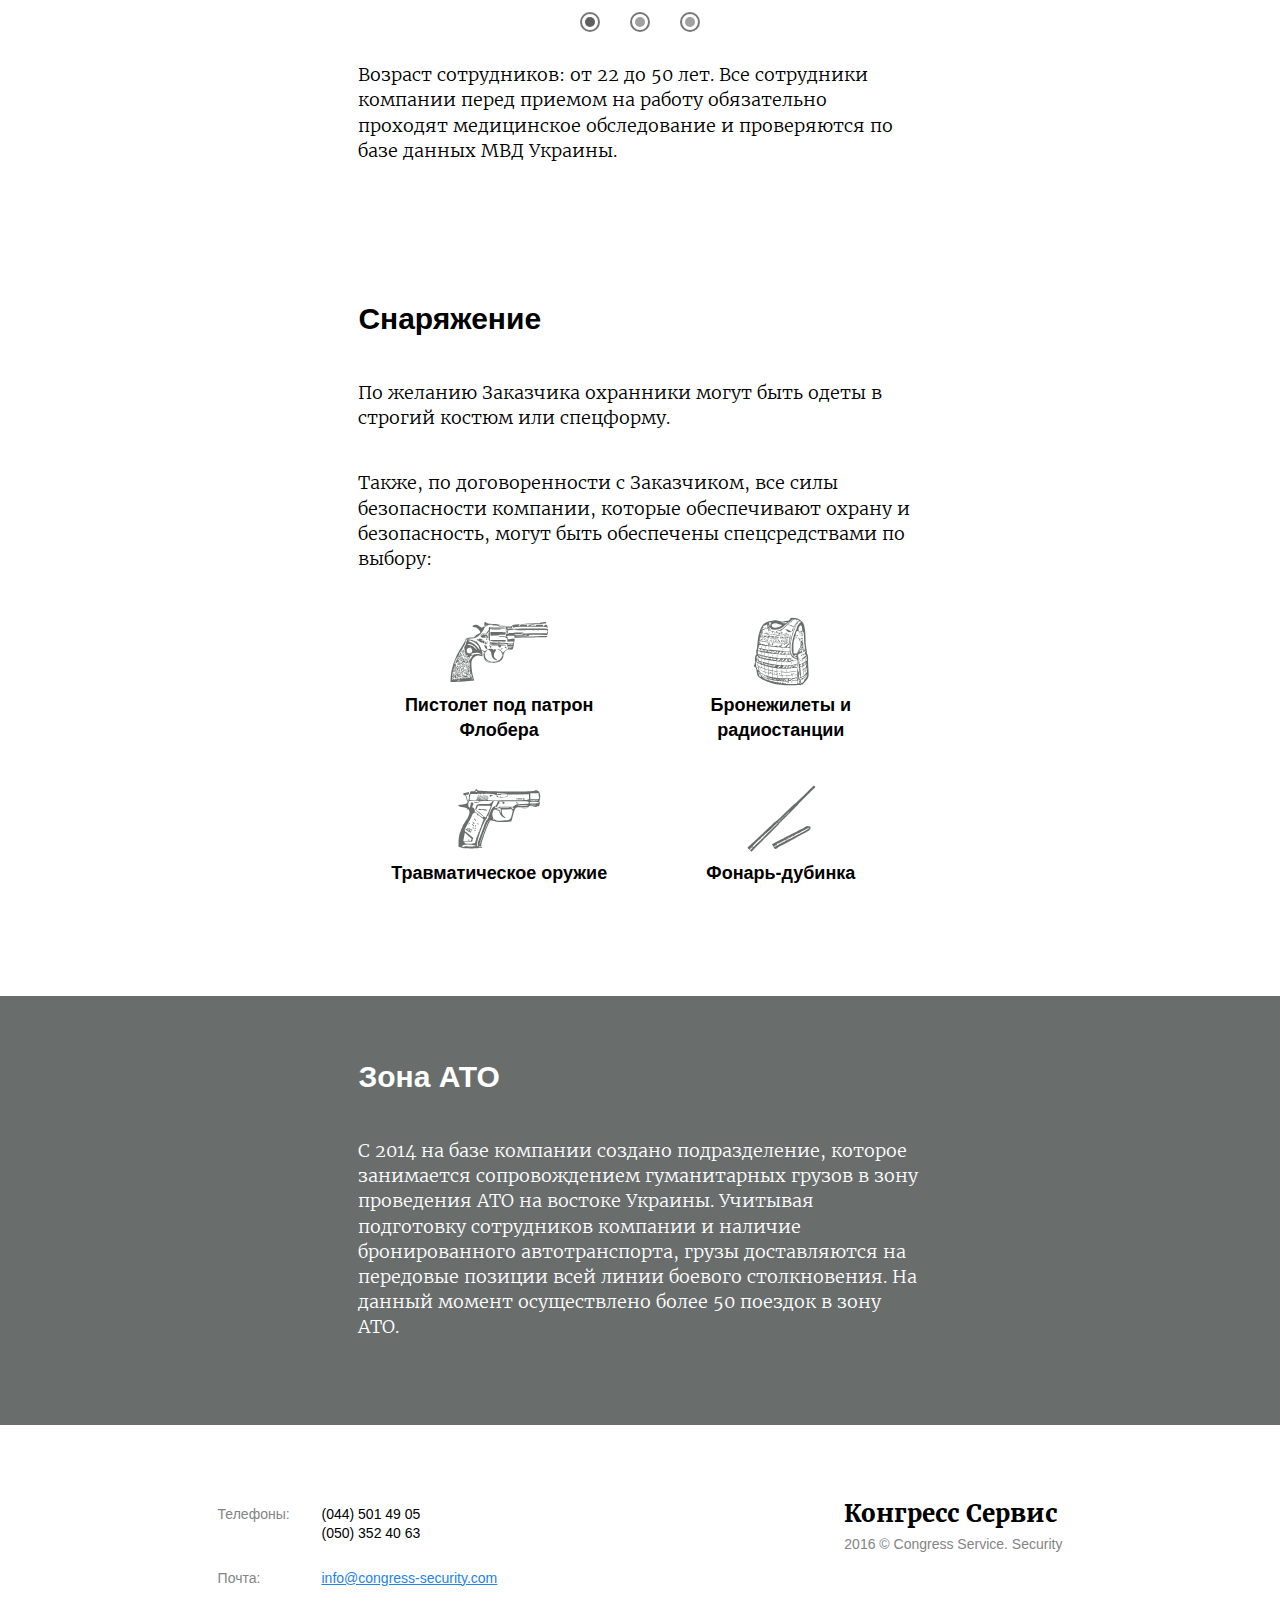
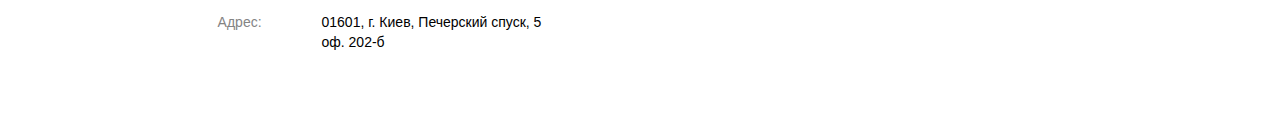
==== commit 8ce50a69: "Added meta theme-color" ====
--- a/index.html
+++ b/index.html
@@ -11,6 +11,7 @@
 	<meta name="keywords" content="охрана, безопасность, сопровождение, пультовая охрана, видеонаблюдения, наличие бронированного автотранспорта">
 	<meta name="copyright" lang="ru" content="Конгресс Сервис">
 	<meta http-equiv="X-UA-Compatible" content="IE=edge">
+	<meta name="theme-color" content="#696e6d">
 
 	<!-- Favicons -->
 	<link rel="shortcut icon" href="img/favicon/favicon.png" type="image/png">
--- a/css/main.min.css
+++ b/css/main.min.css
@@ -1 +1 @@
-.banner_main img,.service_item{position:relative}*,.slick-slider{box-sizing:border-box}.slick-loading .slick-slide,.slick-loading .slick-track{visibility:hidden}.slick-dots,ol,ul{list-style:none}@font-face{font-family:MerriweatherLight;src:url(fonts/MerriweatherLight/MerriweatherLight.eot);src:url(fonts/MerriweatherLight/MerriweatherLight.eot#iefix) format('embedded-opentype'),url(fonts/MerriweatherLight/MerriweatherLight.woff2) format('woff2'),url(fonts/MerriweatherLight/MerriweatherLight.woff) format('woff'),url(fonts/MerriweatherLight/MerriweatherLight.ttf) format('truetype'),url(fonts/MerriweatherLight/MerriweatherLight.svg#MerriweatherLight) format('svg');font-style:normal;font-weight:400}@font-face{font-family:MerriweatherBold;src:url(fonts/MerriweatherBold/MerriweatherBold.eot);src:url(fonts/MerriweatherBold/MerriweatherBold.eot#iefix) format('embedded-opentype'),url(fonts/MerriweatherBold/MerriweatherBold.woff2) format('woff2'),url(fonts/MerriweatherBold/MerriweatherBold.woff) format('woff'),url(fonts/MerriweatherBold/MerriweatherBold.ttf) format('truetype'),url(fonts/MerriweatherBold/MerriweatherBold.svg#MerriweatherBold) format('svg');font-style:normal;font-weight:400}*{margin:0;padding:0;vertical-align:baseline;border:0;outline:0}a{text-decoration:none}table{border-collapse:collapse;border-spacing:0}html{font-size:62.5%}footer,header{padding:0 17%}.banner_main,section{padding:0 28%}body{width:100%;max-width:3072px;min-width:320px;font-family:Arial,sans-serif;font-size:1.8rem;line-height:1.4}h1{font-family:MerriweatherBold,serif;font-weight:700}h1,h2{font-size:3rem}p{padding-top:4rem;font-family:MerriweatherLight,serif;font-weight:300}nav a{color:#000;cursor:pointer}[class$='_flex']{display:flex;flex-flow:row wrap;justify-content:space-between}.header_main{padding-top:2.4rem;padding-bottom:1.8rem}.header_contact,.header_name{width:50%}.location_flex span{font-size:1.2rem;color:#848484}.header_contact{padding-top:1rem;text-align:right}.header_contact strong{font-size:2.1rem;color:#000}.header_contact a{color:#000}.menu_main_flex{padding-top:5rem;font-size:1.6rem}.menu_item:last-child{display:none}main .banner_main{width:100%;background-size:cover}.banner_main{height:45rem;background:url(img/banners/trainings_1x.jpg) center no-repeat #c7c7c7}.banner_main img{top:15%;display:block;height:75%;margin:0 auto}#about-us{padding-top:10rem}.cities p{padding-left:28%}.cities_flex{padding:5rem 17% 7rem;text-align:center}.city{padding:1.5rem 1rem}#service{padding-top:9rem;padding-bottom:8.5rem;background:#f1f1f1}.service_item p::before{content:'';position:absolute;top:5rem;left:-3rem;width:4px;height:4px;border-radius:50%;background:#000}#personnel{padding:9rem 0 4.5rem}#personnel h2,#personnel p{padding-right:28%;padding-left:28%}.video_slider,.video_wrapper,video{display:block;width:100%;height:auto}.video_wrapper{margin-top:3.6rem;padding:0 17%;background:#333}#equipment{padding-top:9rem;padding-bottom:9rem}.equipment_flex{padding-top:2.5rem}.equipment_item{width:50%;padding:2rem 1rem;text-align:center}#red-zone{padding-top:6rem;padding-bottom:8.5rem;color:#fff;background:#696e6d}#gallery{display:none}.footer_main_flex{padding-top:4rem;padding-bottom:7rem;font-size:1.4rem}.footer_contact{padding-top:4rem}.prop,.value{display:inline-block;vertical-align:top}.prop{width:10rem;color:#848484}.contact_email{padding:2.5rem 0}.contact_email a{text-decoration:underline;color:#2282ed}.footer_name h3{padding:3.2rem 0 .5rem;font-family:MerriweatherBold,serif;font-weight:700;font-size:2.4rem}.slick-dots li button:before,.slick-next:before,.slick-prev:before{font-family:slick;-webkit-font-smoothing:antialiased;-moz-osx-font-smoothing:grayscale}.footer_name span{color:#848484}@media only screen and (min-width:1920px){html{font-size:75%}.banner_main{height:50rem;background:url(img/banners/trainings_2x.jpg) center no-repeat #c7c7c7}}@media only screen and (max-width:1224px){html{font-size:60%}.video_wrapper,footer,header{padding:0 13%}.banner_main,section{padding:0 20%}.banner_main{height:40rem;background:url(img/banners/trainings_0.5x.jpg) center no-repeat #c7c7c7}.cities p{padding-left:20%}.cities_flex{padding:5rem 13% 7rem}#personnel h2,#personnel p{padding-right:20%;padding-left:20%}}@media only screen and (max-width:890px){.header_name h1{font-size:2.6rem}.header_contact strong{font-size:1.7rem}}@media only screen and (max-width:768px){html{font-size:55%}.video_wrapper,footer,header{padding:0 5%}p{padding-top:2.5rem}.banner_main,section{padding:0 10%}.banner_main{height:35rem;background:url(img/banners/trainings_0.25x.jpg) center no-repeat #c7c7c7}#about-us{padding-top:5rem}.cities p{padding-left:10%}.cities_flex{padding:3rem 5% 4rem}#red-zone,#service{padding-top:5rem;padding-bottom:5rem}.service_item p::before{display:none}#personnel{padding-top:5rem;padding-bottom:2rem}#personnel h2,#personnel p{padding-right:10%;padding-left:10%}#equipment{padding-top:7rem;padding-bottom:3rem}.footer_main_flex{padding-top:2rem;padding-bottom:3rem}}@media only screen and (max-width:600px){html{font-size:50%}h2{text-align:center}.video_wrapper,footer,header{padding:0 3%}p{padding-top:2rem}.banner_main,section{padding:0 6%}.banner_main{height:30rem}.cities p{padding-left:6%}.cities_flex{padding:3rem 2% 4rem}#personnel h2,#personnel p{padding-right:6%;padding-left:6%}}@media only screen and (max-width:520px){.location_flex{flex-flow:column nowrap}.header_contact,.header_name{width:100%;text-align:center}}@media only screen and (max-width:480px){.menu_main_flex{justify-content:center;padding-top:3rem}.menu_item{padding:1rem}.banner_main{height:25rem}.cities_flex{justify-content:space-around;padding:1rem 2% 3rem}.city img{display:none}.video_wrapper{padding:0}.footer_main_flex{justify-content:center;padding-top:0;padding-bottom:2rem}.contact_email{padding:1.5rem 0}}.slick-list,.slick-slider,.slick-track{position:relative;display:block}.slick-slider{-webkit-user-select:none;-moz-user-select:none;-ms-user-select:none;user-select:none;-webkit-touch-callout:none;-khtml-user-select:none;-ms-touch-action:pan-y;touch-action:pan-y;-webkit-tap-highlight-color:transparent}.slick-list{margin:0;padding:0;overflow:hidden}.slick-list:focus{outline:0}.slick-list.dragging{cursor:pointer;cursor:hand}.slick-slider .slick-list,.slick-slider .slick-track{-webkit-transform:translate3d(0,0,0);-moz-transform:translate3d(0,0,0);-ms-transform:translate3d(0,0,0);-o-transform:translate3d(0,0,0);transform:translate3d(0,0,0)}.slick-track{top:0;left:0}.slick-track:after,.slick-track:before{display:table;content:''}.slick-track:after{clear:both}.slick-slide{float:left;display:none;height:100%;min-height:1px}.slick-slide img{display:block}.slick-slide.slick-loading img{display:none}.slick-initialized .slick-slide{display:block}.slick-vertical .slick-slide{display:block;height:auto;border:1px solid transparent}.slick-arrow.slick-hidden{display:none}.slick-dots,.slick-next,.slick-prev{position:absolute;display:block;padding:0}.slick-loading .slick-list{background:url(img/ajax-loader.gif) center center no-repeat #fff}@font-face{font-family:slick;font-weight:400;font-style:normal;src:url(fonts/slick/slick.eot);src:url(fonts/slick/slick.eot?#iefix) format('embedded-opentype'),url(fonts/slick/slick.woff) format('woff'),url(fonts/slick/slick.ttf) format('truetype'),url(fonts/slick/slick.svg#slick) format('svg')}.slick-next,.slick-prev{top:50%;width:32px;height:32px;font-size:0;line-height:0;-webkit-transform:translate(0,-50%);-ms-transform:translate(0,-50%);transform:translate(0,-50%);cursor:pointer;color:transparent;border:none;outline:0;background:0 0}.slick-next:focus,.slick-next:hover,.slick-prev:focus,.slick-prev:hover{color:transparent;outline:0;background:0 0}.slick-next:focus:before,.slick-next:hover:before,.slick-prev:focus:before,.slick-prev:hover:before{opacity:1}.slick-next.slick-disabled:before,.slick-prev.slick-disabled:before{opacity:.25}.slick-next:before,.slick-prev:before{font-size:32px;color:#fff;line-height:1;opacity:.75}.slick-prev{left:-7%}.slick-prev:before{content:'←'}.slick-next{right:-7%}.slick-next:before{content:'→'}.slick-dotted.slick-slider{margin-bottom:25px}.slick-dots{bottom:-35px;width:100%;margin:0;text-align:center}.slick-dots li,.slick-dots li button{width:20px;height:20px;cursor:pointer}.slick-dots li{position:relative;display:inline-block;margin:0 15px;padding:0}.slick-dots li button{display:block;padding:5px;font-size:0;line-height:0;color:transparent;border:2px solid #777;border-radius:50%;outline:0;background:0 0}.slick-dots li button:focus,.slick-dots li button:hover{outline:0}.slick-dots li button:focus:before,.slick-dots li button:hover:before{opacity:1}.slick-dots li button:before{position:absolute;top:5px;left:5px;width:10px;height:10px;text-align:center;font-size:6px;color:#000;line-height:20px;background:#444;border-radius:50%;content:'';opacity:.5}.slick-dots li.slick-active button:before{color:#000;opacity:.85}@media only screen and (max-width:769px){.slick-dotted.slick-slider{margin-bottom:35px}.slick-dots li{margin:0 20px}}
+.banner_main img,.service_item{position:relative}*,.slick-slider{box-sizing:border-box}.slick-loading .slick-slide,.slick-loading .slick-track{visibility:hidden}.slick-dots,ol,ul{list-style:none}@font-face{font-family:MerriweatherLight;src:url(../fonts/MerriweatherLight/MerriweatherLight.eot);src:url(../fonts/MerriweatherLight/MerriweatherLight.eot#iefix) format('embedded-opentype'),url(../fonts/MerriweatherLight/MerriweatherLight.woff2) format('woff2'),url(../fonts/MerriweatherLight/MerriweatherLight.woff) format('woff'),url(../fonts/MerriweatherLight/MerriweatherLight.ttf) format('truetype'),url(../fonts/MerriweatherLight/MerriweatherLight.svg#MerriweatherLight) format('svg');font-style:normal;font-weight:400}@font-face{font-family:MerriweatherBold;src:url(../fonts/MerriweatherBold/MerriweatherBold.eot);src:url(../fonts/MerriweatherBold/MerriweatherBold.eot#iefix) format('embedded-opentype'),url(../fonts/MerriweatherBold/MerriweatherBold.woff2) format('woff2'),url(../fonts/MerriweatherBold/MerriweatherBold.woff) format('woff'),url(../fonts/MerriweatherBold/MerriweatherBold.ttf) format('truetype'),url(../fonts/MerriweatherBold/MerriweatherBold.svg#MerriweatherBold) format('svg');font-style:normal;font-weight:400}*{margin:0;padding:0;vertical-align:baseline;border:0;outline:0}a{text-decoration:none}table{border-collapse:collapse;border-spacing:0}html{font-size:62.5%}footer,header{padding:0 17%}.banner_main,section{padding:0 28%}body{width:100%;max-width:3072px;min-width:320px;font-family:Arial,sans-serif;font-size:1.8rem;line-height:1.4}h1{font-family:MerriweatherBold,serif;font-weight:700}h1,h2{font-size:3rem}p{padding-top:4rem;font-family:MerriweatherLight,serif;font-weight:300}nav a{color:#000;cursor:pointer}[class$='_flex']{display:flex;flex-flow:row wrap;justify-content:space-between}.header_main{padding-top:2.4rem;padding-bottom:1.8rem}.header_contact,.header_name{width:50%}.location_flex span{font-size:1.2rem;color:#848484}.header_contact{padding-top:1rem;text-align:right}.header_contact strong{font-size:2.1rem;color:#000}.header_contact a{color:#000}.menu_main_flex{padding-top:5rem;font-size:1.6rem}.menu_item:last-child{display:none}main .banner_main{width:100%;background-size:cover}.banner_main{height:45rem;background:url(../img/banners/trainings_1x.jpg) center no-repeat #c7c7c7}.banner_main img{top:15%;display:block;height:75%;margin:0 auto}#about-us{padding-top:10rem}.cities p{padding-left:28%}.cities_flex{padding:5rem 17% 7rem;text-align:center}.city{padding:1.5rem 1rem}#service{padding-top:9rem;padding-bottom:8.5rem;background:#f1f1f1}.service_item p::before{content:'';position:absolute;top:5rem;left:-3rem;width:4px;height:4px;border-radius:50%;background:#000}#personnel{padding:9rem 0 4.5rem}#personnel h2,#personnel p{padding-right:28%;padding-left:28%}.video_slider,.video_wrapper,video{display:block;width:100%;height:auto}.video_wrapper{margin-top:3.6rem;padding:0 17%;background:#333}#equipment{padding-top:9rem;padding-bottom:9rem}.equipment_flex{padding-top:2.5rem}.equipment_item{width:50%;padding:2rem 1rem;text-align:center}#red-zone{padding-top:6rem;padding-bottom:8.5rem;color:#fff;background:#696e6d}#gallery{display:none}.footer_main_flex{padding-top:4rem;padding-bottom:7rem;font-size:1.4rem}.footer_contact{padding-top:4rem}.prop,.value{display:inline-block;vertical-align:top}.prop{width:10rem;color:#848484}.contact_email{padding:2.5rem 0}.contact_email a{text-decoration:underline;color:#2282ed}.footer_name h3{padding:3.2rem 0 .5rem;font-family:MerriweatherBold,serif;font-weight:700;font-size:2.4rem}.slick-dots li button:before,.slick-next:before,.slick-prev:before{font-family:slick;-webkit-font-smoothing:antialiased;-moz-osx-font-smoothing:grayscale}.footer_name span{color:#848484}@media only screen and (min-width:1920px){html{font-size:75%}.banner_main{height:50rem;background:url(../img/banners/trainings_2x.jpg) center no-repeat #c7c7c7}}@media only screen and (max-width:1224px){html{font-size:60%}.video_wrapper,footer,header{padding:0 13%}.banner_main,section{padding:0 20%}.banner_main{height:40rem;background:url(../img/banners/trainings_0.5x.jpg) center no-repeat #c7c7c7}.cities p{padding-left:20%}.cities_flex{padding:5rem 13% 7rem}#personnel h2,#personnel p{padding-right:20%;padding-left:20%}}@media only screen and (max-width:890px){.header_name h1{font-size:2.6rem}.header_contact strong{font-size:1.7rem}}@media only screen and (max-width:768px){html{font-size:55%}.video_wrapper,footer,header{padding:0 5%}p{padding-top:2.5rem}.banner_main,section{padding:0 10%}.banner_main{height:35rem;background:url(../img/banners/trainings_0.25x.jpg) center no-repeat #c7c7c7}#about-us{padding-top:5rem}.cities p{padding-left:10%}.cities_flex{padding:3rem 5% 4rem}#red-zone,#service{padding-top:5rem;padding-bottom:5rem}.service_item p::before{display:none}#personnel{padding-top:5rem;padding-bottom:2rem}#personnel h2,#personnel p{padding-right:10%;padding-left:10%}#equipment{padding-top:7rem;padding-bottom:3rem}.footer_main_flex{padding-top:2rem;padding-bottom:3rem}}@media only screen and (max-width:600px){html{font-size:50%}h2{text-align:center}.video_wrapper,footer,header{padding:0 3%}p{padding-top:2rem}.banner_main,section{padding:0 6%}.banner_main{height:30rem}.cities p{padding-left:6%}.cities_flex{padding:3rem 2% 4rem}#personnel h2,#personnel p{padding-right:6%;padding-left:6%}}@media only screen and (max-width:520px){.location_flex{flex-flow:column nowrap}.header_contact,.header_name{width:100%;text-align:center}}@media only screen and (max-width:480px){.menu_main_flex{justify-content:center;padding-top:3rem}.menu_item{padding:1rem}.banner_main{height:25rem}.cities_flex{justify-content:space-around;padding:1rem 2% 3rem}.city img{display:none}.video_wrapper{padding:0}.footer_main_flex{justify-content:center;padding-top:0;padding-bottom:2rem}.contact_email{padding:1.5rem 0}}.slick-list,.slick-slider,.slick-track{position:relative;display:block}.slick-slider{-webkit-user-select:none;-moz-user-select:none;-ms-user-select:none;user-select:none;-webkit-touch-callout:none;-khtml-user-select:none;-ms-touch-action:pan-y;touch-action:pan-y;-webkit-tap-highlight-color:transparent}.slick-list{margin:0;padding:0;overflow:hidden}.slick-list:focus{outline:0}.slick-list.dragging{cursor:pointer;cursor:hand}.slick-slider .slick-list,.slick-slider .slick-track{-webkit-transform:translate3d(0,0,0);-moz-transform:translate3d(0,0,0);-ms-transform:translate3d(0,0,0);-o-transform:translate3d(0,0,0);transform:translate3d(0,0,0)}.slick-track{top:0;left:0}.slick-track:after,.slick-track:before{display:table;content:''}.slick-track:after{clear:both}.slick-slide{float:left;display:none;height:100%;min-height:1px}.slick-slide img{display:block}.slick-slide.slick-loading img{display:none}.slick-initialized .slick-slide{display:block}.slick-vertical .slick-slide{display:block;height:auto;border:1px solid transparent}.slick-arrow.slick-hidden{display:none}.slick-dots,.slick-next,.slick-prev{position:absolute;display:block;padding:0}.slick-loading .slick-list{background:url(../img/ajax-loader.gif) center center no-repeat #fff}@font-face{font-family:slick;font-weight:400;font-style:normal;src:url(../fonts/slick/slick.eot);src:url(../fonts/slick/slick.eot?#iefix) format('embedded-opentype'),url(../fonts/slick/slick.woff) format('woff'),url(../fonts/slick/slick.ttf) format('truetype'),url(../fonts/slick/slick.svg#slick) format('svg')}.slick-next,.slick-prev{top:50%;width:32px;height:32px;font-size:0;line-height:0;-webkit-transform:translate(0,-50%);-ms-transform:translate(0,-50%);transform:translate(0,-50%);cursor:pointer;color:transparent;border:none;outline:0;background:0 0}.slick-next:focus,.slick-next:hover,.slick-prev:focus,.slick-prev:hover{color:transparent;outline:0;background:0 0}.slick-next:focus:before,.slick-next:hover:before,.slick-prev:focus:before,.slick-prev:hover:before{opacity:1}.slick-next.slick-disabled:before,.slick-prev.slick-disabled:before{opacity:.25}.slick-next:before,.slick-prev:before{font-size:32px;color:#fff;line-height:1;opacity:.75}.slick-prev{left:-7%}.slick-prev:before{content:'←'}.slick-next{right:-7%}.slick-next:before{content:'→'}.slick-dotted.slick-slider{margin-bottom:25px}.slick-dots{bottom:-35px;width:100%;margin:0;text-align:center}.slick-dots li,.slick-dots li button{width:20px;height:20px;cursor:pointer}.slick-dots li{position:relative;display:inline-block;margin:0 15px;padding:0}.slick-dots li button{display:block;padding:5px;font-size:0;line-height:0;color:transparent;border:2px solid #777;border-radius:50%;outline:0;background:0 0}.slick-dots li button:focus,.slick-dots li button:hover{outline:0}.slick-dots li button:focus:before,.slick-dots li button:hover:before{opacity:1}.slick-dots li button:before{position:absolute;top:5px;left:5px;width:10px;height:10px;text-align:center;font-size:6px;color:#000;line-height:20px;background:#444;border-radius:50%;content:'';opacity:.5}.slick-dots li.slick-active button:before{color:#000;opacity:.85}@media only screen and (max-width:769px){.slick-dotted.slick-slider{margin-bottom:35px}.slick-dots li{margin:0 20px}}
